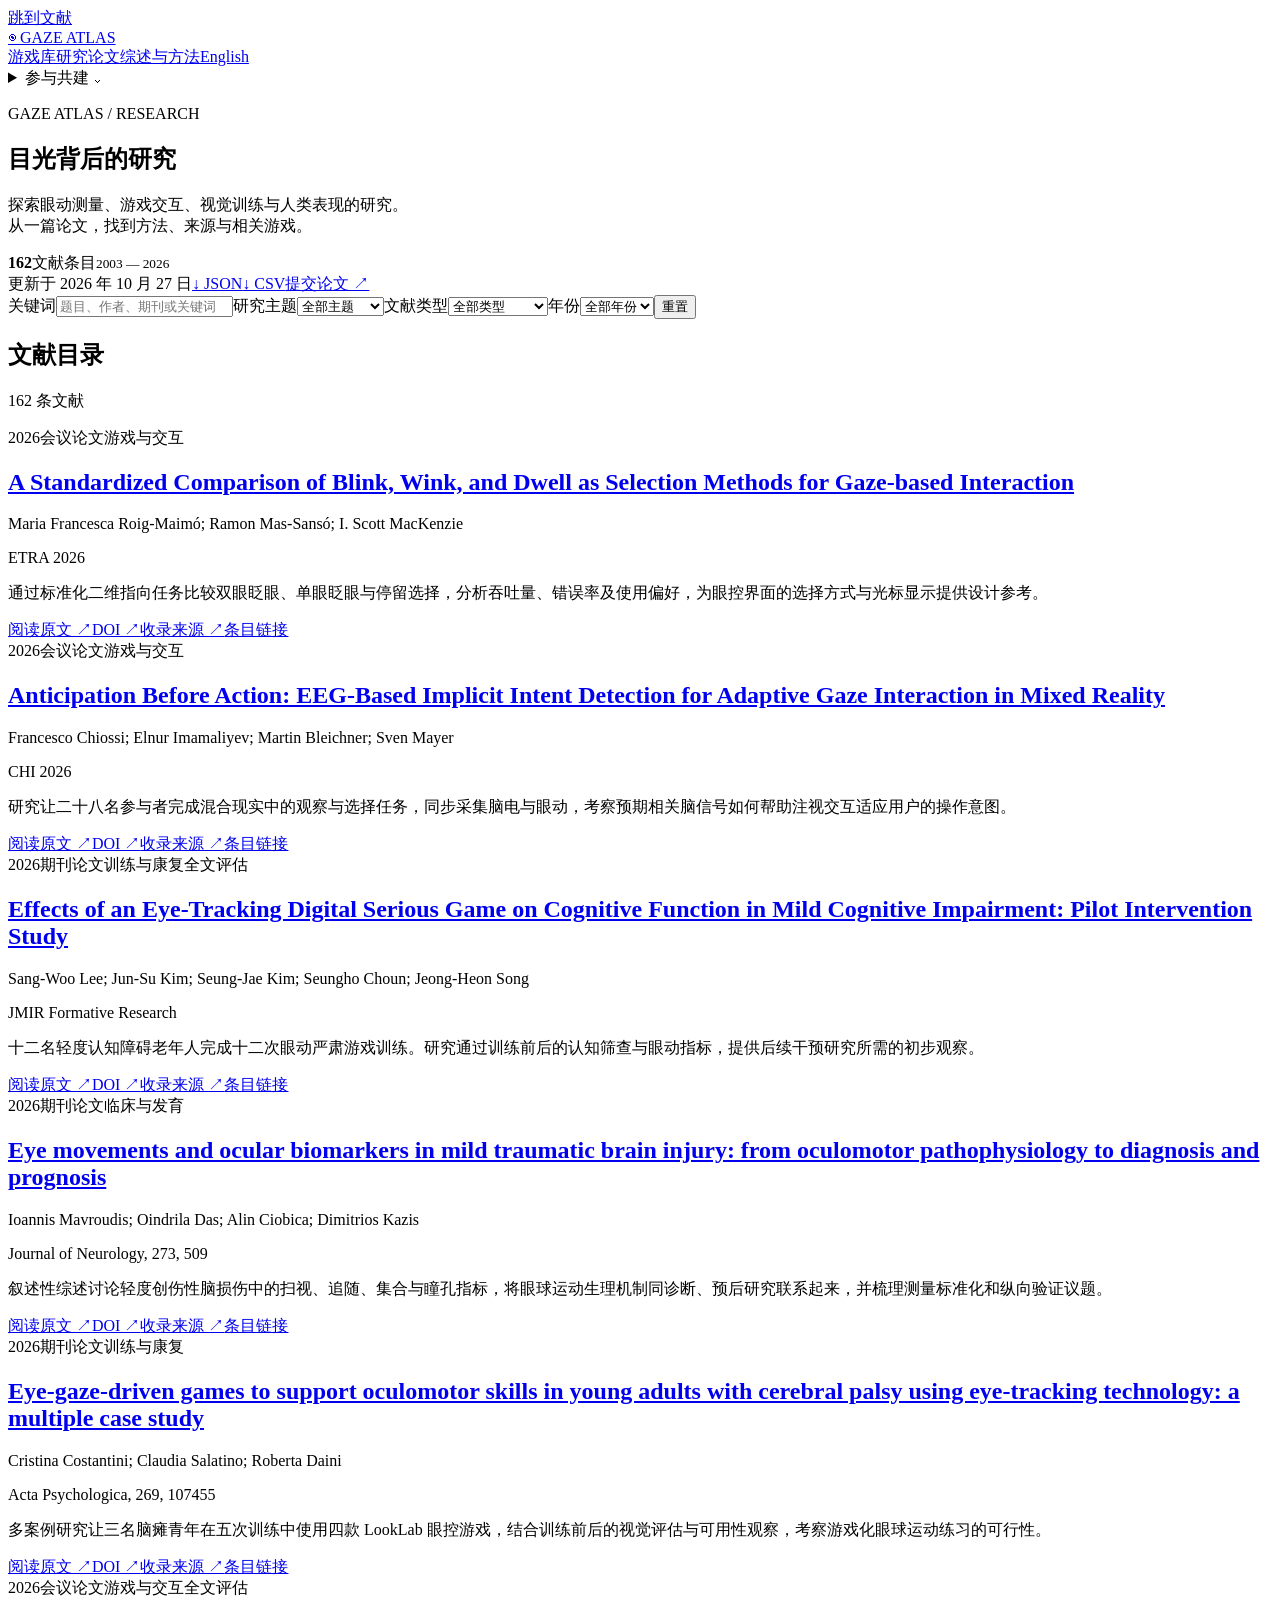
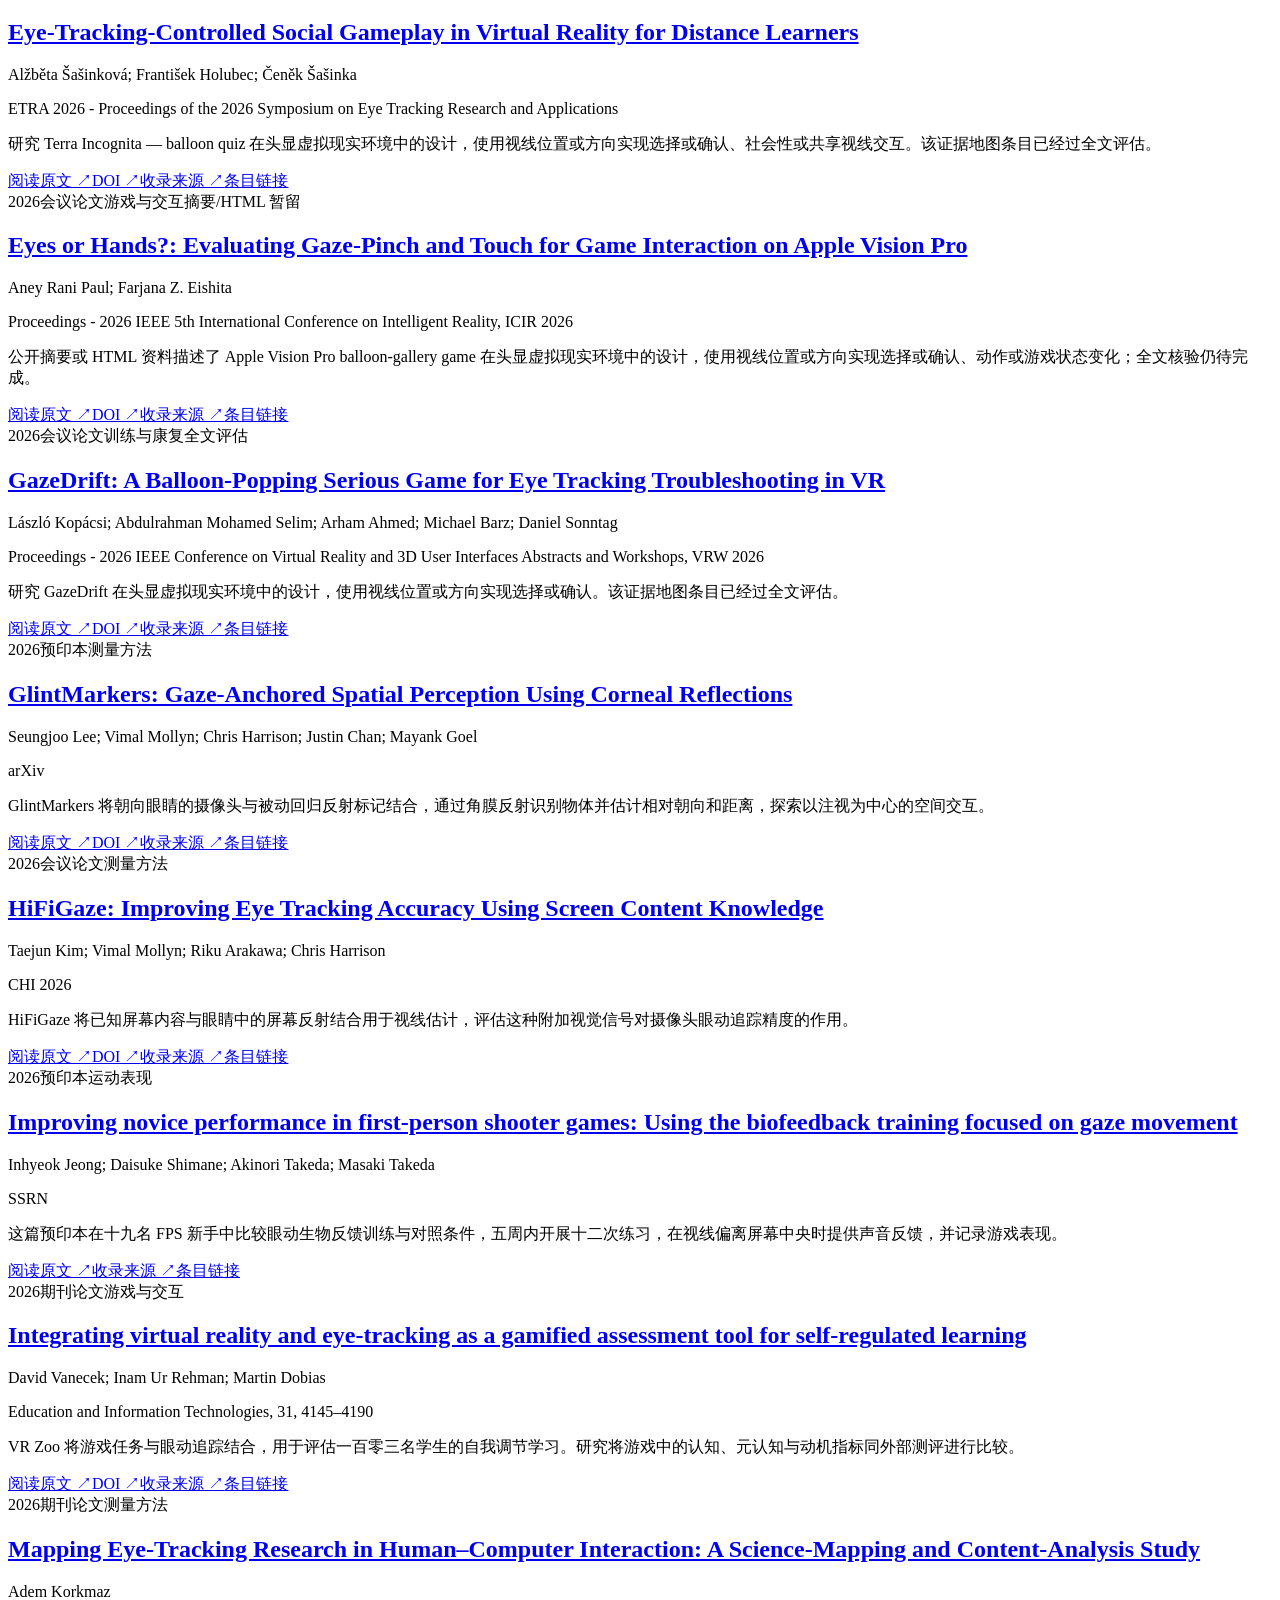
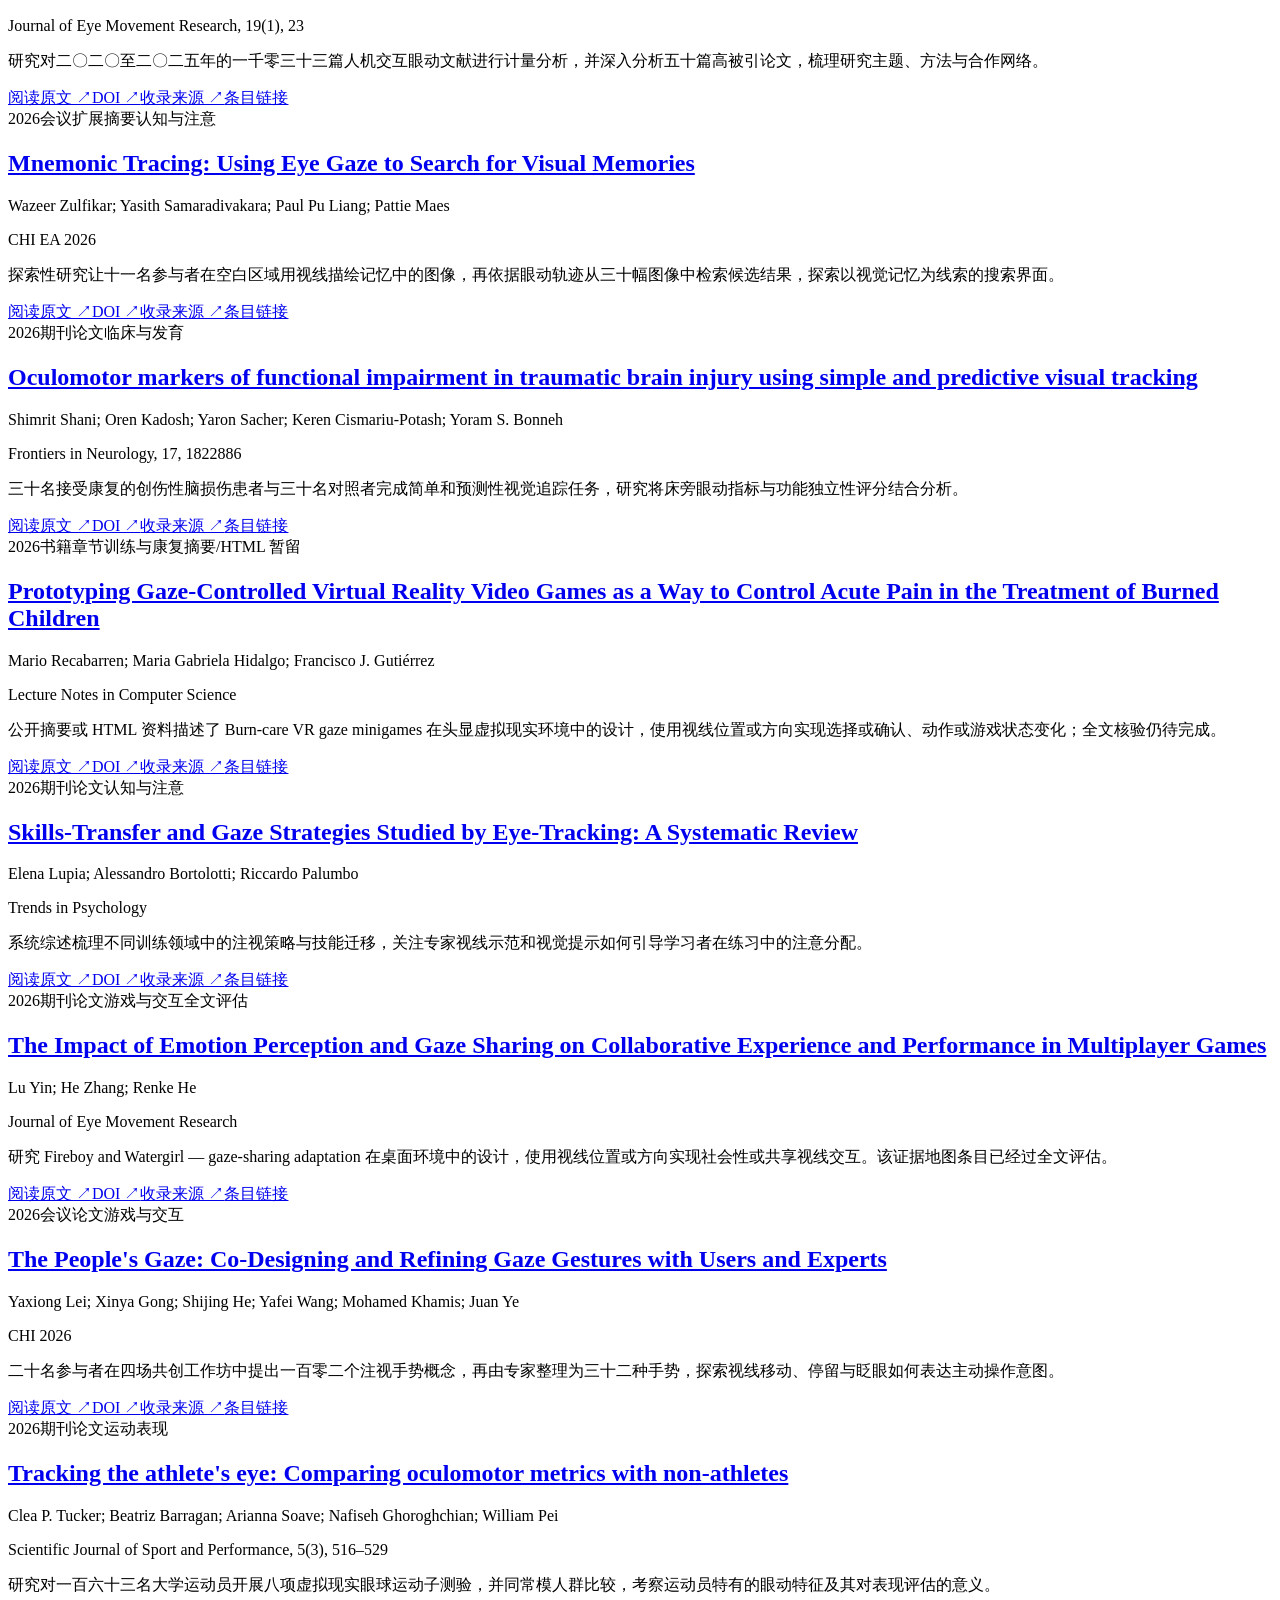
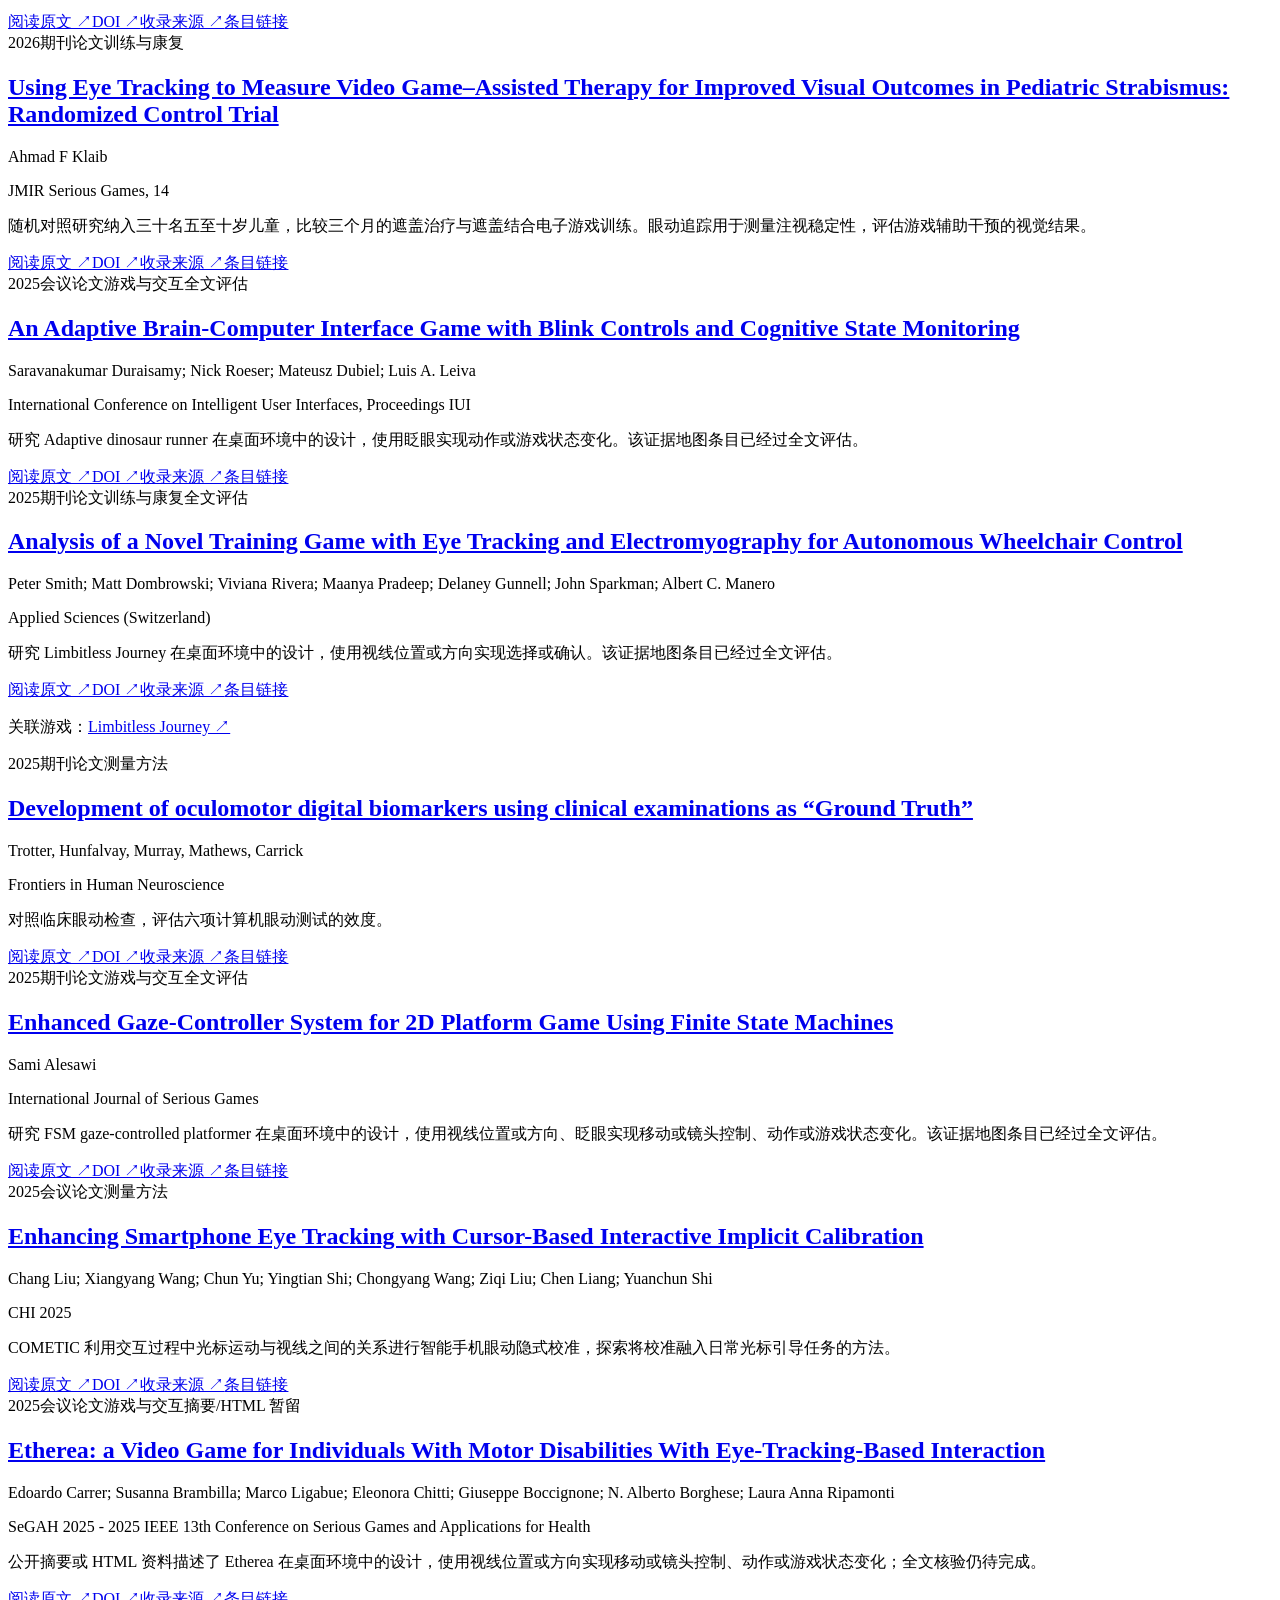
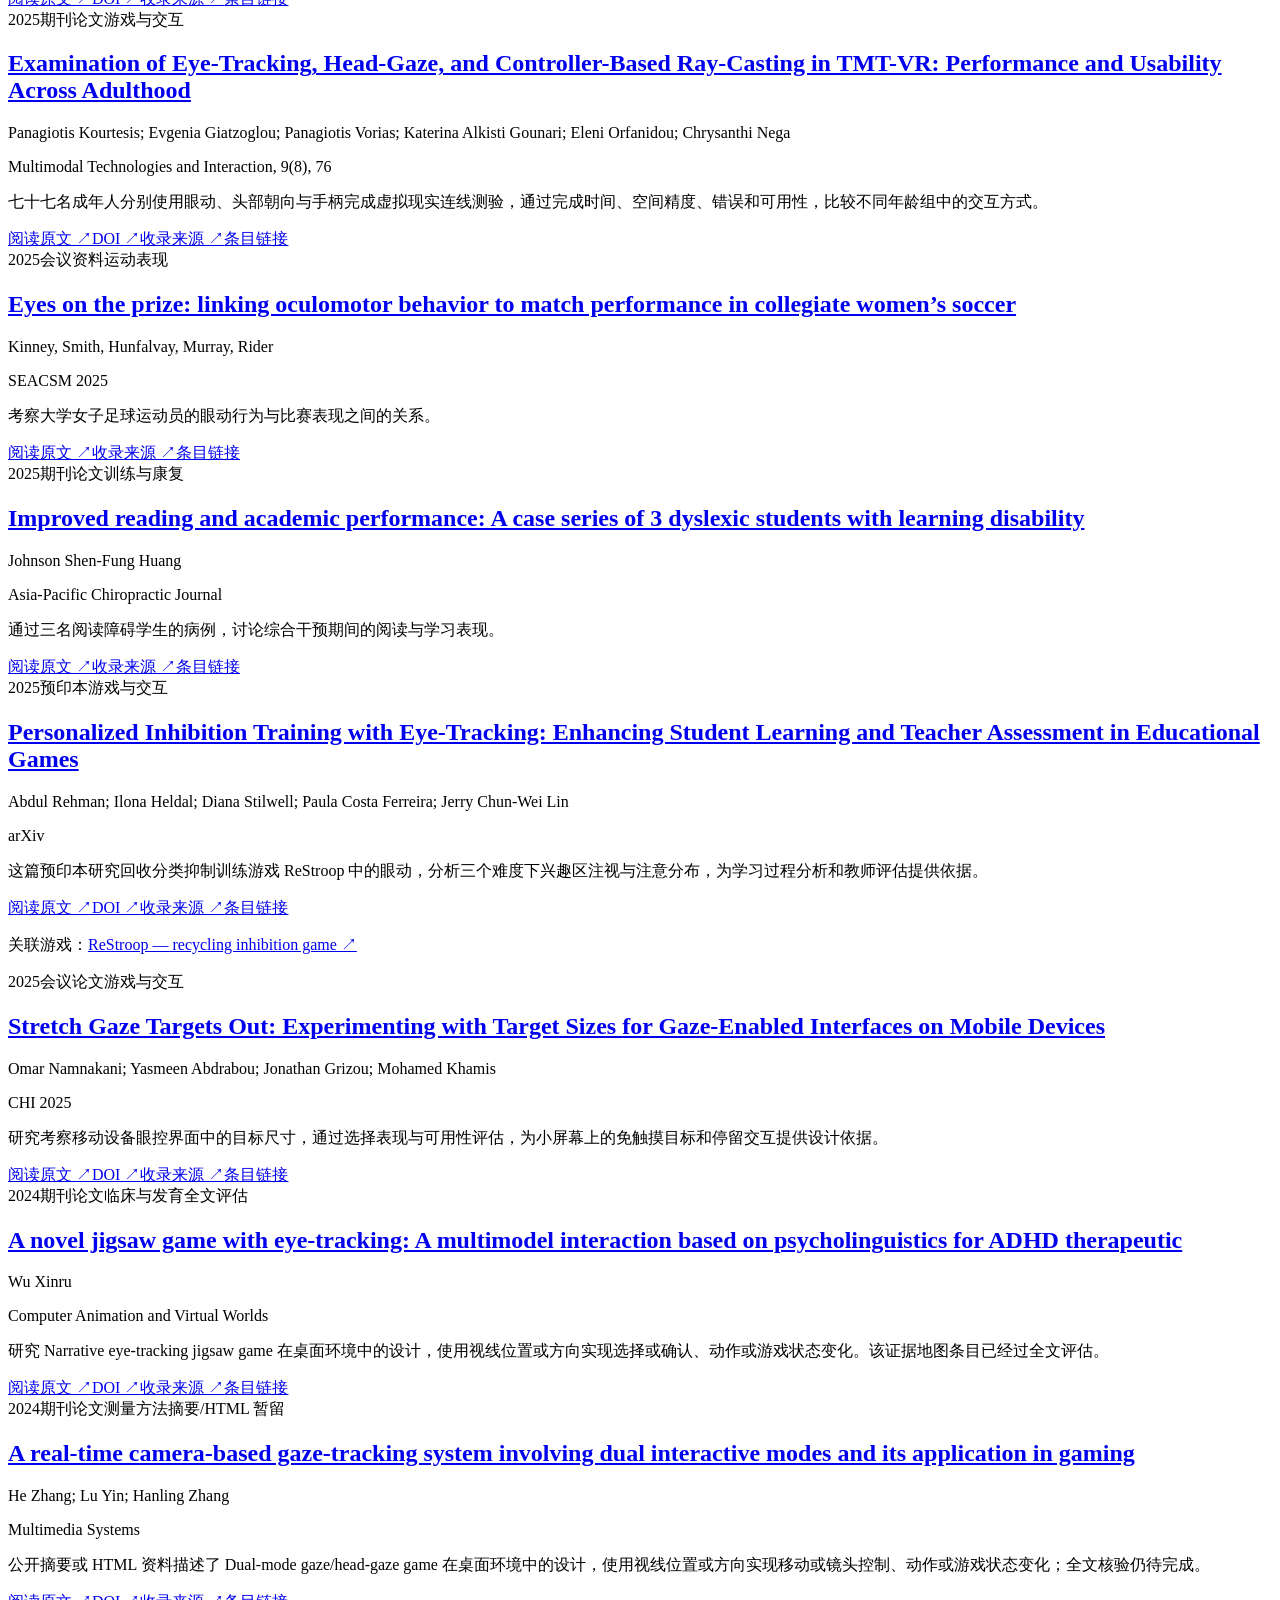
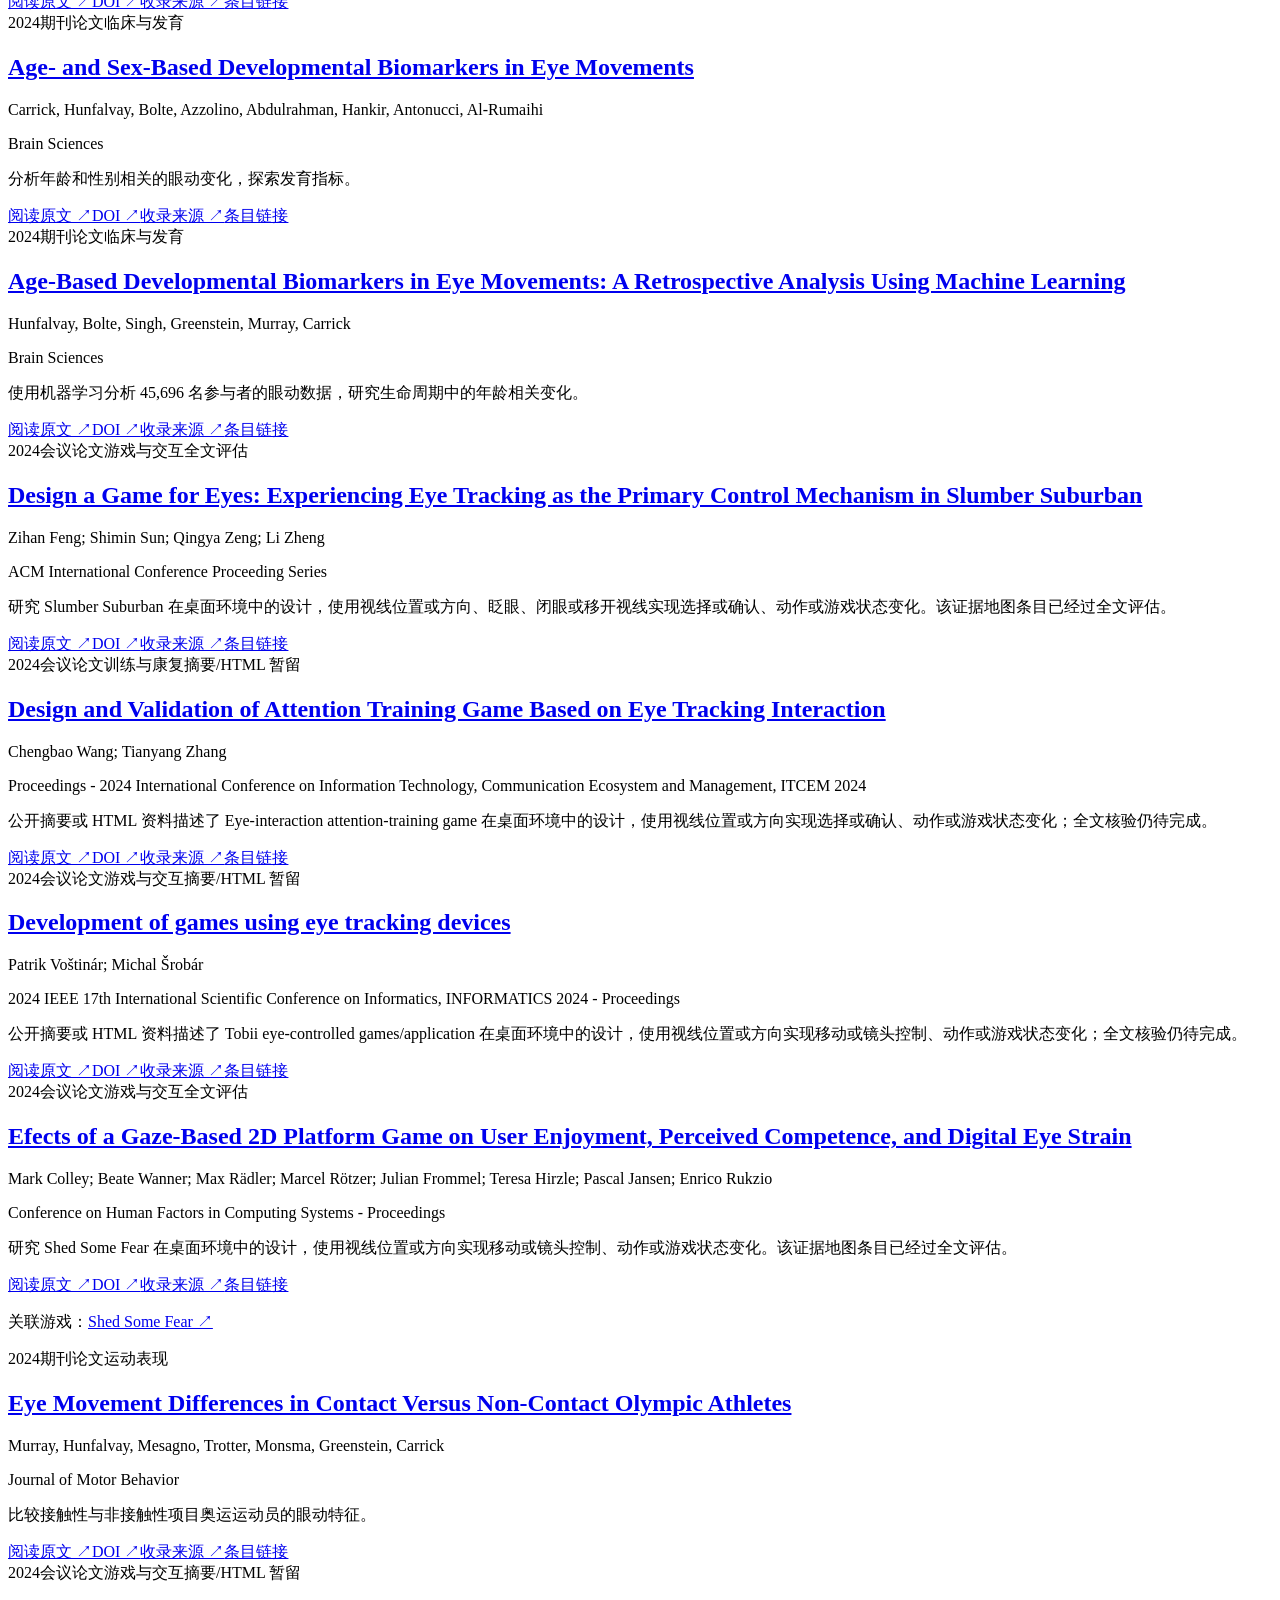
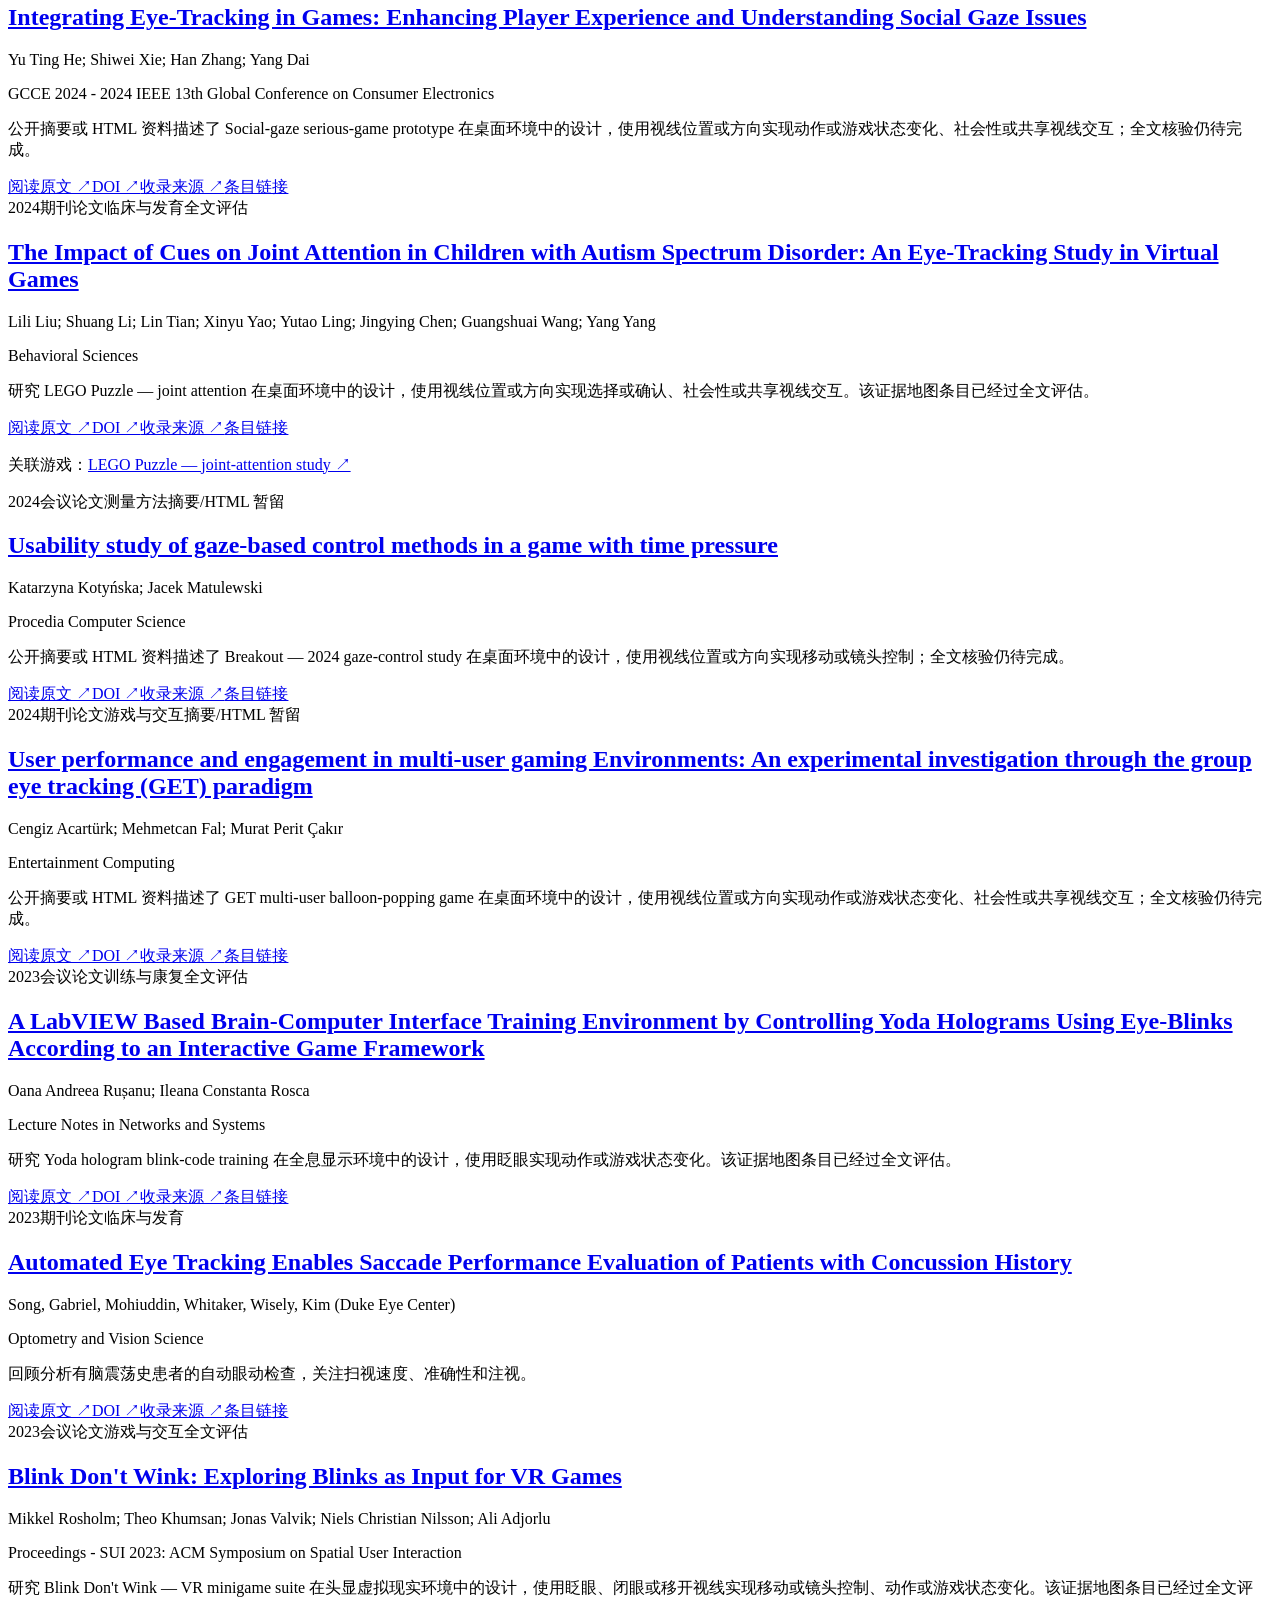
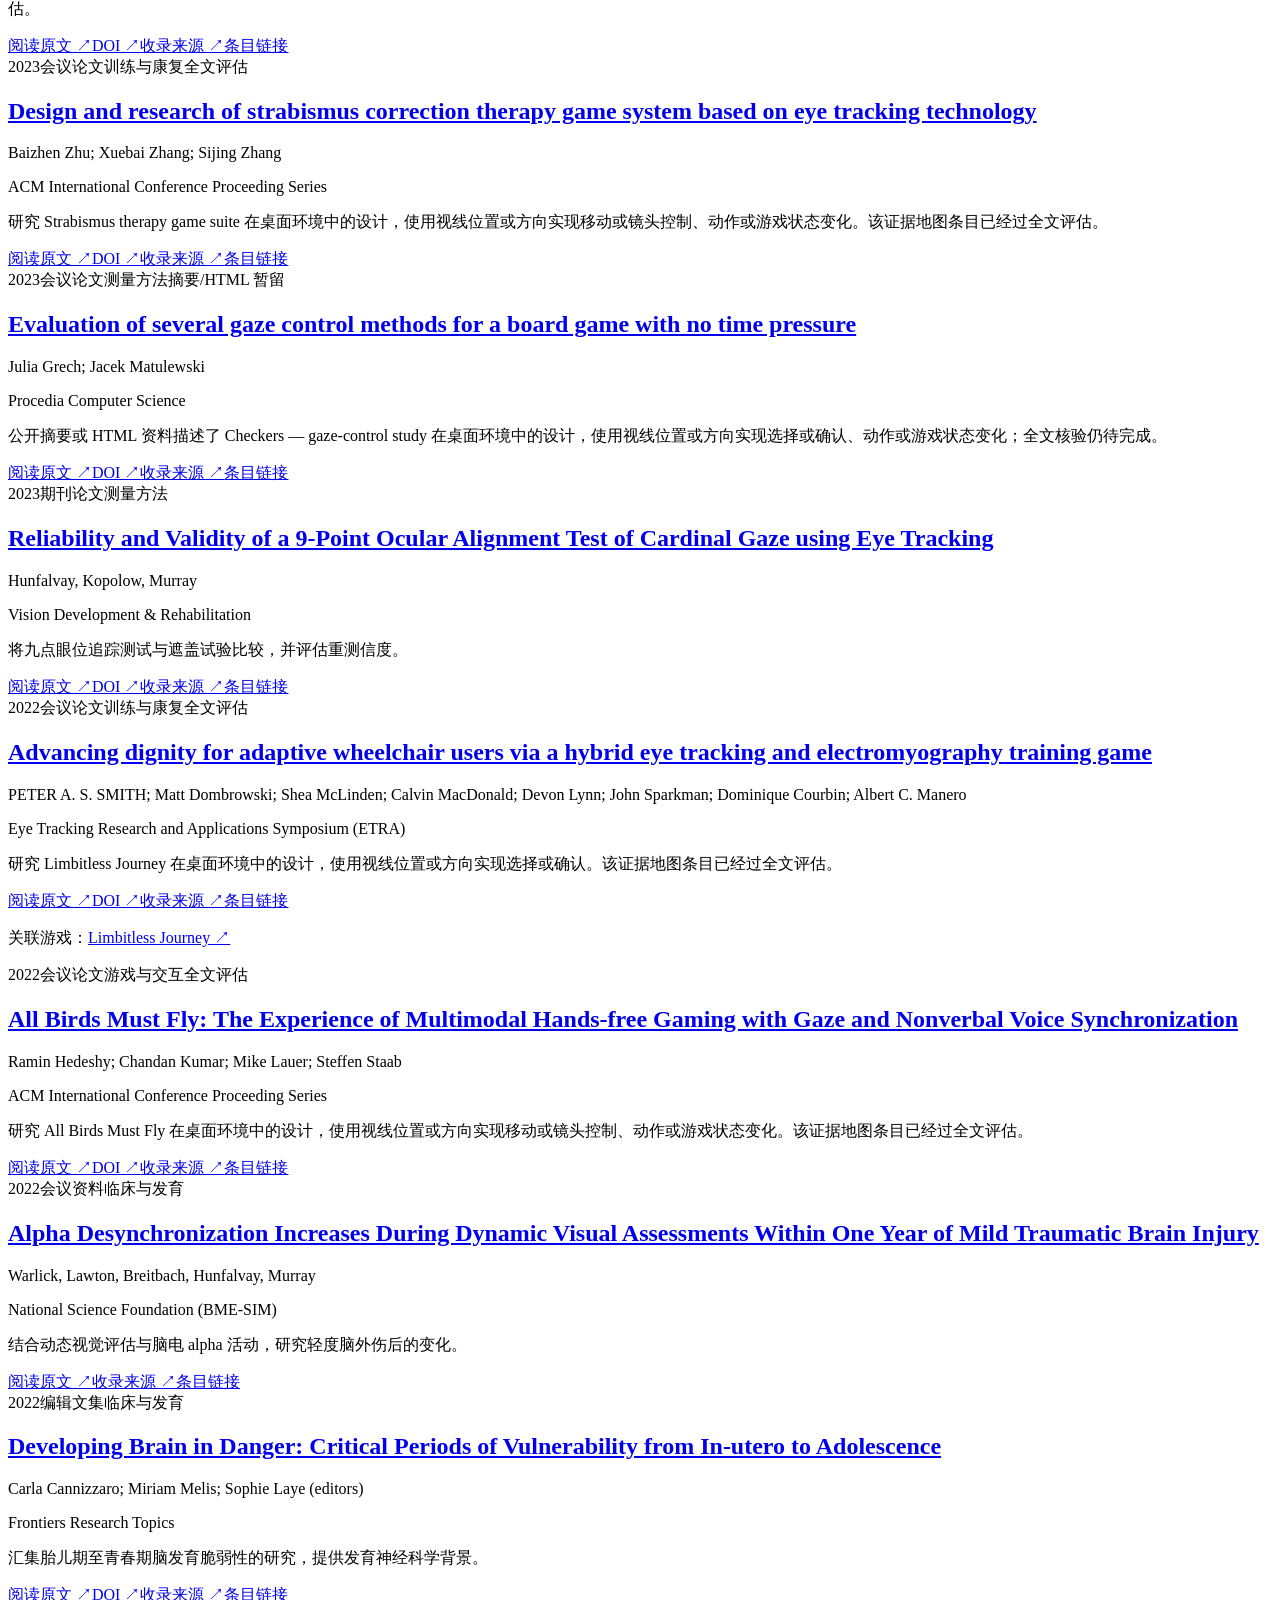
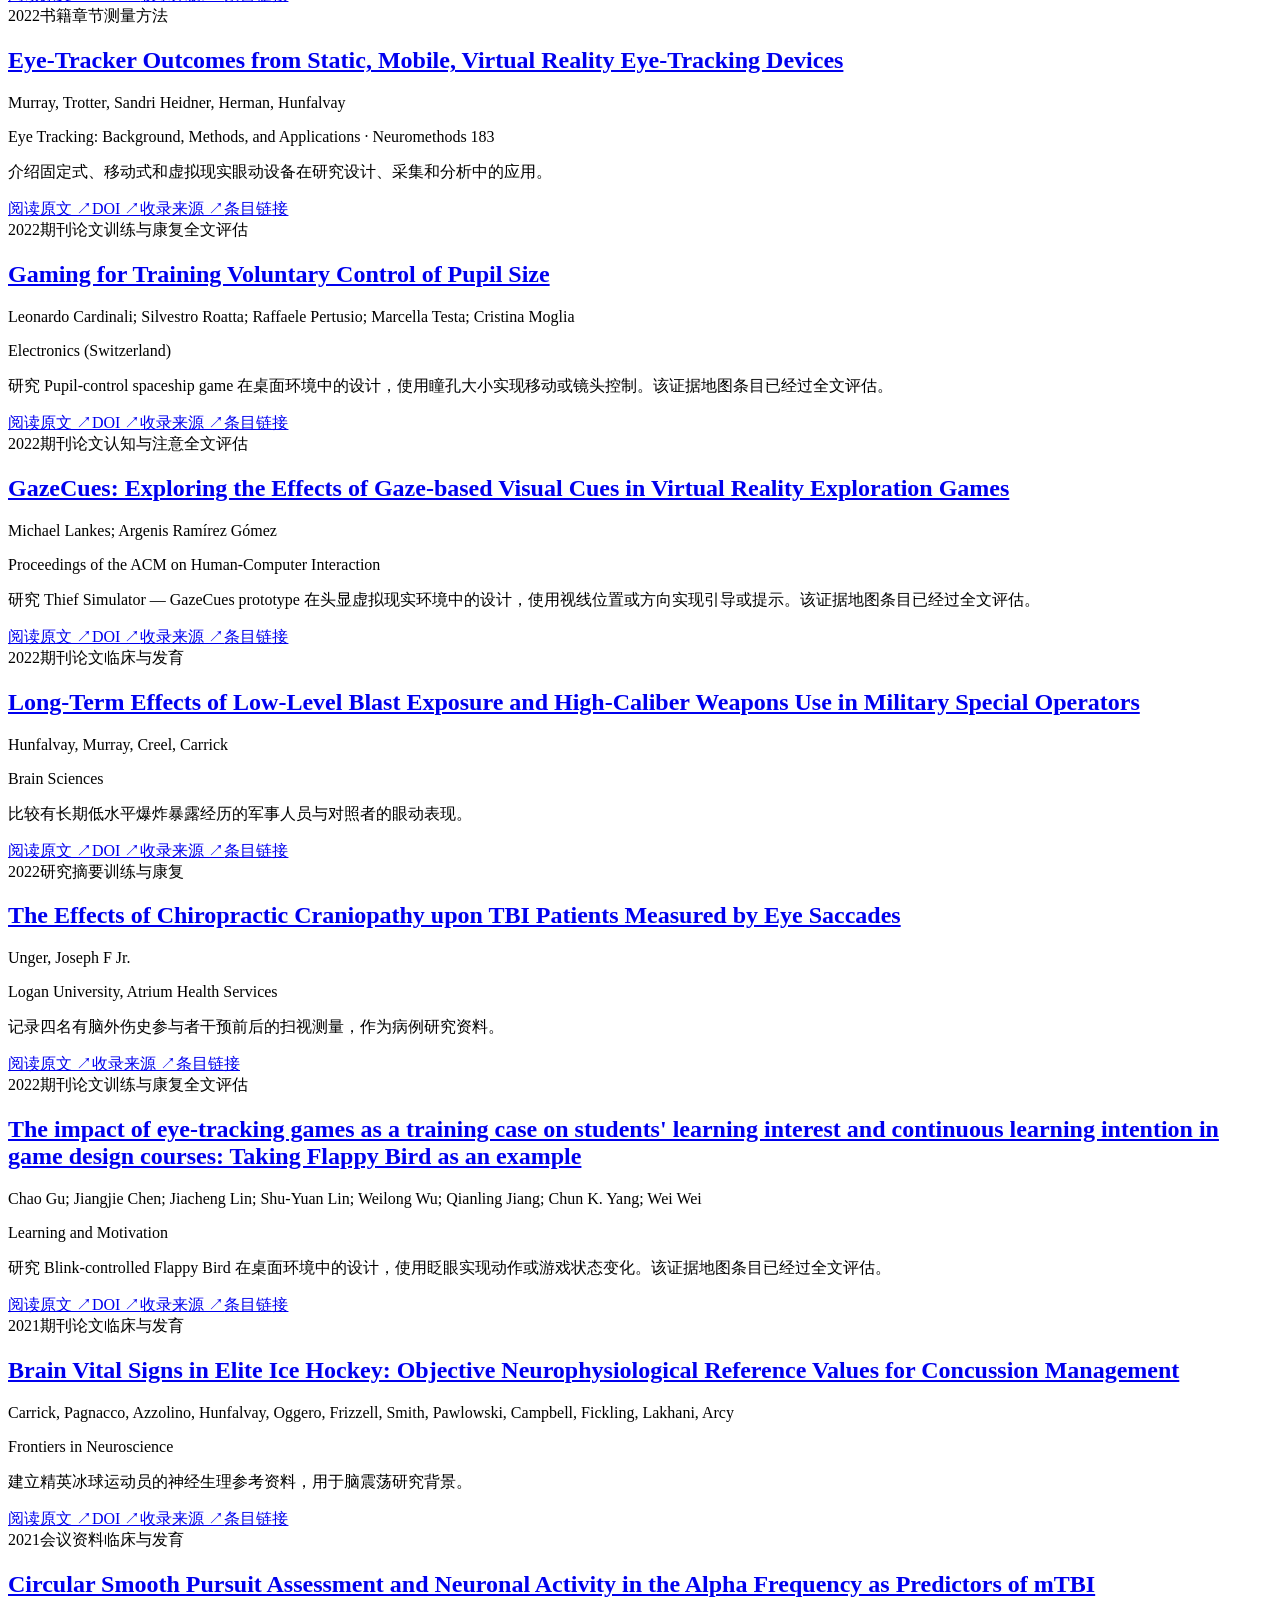
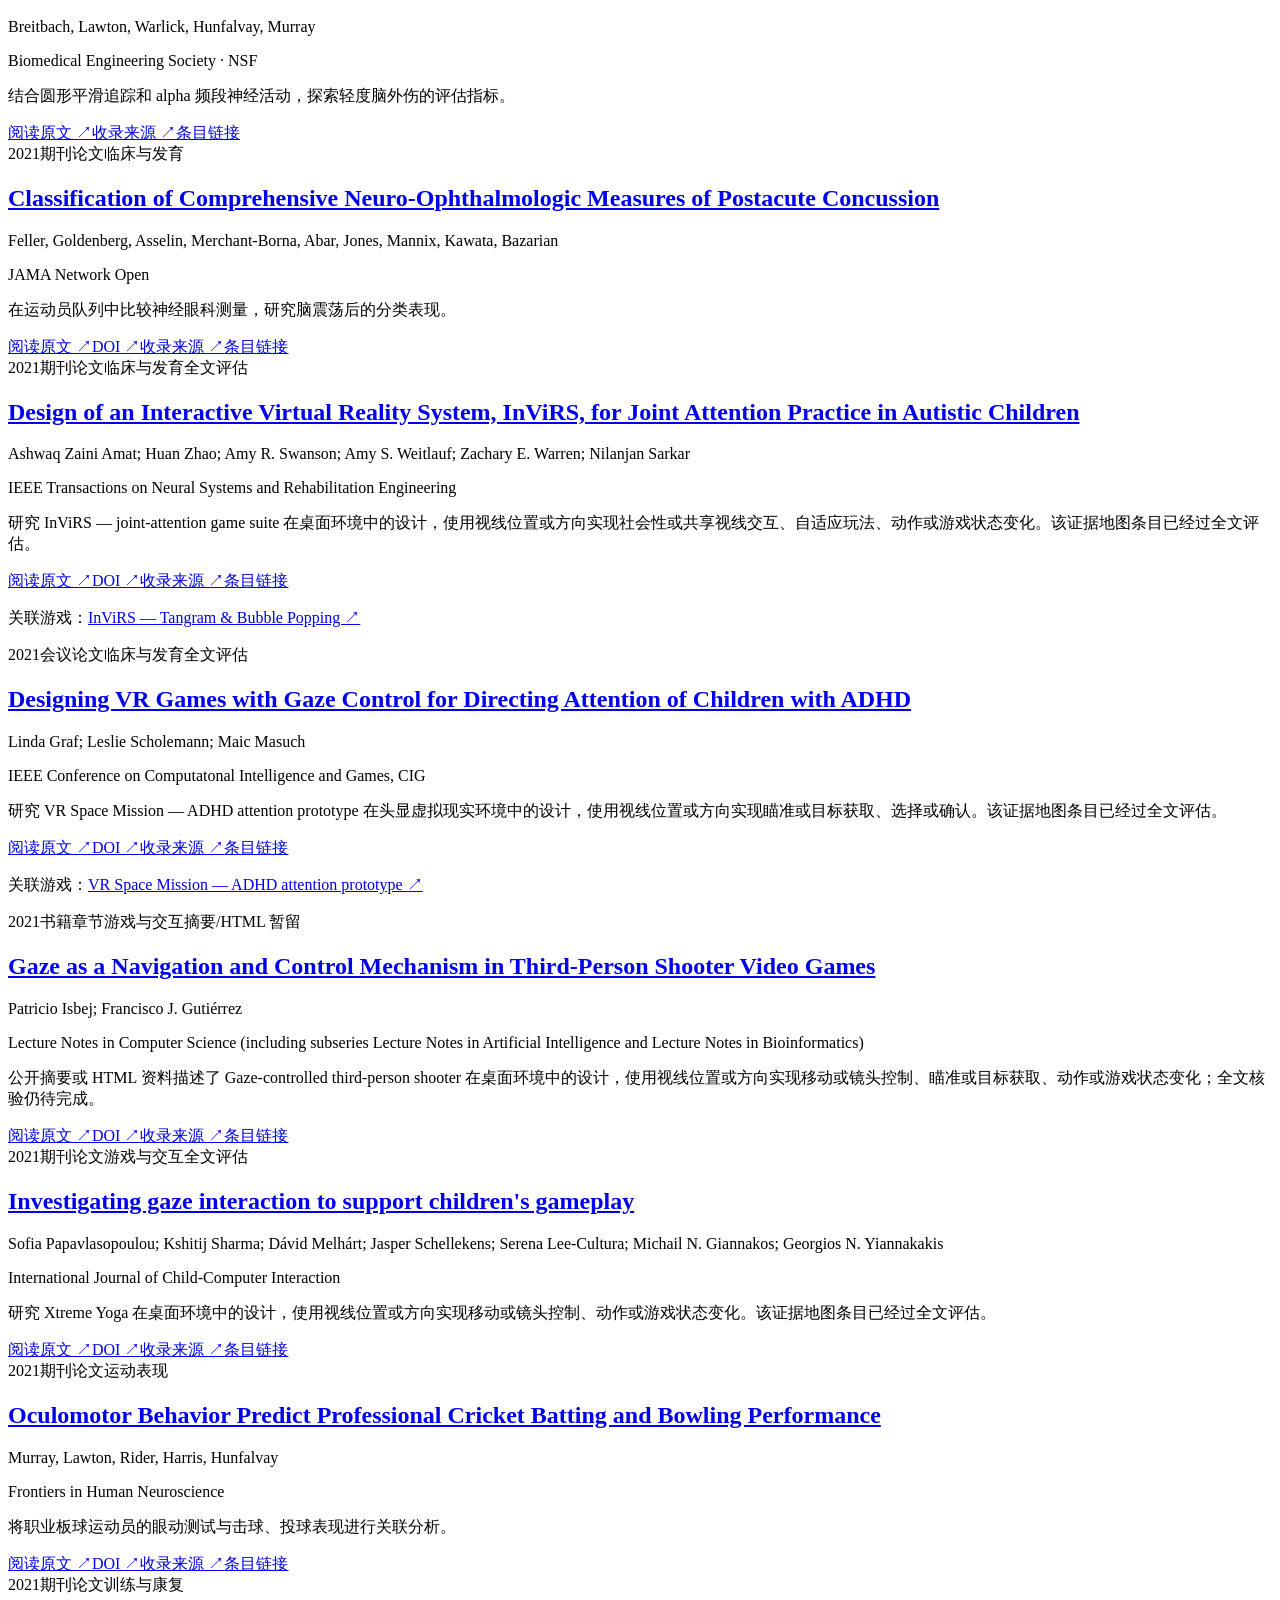
==== research.html @ 80faddd2 "Merge pull request #1 from WeiWu0115/add-scoping-review-papers Add 85 research records with reviewed" ====
<!doctype html><html lang="zh-CN"><head><meta charset="utf-8"><meta name="viewport" content="width=device-width,initial-scale=1"><meta name="description" content="眼动研究文献库：按主题、年份和文献类型检索，附双语简介与原文来源。"><title>研究论文 · Gaze Atlas</title><link rel="stylesheet" href="style.css?v=20261022-research"><link rel="stylesheet" href="research.css?v=20261022-research"><script src="research.js?v=20261022-research" defer></script><script src="community.js?v=20261022-research" defer></script></head><body>
<a class="skip" href="#papers">跳到文献</a><header><a class="brand" href="./"><span class="eye">◉</span> GAZE ATLAS</a><nav aria-label="主导航"><a href="./">游戏库</a><a href="research.html" aria-current="page">研究论文</a><a href="review.html">综述与方法</a><a href="en/research.html">English</a><details class="community-menu"><summary>参与共建 ⌄</summary><div class="community-dropdown"><a href="#contribute-paper">提交论文</a><a href="contribute.html">提交游戏与贡献指南</a><a href="contributors.html">贡献者致谢</a></div></details></nav></header>
<main class="research-page"><section class="research-hero"><div><p class="eyebrow">GAZE ATLAS / RESEARCH</p><h1>目光背后的研究</h1><p class="intro">探索眼动测量、游戏交互、视觉训练与人类表现的研究。<br>从一篇论文，找到方法、来源与相关游戏。</p></div><div class="research-total"><strong>162</strong><span>文献条目</span><small>2003 — 2026</small></div></section>
<div class="research-downloads"><span>更新于 2026 年 10 月 27 日</span><a href="data/papers.json" download>↓ JSON</a><a href="data/papers.csv" download>↓ CSV</a><a href="#contribute-paper">提交论文 ↗</a></div>
<section class="paper-controls" aria-label="文献筛选"><label class="paper-search">关键词<input type="search" id="paper-search" placeholder="题目、作者、期刊或关键词…"></label><label>研究主题<select id="paper-topic"><option value="">全部主题</option><option value="Clinical &amp; developmental">临床与发育</option><option value="Cognition &amp; attention">认知与注意</option><option value="Games &amp; interaction">游戏与交互</option><option value="Measurement &amp; methods">测量方法</option><option value="Sports performance">运动表现</option><option value="Training &amp; rehabilitation">训练与康复</option></select></label><label>文献类型<select id="paper-type"><option value="">全部类型</option><option value="Book chapter">书籍章节</option><option value="Conference extended abstract">会议扩展摘要</option><option value="Conference material">会议资料</option><option value="Conference paper">会议论文</option><option value="Edited volume">编辑文集</option><option value="Editorial">社论</option><option value="Journal article">期刊论文</option><option value="Preprint">预印本</option><option value="Research abstract">研究摘要</option></select></label><label>年份<select id="paper-year"><option value="">全部年份</option><option>2026</option><option>2025</option><option>2024</option><option>2023</option><option>2022</option><option>2021</option><option>2020</option><option>2019</option><option>2018</option><option>2017</option><option>2016</option><option>2015</option><option>2014</option><option>2013</option><option>2012</option><option>2011</option><option>2010</option><option>2009</option><option>2008</option><option>2007</option><option>2006</option><option>2005</option><option>2003</option></select></label><button id="paper-reset" type="button">重置</button></section>
<div class="research-list-heading"><h2>文献目录</h2><p id="paper-count" role="status" aria-live="polite">162 条文献</p></div><section id="papers" class="paper-list" aria-label="文献目录"><article class="paper" id="roig-maimo-2026-gaze-selection" data-topic="Games &amp; interaction" data-type="Conference paper" data-year="2026">
<div class="paper-meta"><span>2026</span><span>会议论文</span><span>游戏与交互</span></div>
<h2><a href="https://www.yorku.ca/mack/etra2026a.html" target="_blank" rel="noopener noreferrer">A Standardized Comparison of Blink, Wink, and Dwell as Selection Methods for Gaze-based Interaction</a></h2>
<p class="paper-authors">Maria Francesca Roig-Maimó; Ramon Mas-Sansó; I. Scott MacKenzie</p><p class="paper-venue">ETRA 2026</p>
<p class="paper-summary">通过标准化二维指向任务比较双眼眨眼、单眼眨眼与停留选择，分析吞吐量、错误率及使用偏好，为眼控界面的选择方式与光标显示提供设计参考。</p>
<div class="paper-links"><a href="https://www.yorku.ca/mack/etra2026a.html" target="_blank" rel="noopener noreferrer">阅读原文 ↗</a><a href="https://doi.org/10.1145/3797246.3803034" target="_blank" rel="noopener noreferrer">DOI ↗</a><a href="https://www.yorku.ca/mack/etra2026a.html" target="_blank" rel="noopener noreferrer">收录来源 ↗</a><a href="#roig-maimo-2026-gaze-selection" class="paper-permalink">条目链接</a></div>

</article><article class="paper" id="chiossi-2026-anticipation" data-topic="Games &amp; interaction" data-type="Conference paper" data-year="2026">
<div class="paper-meta"><span>2026</span><span>会议论文</span><span>游戏与交互</span></div>
<h2><a href="https://doi.org/10.1145/3772318.3790523" target="_blank" rel="noopener noreferrer">Anticipation Before Action: EEG-Based Implicit Intent Detection for Adaptive Gaze Interaction in Mixed Reality</a></h2>
<p class="paper-authors">Francesco Chiossi; Elnur Imamaliyev; Martin Bleichner; Sven Mayer</p><p class="paper-venue">CHI 2026</p>
<p class="paper-summary">研究让二十八名参与者完成混合现实中的观察与选择任务，同步采集脑电与眼动，考察预期相关脑信号如何帮助注视交互适应用户的操作意图。</p>
<div class="paper-links"><a href="https://doi.org/10.1145/3772318.3790523" target="_blank" rel="noopener noreferrer">阅读原文 ↗</a><a href="https://doi.org/10.1145/3772318.3790523" target="_blank" rel="noopener noreferrer">DOI ↗</a><a href="https://doi.org/10.1145/3772318.3790523" target="_blank" rel="noopener noreferrer">收录来源 ↗</a><a href="#chiossi-2026-anticipation" class="paper-permalink">条目链接</a></div>

</article><article class="paper" id="lee-2026-mci-serious-game" data-topic="Training &amp; rehabilitation" data-type="Journal article" data-year="2026">
<div class="paper-meta"><span>2026</span><span>期刊论文</span><span>训练与康复</span><span>全文评估</span></div>
<h2><a href="https://formative.jmir.org/2026/1/e88924" target="_blank" rel="noopener noreferrer">Effects of an Eye-Tracking Digital Serious Game on Cognitive Function in Mild Cognitive Impairment: Pilot Intervention Study</a></h2>
<p class="paper-authors">Sang-Woo Lee; Jun-Su Kim; Seung-Jae Kim; Seungho Choun; Jeong-Heon Song</p><p class="paper-venue">JMIR Formative Research</p>
<p class="paper-summary">十二名轻度认知障碍老年人完成十二次眼动严肃游戏训练。研究通过训练前后的认知筛查与眼动指标，提供后续干预研究所需的初步观察。</p>
<div class="paper-links"><a href="https://formative.jmir.org/2026/1/e88924" target="_blank" rel="noopener noreferrer">阅读原文 ↗</a><a href="https://doi.org/10.2196/88924" target="_blank" rel="noopener noreferrer">DOI ↗</a><a href="https://formative.jmir.org/2026/1/e88924" target="_blank" rel="noopener noreferrer">收录来源 ↗</a><a href="#lee-2026-mci-serious-game" class="paper-permalink">条目链接</a></div>

</article><article class="paper" id="mavroudis-2026-mtbi-review" data-topic="Clinical &amp; developmental" data-type="Journal article" data-year="2026">
<div class="paper-meta"><span>2026</span><span>期刊论文</span><span>临床与发育</span></div>
<h2><a href="https://link.springer.com/article/10.1007/s00415-026-14035-1" target="_blank" rel="noopener noreferrer">Eye movements and ocular biomarkers in mild traumatic brain injury: from oculomotor pathophysiology to diagnosis and prognosis</a></h2>
<p class="paper-authors">Ioannis Mavroudis; Oindrila Das; Alin Ciobica; Dimitrios Kazis</p><p class="paper-venue">Journal of Neurology, 273, 509</p>
<p class="paper-summary">叙述性综述讨论轻度创伤性脑损伤中的扫视、追随、集合与瞳孔指标，将眼球运动生理机制同诊断、预后研究联系起来，并梳理测量标准化和纵向验证议题。</p>
<div class="paper-links"><a href="https://link.springer.com/article/10.1007/s00415-026-14035-1" target="_blank" rel="noopener noreferrer">阅读原文 ↗</a><a href="https://doi.org/10.1007/s00415-026-14035-1" target="_blank" rel="noopener noreferrer">DOI ↗</a><a href="https://link.springer.com/article/10.1007/s00415-026-14035-1" target="_blank" rel="noopener noreferrer">收录来源 ↗</a><a href="#mavroudis-2026-mtbi-review" class="paper-permalink">条目链接</a></div>

</article><article class="paper" id="costantini-2026-gaze-games" data-topic="Training &amp; rehabilitation" data-type="Journal article" data-year="2026">
<div class="paper-meta"><span>2026</span><span>期刊论文</span><span>训练与康复</span></div>
<h2><a href="https://www.sciencedirect.com/science/article/pii/S0001691826012564" target="_blank" rel="noopener noreferrer">Eye-gaze-driven games to support oculomotor skills in young adults with cerebral palsy using eye-tracking technology: a multiple case study</a></h2>
<p class="paper-authors">Cristina Costantini; Claudia Salatino; Roberta Daini</p><p class="paper-venue">Acta Psychologica, 269, 107455</p>
<p class="paper-summary">多案例研究让三名脑瘫青年在五次训练中使用四款 LookLab 眼控游戏，结合训练前后的视觉评估与可用性观察，考察游戏化眼球运动练习的可行性。</p>
<div class="paper-links"><a href="https://www.sciencedirect.com/science/article/pii/S0001691826012564" target="_blank" rel="noopener noreferrer">阅读原文 ↗</a><a href="https://doi.org/10.1016/j.actpsy.2026.107455" target="_blank" rel="noopener noreferrer">DOI ↗</a><a href="https://www.sciencedirect.com/science/article/pii/S0001691826012564" target="_blank" rel="noopener noreferrer">收录来源 ↗</a><a href="#costantini-2026-gaze-games" class="paper-permalink">条目链接</a></div>

</article><article class="paper" id="sc01-00122" data-topic="Games &amp; interaction" data-type="Conference paper" data-year="2026">
<div class="paper-meta"><span>2026</span><span>会议论文</span><span>游戏与交互</span><span>全文评估</span></div>
<h2><a href="https://doi.org/10.1145/3797246.3806220" target="_blank" rel="noopener noreferrer">Eye-Tracking-Controlled Social Gameplay in Virtual Reality for Distance Learners</a></h2>
<p class="paper-authors">Alžběta Šašinková; František Holubec; Čeněk Šašinka</p><p class="paper-venue">ETRA 2026 - Proceedings of the 2026 Symposium on Eye Tracking Research and Applications</p>
<p class="paper-summary">研究 Terra Incognita — balloon quiz 在头显虚拟现实环境中的设计，使用视线位置或方向实现选择或确认、社会性或共享视线交互。该证据地图条目已经过全文评估。</p>
<div class="paper-links"><a href="https://doi.org/10.1145/3797246.3806220" target="_blank" rel="noopener noreferrer">阅读原文 ↗</a><a href="https://doi.org/10.1145/3797246.3806220" target="_blank" rel="noopener noreferrer">DOI ↗</a><a href="https://doi.org/10.1145/3797246.3806220" target="_blank" rel="noopener noreferrer">收录来源 ↗</a><a href="#sc01-00122" class="paper-permalink">条目链接</a></div>

</article><article class="paper" id="sc01-00302" data-topic="Games &amp; interaction" data-type="Conference paper" data-year="2026">
<div class="paper-meta"><span>2026</span><span>会议论文</span><span>游戏与交互</span><span>摘要/HTML 暂留</span></div>
<h2><a href="https://doi.org/10.1109/icir70631.2026.11628254" target="_blank" rel="noopener noreferrer">Eyes or Hands?: Evaluating Gaze-Pinch and Touch for Game Interaction on Apple Vision Pro</a></h2>
<p class="paper-authors">Aney Rani Paul; Farjana Z. Eishita</p><p class="paper-venue">Proceedings - 2026 IEEE 5th International Conference on Intelligent Reality, ICIR 2026</p>
<p class="paper-summary">公开摘要或 HTML 资料描述了 Apple Vision Pro balloon-gallery game 在头显虚拟现实环境中的设计，使用视线位置或方向实现选择或确认、动作或游戏状态变化；全文核验仍待完成。</p>
<div class="paper-links"><a href="https://doi.org/10.1109/icir70631.2026.11628254" target="_blank" rel="noopener noreferrer">阅读原文 ↗</a><a href="https://doi.org/10.1109/icir70631.2026.11628254" target="_blank" rel="noopener noreferrer">DOI ↗</a><a href="https://doi.org/10.1109/icir70631.2026.11628254" target="_blank" rel="noopener noreferrer">收录来源 ↗</a><a href="#sc01-00302" class="paper-permalink">条目链接</a></div>

</article><article class="paper" id="sc01-00186" data-topic="Training &amp; rehabilitation" data-type="Conference paper" data-year="2026">
<div class="paper-meta"><span>2026</span><span>会议论文</span><span>训练与康复</span><span>全文评估</span></div>
<h2><a href="https://doi.org/10.1109/vrw70859.2026.00380" target="_blank" rel="noopener noreferrer">GazeDrift: A Balloon-Popping Serious Game for Eye Tracking Troubleshooting in VR</a></h2>
<p class="paper-authors">László Kopácsi; Abdulrahman Mohamed Selim; Arham Ahmed; Michael Barz; Daniel Sonntag</p><p class="paper-venue">Proceedings - 2026 IEEE Conference on Virtual Reality and 3D User Interfaces Abstracts and Workshops, VRW 2026</p>
<p class="paper-summary">研究 GazeDrift 在头显虚拟现实环境中的设计，使用视线位置或方向实现选择或确认。该证据地图条目已经过全文评估。</p>
<div class="paper-links"><a href="https://doi.org/10.1109/vrw70859.2026.00380" target="_blank" rel="noopener noreferrer">阅读原文 ↗</a><a href="https://doi.org/10.1109/vrw70859.2026.00380" target="_blank" rel="noopener noreferrer">DOI ↗</a><a href="https://doi.org/10.1109/vrw70859.2026.00380" target="_blank" rel="noopener noreferrer">收录来源 ↗</a><a href="#sc01-00186" class="paper-permalink">条目链接</a></div>

</article><article class="paper" id="lee-2026-glintmarkers" data-topic="Measurement &amp; methods" data-type="Preprint" data-year="2026">
<div class="paper-meta"><span>2026</span><span>预印本</span><span>测量方法</span></div>
<h2><a href="https://arxiv.org/abs/2604.12949" target="_blank" rel="noopener noreferrer">GlintMarkers: Gaze-Anchored Spatial Perception Using Corneal Reflections</a></h2>
<p class="paper-authors">Seungjoo Lee; Vimal Mollyn; Chris Harrison; Justin Chan; Mayank Goel</p><p class="paper-venue">arXiv</p>
<p class="paper-summary">GlintMarkers 将朝向眼睛的摄像头与被动回归反射标记结合，通过角膜反射识别物体并估计相对朝向和距离，探索以注视为中心的空间交互。</p>
<div class="paper-links"><a href="https://arxiv.org/abs/2604.12949" target="_blank" rel="noopener noreferrer">阅读原文 ↗</a><a href="https://doi.org/10.48550/arXiv.2604.12949" target="_blank" rel="noopener noreferrer">DOI ↗</a><a href="https://arxiv.org/abs/2604.12949" target="_blank" rel="noopener noreferrer">收录来源 ↗</a><a href="#lee-2026-glintmarkers" class="paper-permalink">条目链接</a></div>

</article><article class="paper" id="kim-2026-hifigaze" data-topic="Measurement &amp; methods" data-type="Conference paper" data-year="2026">
<div class="paper-meta"><span>2026</span><span>会议论文</span><span>测量方法</span></div>
<h2><a href="https://chrisharrison.net/index.php/Research/HiFiGaze" target="_blank" rel="noopener noreferrer">HiFiGaze: Improving Eye Tracking Accuracy Using Screen Content Knowledge</a></h2>
<p class="paper-authors">Taejun Kim; Vimal Mollyn; Riku Arakawa; Chris Harrison</p><p class="paper-venue">CHI 2026</p>
<p class="paper-summary">HiFiGaze 将已知屏幕内容与眼睛中的屏幕反射结合用于视线估计，评估这种附加视觉信号对摄像头眼动追踪精度的作用。</p>
<div class="paper-links"><a href="https://chrisharrison.net/index.php/Research/HiFiGaze" target="_blank" rel="noopener noreferrer">阅读原文 ↗</a><a href="https://doi.org/10.1145/3772318.3791339" target="_blank" rel="noopener noreferrer">DOI ↗</a><a href="https://chrisharrison.net/index.php/Research/HiFiGaze" target="_blank" rel="noopener noreferrer">收录来源 ↗</a><a href="#kim-2026-hifigaze" class="paper-permalink">条目链接</a></div>

</article><article class="paper" id="jeong-2026-fps-biofeedback" data-topic="Sports performance" data-type="Preprint" data-year="2026">
<div class="paper-meta"><span>2026</span><span>预印本</span><span>运动表现</span></div>
<h2><a href="https://papers.ssrn.com/sol3/papers.cfm?abstract_id=7197186" target="_blank" rel="noopener noreferrer">Improving novice performance in first-person shooter games: Using the biofeedback training focused on gaze movement</a></h2>
<p class="paper-authors">Inhyeok Jeong; Daisuke Shimane; Akinori Takeda; Masaki Takeda</p><p class="paper-venue">SSRN</p>
<p class="paper-summary">这篇预印本在十九名 FPS 新手中比较眼动生物反馈训练与对照条件，五周内开展十二次练习，在视线偏离屏幕中央时提供声音反馈，并记录游戏表现。</p>
<div class="paper-links"><a href="https://papers.ssrn.com/sol3/papers.cfm?abstract_id=7197186" target="_blank" rel="noopener noreferrer">阅读原文 ↗</a><a href="https://papers.ssrn.com/sol3/papers.cfm?abstract_id=7197186" target="_blank" rel="noopener noreferrer">收录来源 ↗</a><a href="#jeong-2026-fps-biofeedback" class="paper-permalink">条目链接</a></div>

</article><article class="paper" id="vanecek-2026-vr-learning" data-topic="Games &amp; interaction" data-type="Journal article" data-year="2026">
<div class="paper-meta"><span>2026</span><span>期刊论文</span><span>游戏与交互</span></div>
<h2><a href="https://link.springer.com/article/10.1007/s10639-026-13967-5" target="_blank" rel="noopener noreferrer">Integrating virtual reality and eye-tracking as a gamified assessment tool for self-regulated learning</a></h2>
<p class="paper-authors">David Vanecek; Inam Ur Rehman; Martin Dobias</p><p class="paper-venue">Education and Information Technologies, 31, 4145–4190</p>
<p class="paper-summary">VR Zoo 将游戏任务与眼动追踪结合，用于评估一百零三名学生的自我调节学习。研究将游戏中的认知、元认知与动机指标同外部测评进行比较。</p>
<div class="paper-links"><a href="https://link.springer.com/article/10.1007/s10639-026-13967-5" target="_blank" rel="noopener noreferrer">阅读原文 ↗</a><a href="https://doi.org/10.1007/s10639-026-13967-5" target="_blank" rel="noopener noreferrer">DOI ↗</a><a href="https://link.springer.com/article/10.1007/s10639-026-13967-5" target="_blank" rel="noopener noreferrer">收录来源 ↗</a><a href="#vanecek-2026-vr-learning" class="paper-permalink">条目链接</a></div>

</article><article class="paper" id="korkmaz-2026-hci-mapping" data-topic="Measurement &amp; methods" data-type="Journal article" data-year="2026">
<div class="paper-meta"><span>2026</span><span>期刊论文</span><span>测量方法</span></div>
<h2><a href="https://doi.org/10.3390/jemr19010023" target="_blank" rel="noopener noreferrer">Mapping Eye-Tracking Research in Human–Computer Interaction: A Science-Mapping and Content-Analysis Study</a></h2>
<p class="paper-authors">Adem Korkmaz</p><p class="paper-venue">Journal of Eye Movement Research, 19(1), 23</p>
<p class="paper-summary">研究对二〇二〇至二〇二五年的一千零三十三篇人机交互眼动文献进行计量分析，并深入分析五十篇高被引论文，梳理研究主题、方法与合作网络。</p>
<div class="paper-links"><a href="https://doi.org/10.3390/jemr19010023" target="_blank" rel="noopener noreferrer">阅读原文 ↗</a><a href="https://doi.org/10.3390/jemr19010023" target="_blank" rel="noopener noreferrer">DOI ↗</a><a href="https://doi.org/10.3390/jemr19010023" target="_blank" rel="noopener noreferrer">收录来源 ↗</a><a href="#korkmaz-2026-hci-mapping" class="paper-permalink">条目链接</a></div>

</article><article class="paper" id="zulfikar-2026-mnemonic-tracing" data-topic="Cognition &amp; attention" data-type="Conference extended abstract" data-year="2026">
<div class="paper-meta"><span>2026</span><span>会议扩展摘要</span><span>认知与注意</span></div>
<h2><a href="https://www.media.mit.edu/publications/mnemonic-tracing/" target="_blank" rel="noopener noreferrer">Mnemonic Tracing: Using Eye Gaze to Search for Visual Memories</a></h2>
<p class="paper-authors">Wazeer Zulfikar; Yasith Samaradivakara; Paul Pu Liang; Pattie Maes</p><p class="paper-venue">CHI EA 2026</p>
<p class="paper-summary">探索性研究让十一名参与者在空白区域用视线描绘记忆中的图像，再依据眼动轨迹从三十幅图像中检索候选结果，探索以视觉记忆为线索的搜索界面。</p>
<div class="paper-links"><a href="https://www.media.mit.edu/publications/mnemonic-tracing/" target="_blank" rel="noopener noreferrer">阅读原文 ↗</a><a href="https://doi.org/10.1145/3772363.3799025" target="_blank" rel="noopener noreferrer">DOI ↗</a><a href="https://www.media.mit.edu/publications/mnemonic-tracing/" target="_blank" rel="noopener noreferrer">收录来源 ↗</a><a href="#zulfikar-2026-mnemonic-tracing" class="paper-permalink">条目链接</a></div>

</article><article class="paper" id="shani-2026-tbi-tracking" data-topic="Clinical &amp; developmental" data-type="Journal article" data-year="2026">
<div class="paper-meta"><span>2026</span><span>期刊论文</span><span>临床与发育</span></div>
<h2><a href="https://pmc.ncbi.nlm.nih.gov/articles/PMC13395607/" target="_blank" rel="noopener noreferrer">Oculomotor markers of functional impairment in traumatic brain injury using simple and predictive visual tracking</a></h2>
<p class="paper-authors">Shimrit Shani; Oren Kadosh; Yaron Sacher; Keren Cismariu-Potash; Yoram S. Bonneh</p><p class="paper-venue">Frontiers in Neurology, 17, 1822886</p>
<p class="paper-summary">三十名接受康复的创伤性脑损伤患者与三十名对照者完成简单和预测性视觉追踪任务，研究将床旁眼动指标与功能独立性评分结合分析。</p>
<div class="paper-links"><a href="https://pmc.ncbi.nlm.nih.gov/articles/PMC13395607/" target="_blank" rel="noopener noreferrer">阅读原文 ↗</a><a href="https://doi.org/10.3389/fneur.2026.1822886" target="_blank" rel="noopener noreferrer">DOI ↗</a><a href="https://pmc.ncbi.nlm.nih.gov/articles/PMC13395607/" target="_blank" rel="noopener noreferrer">收录来源 ↗</a><a href="#shani-2026-tbi-tracking" class="paper-permalink">条目链接</a></div>

</article><article class="paper" id="sc01-00261" data-topic="Training &amp; rehabilitation" data-type="Book chapter" data-year="2026">
<div class="paper-meta"><span>2026</span><span>书籍章节</span><span>训练与康复</span><span>摘要/HTML 暂留</span></div>
<h2><a href="https://doi.org/10.1007/978-3-032-30405-6_23" target="_blank" rel="noopener noreferrer">Prototyping Gaze-Controlled Virtual Reality Video Games as a Way to Control Acute Pain in the Treatment of Burned Children</a></h2>
<p class="paper-authors">Mario Recabarren; Maria Gabriela Hidalgo; Francisco J. Gutiérrez</p><p class="paper-venue">Lecture Notes in Computer Science</p>
<p class="paper-summary">公开摘要或 HTML 资料描述了 Burn-care VR gaze minigames 在头显虚拟现实环境中的设计，使用视线位置或方向实现选择或确认、动作或游戏状态变化；全文核验仍待完成。</p>
<div class="paper-links"><a href="https://doi.org/10.1007/978-3-032-30405-6_23" target="_blank" rel="noopener noreferrer">阅读原文 ↗</a><a href="https://doi.org/10.1007/978-3-032-30405-6_23" target="_blank" rel="noopener noreferrer">DOI ↗</a><a href="https://doi.org/10.1007/978-3-032-30405-6_23" target="_blank" rel="noopener noreferrer">收录来源 ↗</a><a href="#sc01-00261" class="paper-permalink">条目链接</a></div>

</article><article class="paper" id="lupia-2026-skills-transfer" data-topic="Cognition &amp; attention" data-type="Journal article" data-year="2026">
<div class="paper-meta"><span>2026</span><span>期刊论文</span><span>认知与注意</span></div>
<h2><a href="https://link.springer.com/article/10.1007/s43076-026-00535-6" target="_blank" rel="noopener noreferrer">Skills-Transfer and Gaze Strategies Studied by Eye-Tracking: A Systematic Review</a></h2>
<p class="paper-authors">Elena Lupia; Alessandro Bortolotti; Riccardo Palumbo</p><p class="paper-venue">Trends in Psychology</p>
<p class="paper-summary">系统综述梳理不同训练领域中的注视策略与技能迁移，关注专家视线示范和视觉提示如何引导学习者在练习中的注意分配。</p>
<div class="paper-links"><a href="https://link.springer.com/article/10.1007/s43076-026-00535-6" target="_blank" rel="noopener noreferrer">阅读原文 ↗</a><a href="https://doi.org/10.1007/s43076-026-00535-6" target="_blank" rel="noopener noreferrer">DOI ↗</a><a href="https://link.springer.com/article/10.1007/s43076-026-00535-6" target="_blank" rel="noopener noreferrer">收录来源 ↗</a><a href="#lupia-2026-skills-transfer" class="paper-permalink">条目链接</a></div>

</article><article class="paper" id="sc01-00009" data-topic="Games &amp; interaction" data-type="Journal article" data-year="2026">
<div class="paper-meta"><span>2026</span><span>期刊论文</span><span>游戏与交互</span><span>全文评估</span></div>
<h2><a href="https://doi.org/10.3390/jemr19020034" target="_blank" rel="noopener noreferrer">The Impact of Emotion Perception and Gaze Sharing on Collaborative Experience and Performance in Multiplayer Games</a></h2>
<p class="paper-authors">Lu Yin; He Zhang; Renke He</p><p class="paper-venue">Journal of Eye Movement Research</p>
<p class="paper-summary">研究 Fireboy and Watergirl — gaze-sharing adaptation 在桌面环境中的设计，使用视线位置或方向实现社会性或共享视线交互。该证据地图条目已经过全文评估。</p>
<div class="paper-links"><a href="https://doi.org/10.3390/jemr19020034" target="_blank" rel="noopener noreferrer">阅读原文 ↗</a><a href="https://doi.org/10.3390/jemr19020034" target="_blank" rel="noopener noreferrer">DOI ↗</a><a href="https://doi.org/10.3390/jemr19020034" target="_blank" rel="noopener noreferrer">收录来源 ↗</a><a href="#sc01-00009" class="paper-permalink">条目链接</a></div>

</article><article class="paper" id="lei-2026-peoples-gaze" data-topic="Games &amp; interaction" data-type="Conference paper" data-year="2026">
<div class="paper-meta"><span>2026</span><span>会议论文</span><span>游戏与交互</span></div>
<h2><a href="https://eprints.gla.ac.uk/377319/" target="_blank" rel="noopener noreferrer">The People&#x27;s Gaze: Co-Designing and Refining Gaze Gestures with Users and Experts</a></h2>
<p class="paper-authors">Yaxiong Lei; Xinya Gong; Shijing He; Yafei Wang; Mohamed Khamis; Juan Ye</p><p class="paper-venue">CHI 2026</p>
<p class="paper-summary">二十名参与者在四场共创工作坊中提出一百零二个注视手势概念，再由专家整理为三十二种手势，探索视线移动、停留与眨眼如何表达主动操作意图。</p>
<div class="paper-links"><a href="https://eprints.gla.ac.uk/377319/" target="_blank" rel="noopener noreferrer">阅读原文 ↗</a><a href="https://doi.org/10.1145/3772318.3791270" target="_blank" rel="noopener noreferrer">DOI ↗</a><a href="https://eprints.gla.ac.uk/377319/" target="_blank" rel="noopener noreferrer">收录来源 ↗</a><a href="#lei-2026-peoples-gaze" class="paper-permalink">条目链接</a></div>

</article><article class="paper" id="tucker-2026-athlete-eye" data-topic="Sports performance" data-type="Journal article" data-year="2026">
<div class="paper-meta"><span>2026</span><span>期刊论文</span><span>运动表现</span></div>
<h2><a href="https://sjsp.aearedo.es/index.php/sjsp/article/view/athlete-oculomotor-metrics-compared-non-athletes" target="_blank" rel="noopener noreferrer">Tracking the athlete&#x27;s eye: Comparing oculomotor metrics with non-athletes</a></h2>
<p class="paper-authors">Clea P. Tucker; Beatriz Barragan; Arianna Soave; Nafiseh Ghoroghchian; William Pei</p><p class="paper-venue">Scientific Journal of Sport and Performance, 5(3), 516–529</p>
<p class="paper-summary">研究对一百六十三名大学运动员开展八项虚拟现实眼球运动子测验，并同常模人群比较，考察运动员特有的眼动特征及其对表现评估的意义。</p>
<div class="paper-links"><a href="https://sjsp.aearedo.es/index.php/sjsp/article/view/athlete-oculomotor-metrics-compared-non-athletes" target="_blank" rel="noopener noreferrer">阅读原文 ↗</a><a href="https://doi.org/10.55860/TCXH2824" target="_blank" rel="noopener noreferrer">DOI ↗</a><a href="https://sjsp.aearedo.es/index.php/sjsp/article/view/athlete-oculomotor-metrics-compared-non-athletes" target="_blank" rel="noopener noreferrer">收录来源 ↗</a><a href="#tucker-2026-athlete-eye" class="paper-permalink">条目链接</a></div>

</article><article class="paper" id="klaib-2026-strabismus-game" data-topic="Training &amp; rehabilitation" data-type="Journal article" data-year="2026">
<div class="paper-meta"><span>2026</span><span>期刊论文</span><span>训练与康复</span></div>
<h2><a href="https://games.jmir.org/2026/1/e66538" target="_blank" rel="noopener noreferrer">Using Eye Tracking to Measure Video Game–Assisted Therapy for Improved Visual Outcomes in Pediatric Strabismus: Randomized Control Trial</a></h2>
<p class="paper-authors">Ahmad F Klaib</p><p class="paper-venue">JMIR Serious Games, 14</p>
<p class="paper-summary">随机对照研究纳入三十名五至十岁儿童，比较三个月的遮盖治疗与遮盖结合电子游戏训练。眼动追踪用于测量注视稳定性，评估游戏辅助干预的视觉结果。</p>
<div class="paper-links"><a href="https://games.jmir.org/2026/1/e66538" target="_blank" rel="noopener noreferrer">阅读原文 ↗</a><a href="https://doi.org/10.2196/66538" target="_blank" rel="noopener noreferrer">DOI ↗</a><a href="https://games.jmir.org/2026/1/e66538" target="_blank" rel="noopener noreferrer">收录来源 ↗</a><a href="#klaib-2026-strabismus-game" class="paper-permalink">条目链接</a></div>

</article><article class="paper" id="sc01-00909" data-topic="Games &amp; interaction" data-type="Conference paper" data-year="2025">
<div class="paper-meta"><span>2025</span><span>会议论文</span><span>游戏与交互</span><span>全文评估</span></div>
<h2><a href="https://doi.org/10.1145/3708557.3716365" target="_blank" rel="noopener noreferrer">An Adaptive Brain-Computer Interface Game with Blink Controls and Cognitive State Monitoring</a></h2>
<p class="paper-authors">Saravanakumar Duraisamy; Nick Roeser; Mateusz Dubiel; Luis A. Leiva</p><p class="paper-venue">International Conference on Intelligent User Interfaces, Proceedings IUI</p>
<p class="paper-summary">研究 Adaptive dinosaur runner 在桌面环境中的设计，使用眨眼实现动作或游戏状态变化。该证据地图条目已经过全文评估。</p>
<div class="paper-links"><a href="https://doi.org/10.1145/3708557.3716365" target="_blank" rel="noopener noreferrer">阅读原文 ↗</a><a href="https://doi.org/10.1145/3708557.3716365" target="_blank" rel="noopener noreferrer">DOI ↗</a><a href="https://doi.org/10.1145/3708557.3716365" target="_blank" rel="noopener noreferrer">收录来源 ↗</a><a href="#sc01-00909" class="paper-permalink">条目链接</a></div>

</article><article class="paper" id="sc01-00546" data-topic="Training &amp; rehabilitation" data-type="Journal article" data-year="2025">
<div class="paper-meta"><span>2025</span><span>期刊论文</span><span>训练与康复</span><span>全文评估</span></div>
<h2><a href="https://doi.org/10.3390/app15105268" target="_blank" rel="noopener noreferrer">Analysis of a Novel Training Game with Eye Tracking and Electromyography for Autonomous Wheelchair Control</a></h2>
<p class="paper-authors">Peter Smith; Matt Dombrowski; Viviana Rivera; Maanya Pradeep; Delaney Gunnell; John Sparkman; Albert C. Manero</p><p class="paper-venue">Applied Sciences (Switzerland)</p>
<p class="paper-summary">研究 Limbitless Journey 在桌面环境中的设计，使用视线位置或方向实现选择或确认。该证据地图条目已经过全文评估。</p>
<div class="paper-links"><a href="https://doi.org/10.3390/app15105268" target="_blank" rel="noopener noreferrer">阅读原文 ↗</a><a href="https://doi.org/10.3390/app15105268" target="_blank" rel="noopener noreferrer">DOI ↗</a><a href="https://doi.org/10.3390/app15105268" target="_blank" rel="noopener noreferrer">收录来源 ↗</a><a href="#sc01-00546" class="paper-permalink">条目链接</a></div>
<p class="paper-related">关联游戏：<a href="./?entry=limbitless-journey">Limbitless Journey ↗</a></p>
</article><article class="paper" id="paper-4019f69a1e49" data-topic="Measurement &amp; methods" data-type="Journal article" data-year="2025">
<div class="paper-meta"><span>2025</span><span>期刊论文</span><span>测量方法</span></div>
<h2><a href="https://www.harmoneyes.com/assets/science-papers/trotter-hunfalvay-murray-mathews-carrick-2025.pdf" target="_blank" rel="noopener noreferrer">Development of oculomotor digital biomarkers using clinical examinations as “Ground Truth”</a></h2>
<p class="paper-authors">Trotter, Hunfalvay, Murray, Mathews, Carrick</p><p class="paper-venue">Frontiers in Human Neuroscience</p>
<p class="paper-summary">对照临床眼动检查，评估六项计算机眼动测试的效度。</p>
<div class="paper-links"><a href="https://www.harmoneyes.com/assets/science-papers/trotter-hunfalvay-murray-mathews-carrick-2025.pdf" target="_blank" rel="noopener noreferrer">阅读原文 ↗</a><a href="https://doi.org/10.3389/fnhum.2025.1556451" target="_blank" rel="noopener noreferrer">DOI ↗</a><a href="https://www.harmoneyes.com/science" target="_blank" rel="noopener noreferrer">收录来源 ↗</a><a href="#paper-4019f69a1e49" class="paper-permalink">条目链接</a></div>

</article><article class="paper" id="sc01-00190" data-topic="Games &amp; interaction" data-type="Journal article" data-year="2025">
<div class="paper-meta"><span>2025</span><span>期刊论文</span><span>游戏与交互</span><span>全文评估</span></div>
<h2><a href="https://doi.org/10.17083/9gfnxh63" target="_blank" rel="noopener noreferrer">Enhanced Gaze-Controller System for 2D Platform Game Using Finite State Machines</a></h2>
<p class="paper-authors">Sami Alesawi</p><p class="paper-venue">International Journal of Serious Games</p>
<p class="paper-summary">研究 FSM gaze-controlled platformer 在桌面环境中的设计，使用视线位置或方向、眨眼实现移动或镜头控制、动作或游戏状态变化。该证据地图条目已经过全文评估。</p>
<div class="paper-links"><a href="https://doi.org/10.17083/9gfnxh63" target="_blank" rel="noopener noreferrer">阅读原文 ↗</a><a href="https://doi.org/10.17083/9gfnxh63" target="_blank" rel="noopener noreferrer">DOI ↗</a><a href="https://doi.org/10.17083/9gfnxh63" target="_blank" rel="noopener noreferrer">收录来源 ↗</a><a href="#sc01-00190" class="paper-permalink">条目链接</a></div>

</article><article class="paper" id="liu-2025-cometic" data-topic="Measurement &amp; methods" data-type="Conference paper" data-year="2025">
<div class="paper-meta"><span>2025</span><span>会议论文</span><span>测量方法</span></div>
<h2><a href="https://ziqidennisliu.github.io/projects/1_project/" target="_blank" rel="noopener noreferrer">Enhancing Smartphone Eye Tracking with Cursor-Based Interactive Implicit Calibration</a></h2>
<p class="paper-authors">Chang Liu; Xiangyang Wang; Chun Yu; Yingtian Shi; Chongyang Wang; Ziqi Liu; Chen Liang; Yuanchun Shi</p><p class="paper-venue">CHI 2025</p>
<p class="paper-summary">COMETIC 利用交互过程中光标运动与视线之间的关系进行智能手机眼动隐式校准，探索将校准融入日常光标引导任务的方法。</p>
<div class="paper-links"><a href="https://ziqidennisliu.github.io/projects/1_project/" target="_blank" rel="noopener noreferrer">阅读原文 ↗</a><a href="https://doi.org/10.1145/3706598.3713936" target="_blank" rel="noopener noreferrer">DOI ↗</a><a href="https://ziqidennisliu.github.io/projects/1_project/" target="_blank" rel="noopener noreferrer">收录来源 ↗</a><a href="#liu-2025-cometic" class="paper-permalink">条目链接</a></div>

</article><article class="paper" id="sc01-00877" data-topic="Games &amp; interaction" data-type="Conference paper" data-year="2025">
<div class="paper-meta"><span>2025</span><span>会议论文</span><span>游戏与交互</span><span>摘要/HTML 暂留</span></div>
<h2><a href="https://doi.org/10.1109/segah65397.2025.11168449" target="_blank" rel="noopener noreferrer">Etherea: a Video Game for Individuals With Motor Disabilities With Eye-Tracking-Based Interaction</a></h2>
<p class="paper-authors">Edoardo Carrer; Susanna Brambilla; Marco Ligabue; Eleonora Chitti; Giuseppe Boccignone; N. Alberto Borghese; Laura Anna Ripamonti</p><p class="paper-venue">SeGAH 2025 - 2025 IEEE 13th Conference on Serious Games and Applications for Health</p>
<p class="paper-summary">公开摘要或 HTML 资料描述了 Etherea 在桌面环境中的设计，使用视线位置或方向实现移动或镜头控制、动作或游戏状态变化；全文核验仍待完成。</p>
<div class="paper-links"><a href="https://doi.org/10.1109/segah65397.2025.11168449" target="_blank" rel="noopener noreferrer">阅读原文 ↗</a><a href="https://doi.org/10.1109/segah65397.2025.11168449" target="_blank" rel="noopener noreferrer">DOI ↗</a><a href="https://doi.org/10.1109/segah65397.2025.11168449" target="_blank" rel="noopener noreferrer">收录来源 ↗</a><a href="#sc01-00877" class="paper-permalink">条目链接</a></div>

</article><article class="paper" id="kourtesis-2025-tmt-vr" data-topic="Games &amp; interaction" data-type="Journal article" data-year="2025">
<div class="paper-meta"><span>2025</span><span>期刊论文</span><span>游戏与交互</span></div>
<h2><a href="https://www.mdpi.com/2414-4088/9/8/76" target="_blank" rel="noopener noreferrer">Examination of Eye-Tracking, Head-Gaze, and Controller-Based Ray-Casting in TMT-VR: Performance and Usability Across Adulthood</a></h2>
<p class="paper-authors">Panagiotis Kourtesis; Evgenia Giatzoglou; Panagiotis Vorias; Katerina Alkisti Gounari; Eleni Orfanidou; Chrysanthi Nega</p><p class="paper-venue">Multimodal Technologies and Interaction, 9(8), 76</p>
<p class="paper-summary">七十七名成年人分别使用眼动、头部朝向与手柄完成虚拟现实连线测验，通过完成时间、空间精度、错误和可用性，比较不同年龄组中的交互方式。</p>
<div class="paper-links"><a href="https://www.mdpi.com/2414-4088/9/8/76" target="_blank" rel="noopener noreferrer">阅读原文 ↗</a><a href="https://doi.org/10.3390/mti9080076" target="_blank" rel="noopener noreferrer">DOI ↗</a><a href="https://www.mdpi.com/2414-4088/9/8/76" target="_blank" rel="noopener noreferrer">收录来源 ↗</a><a href="#kourtesis-2025-tmt-vr" class="paper-permalink">条目链接</a></div>

</article><article class="paper" id="paper-3ff1a99cd1cf" data-topic="Sports performance" data-type="Conference material" data-year="2025">
<div class="paper-meta"><span>2025</span><span>会议资料</span><span>运动表现</span></div>
<h2><a href="https://www.harmoneyes.com/assets/science-papers/kinney-smoth-hunfalvay-et-al-2025.pdf" target="_blank" rel="noopener noreferrer">Eyes on the prize: linking oculomotor behavior to match performance in collegiate women’s soccer</a></h2>
<p class="paper-authors">Kinney, Smith, Hunfalvay, Murray, Rider</p><p class="paper-venue">SEACSM 2025</p>
<p class="paper-summary">考察大学女子足球运动员的眼动行为与比赛表现之间的关系。</p>
<div class="paper-links"><a href="https://www.harmoneyes.com/assets/science-papers/kinney-smoth-hunfalvay-et-al-2025.pdf" target="_blank" rel="noopener noreferrer">阅读原文 ↗</a><a href="https://www.harmoneyes.com/science" target="_blank" rel="noopener noreferrer">收录来源 ↗</a><a href="#paper-3ff1a99cd1cf" class="paper-permalink">条目链接</a></div>

</article><article class="paper" id="paper-2f278ff9aeea" data-topic="Training &amp; rehabilitation" data-type="Journal article" data-year="2025">
<div class="paper-meta"><span>2025</span><span>期刊论文</span><span>训练与康复</span></div>
<h2><a href="https://www.harmoneyes.com/assets/science-papers/huang-shen-2025.pdf" target="_blank" rel="noopener noreferrer">Improved reading and academic performance: A case series of 3 dyslexic students with learning disability</a></h2>
<p class="paper-authors">Johnson Shen-Fung Huang</p><p class="paper-venue">Asia-Pacific Chiropractic Journal</p>
<p class="paper-summary">通过三名阅读障碍学生的病例，讨论综合干预期间的阅读与学习表现。</p>
<div class="paper-links"><a href="https://www.harmoneyes.com/assets/science-papers/huang-shen-2025.pdf" target="_blank" rel="noopener noreferrer">阅读原文 ↗</a><a href="https://www.harmoneyes.com/science" target="_blank" rel="noopener noreferrer">收录来源 ↗</a><a href="#paper-2f278ff9aeea" class="paper-permalink">条目链接</a></div>

</article><article class="paper" id="rehman-2025-restroop" data-topic="Games &amp; interaction" data-type="Preprint" data-year="2025">
<div class="paper-meta"><span>2025</span><span>预印本</span><span>游戏与交互</span></div>
<h2><a href="https://arxiv.org/abs/2509.08357" target="_blank" rel="noopener noreferrer">Personalized Inhibition Training with Eye-Tracking: Enhancing Student Learning and Teacher Assessment in Educational Games</a></h2>
<p class="paper-authors">Abdul Rehman; Ilona Heldal; Diana Stilwell; Paula Costa Ferreira; Jerry Chun-Wei Lin</p><p class="paper-venue">arXiv</p>
<p class="paper-summary">这篇预印本研究回收分类抑制训练游戏 ReStroop 中的眼动，分析三个难度下兴趣区注视与注意分布，为学习过程分析和教师评估提供依据。</p>
<div class="paper-links"><a href="https://arxiv.org/abs/2509.08357" target="_blank" rel="noopener noreferrer">阅读原文 ↗</a><a href="https://doi.org/10.48550/arXiv.2509.08357" target="_blank" rel="noopener noreferrer">DOI ↗</a><a href="https://arxiv.org/abs/2509.08357" target="_blank" rel="noopener noreferrer">收录来源 ↗</a><a href="#rehman-2025-restroop" class="paper-permalink">条目链接</a></div>
<p class="paper-related">关联游戏：<a href="./?entry=restroop">ReStroop — recycling inhibition game ↗</a></p>
</article><article class="paper" id="namnakani-2025-gaze-targets" data-topic="Games &amp; interaction" data-type="Conference paper" data-year="2025">
<div class="paper-meta"><span>2025</span><span>会议论文</span><span>游戏与交互</span></div>
<h2><a href="https://www.mkhamis.com/data/papers/namnakani2025chi.pdf" target="_blank" rel="noopener noreferrer">Stretch Gaze Targets Out: Experimenting with Target Sizes for Gaze-Enabled Interfaces on Mobile Devices</a></h2>
<p class="paper-authors">Omar Namnakani; Yasmeen Abdrabou; Jonathan Grizou; Mohamed Khamis</p><p class="paper-venue">CHI 2025</p>
<p class="paper-summary">研究考察移动设备眼控界面中的目标尺寸，通过选择表现与可用性评估，为小屏幕上的免触摸目标和停留交互提供设计依据。</p>
<div class="paper-links"><a href="https://www.mkhamis.com/data/papers/namnakani2025chi.pdf" target="_blank" rel="noopener noreferrer">阅读原文 ↗</a><a href="https://doi.org/10.1145/3706598.3713092" target="_blank" rel="noopener noreferrer">DOI ↗</a><a href="https://www.mkhamis.com/data/papers/namnakani2025chi.pdf" target="_blank" rel="noopener noreferrer">收录来源 ↗</a><a href="#namnakani-2025-gaze-targets" class="paper-permalink">条目链接</a></div>

</article><article class="paper" id="sc01-01192" data-topic="Clinical &amp; developmental" data-type="Journal article" data-year="2024">
<div class="paper-meta"><span>2024</span><span>期刊论文</span><span>临床与发育</span><span>全文评估</span></div>
<h2><a href="https://doi.org/10.1002/cav.2214" target="_blank" rel="noopener noreferrer">A novel jigsaw game with eye-tracking: A multimodel interaction based on psycholinguistics for ADHD therapeutic</a></h2>
<p class="paper-authors">Wu Xinru</p><p class="paper-venue">Computer Animation and Virtual Worlds</p>
<p class="paper-summary">研究 Narrative eye-tracking jigsaw game 在桌面环境中的设计，使用视线位置或方向实现选择或确认、动作或游戏状态变化。该证据地图条目已经过全文评估。</p>
<div class="paper-links"><a href="https://doi.org/10.1002/cav.2214" target="_blank" rel="noopener noreferrer">阅读原文 ↗</a><a href="https://doi.org/10.1002/cav.2214" target="_blank" rel="noopener noreferrer">DOI ↗</a><a href="https://doi.org/10.1002/cav.2214" target="_blank" rel="noopener noreferrer">收录来源 ↗</a><a href="#sc01-01192" class="paper-permalink">条目链接</a></div>

</article><article class="paper" id="sc01-00983" data-topic="Measurement &amp; methods" data-type="Journal article" data-year="2024">
<div class="paper-meta"><span>2024</span><span>期刊论文</span><span>测量方法</span><span>摘要/HTML 暂留</span></div>
<h2><a href="https://doi.org/10.1007/s00530-023-01204-9" target="_blank" rel="noopener noreferrer">A real-time camera-based gaze-tracking system involving dual interactive modes and its application in gaming</a></h2>
<p class="paper-authors">He Zhang; Lu Yin; Hanling Zhang</p><p class="paper-venue">Multimedia Systems</p>
<p class="paper-summary">公开摘要或 HTML 资料描述了 Dual-mode gaze/head-gaze game 在桌面环境中的设计，使用视线位置或方向实现移动或镜头控制、动作或游戏状态变化；全文核验仍待完成。</p>
<div class="paper-links"><a href="https://doi.org/10.1007/s00530-023-01204-9" target="_blank" rel="noopener noreferrer">阅读原文 ↗</a><a href="https://doi.org/10.1007/s00530-023-01204-9" target="_blank" rel="noopener noreferrer">DOI ↗</a><a href="https://doi.org/10.1007/s00530-023-01204-9" target="_blank" rel="noopener noreferrer">收录来源 ↗</a><a href="#sc01-00983" class="paper-permalink">条目链接</a></div>

</article><article class="paper" id="paper-7ec12c5bdd19" data-topic="Clinical &amp; developmental" data-type="Journal article" data-year="2024">
<div class="paper-meta"><span>2024</span><span>期刊论文</span><span>临床与发育</span></div>
<h2><a href="https://www.harmoneyes.com/assets/science-papers/carrick-hunfalvay-bolte-et-al-2024.pdf" target="_blank" rel="noopener noreferrer">Age- and Sex-Based Developmental Biomarkers in Eye Movements</a></h2>
<p class="paper-authors">Carrick, Hunfalvay, Bolte, Azzolino, Abdulrahman, Hankir, Antonucci, Al-Rumaihi</p><p class="paper-venue">Brain Sciences</p>
<p class="paper-summary">分析年龄和性别相关的眼动变化，探索发育指标。</p>
<div class="paper-links"><a href="https://www.harmoneyes.com/assets/science-papers/carrick-hunfalvay-bolte-et-al-2024.pdf" target="_blank" rel="noopener noreferrer">阅读原文 ↗</a><a href="https://doi.org/10.3390/brainsci14121288" target="_blank" rel="noopener noreferrer">DOI ↗</a><a href="https://www.harmoneyes.com/science" target="_blank" rel="noopener noreferrer">收录来源 ↗</a><a href="#paper-7ec12c5bdd19" class="paper-permalink">条目链接</a></div>

</article><article class="paper" id="paper-75f0784a49e0" data-topic="Clinical &amp; developmental" data-type="Journal article" data-year="2024">
<div class="paper-meta"><span>2024</span><span>期刊论文</span><span>临床与发育</span></div>
<h2><a href="https://www.harmoneyes.com/assets/science-papers/hunfalvay-bolte-singh-greenstein-murray-carrick-2024.pdf" target="_blank" rel="noopener noreferrer">Age-Based Developmental Biomarkers in Eye Movements: A Retrospective Analysis Using Machine Learning</a></h2>
<p class="paper-authors">Hunfalvay, Bolte, Singh, Greenstein, Murray, Carrick</p><p class="paper-venue">Brain Sciences</p>
<p class="paper-summary">使用机器学习分析 45,696 名参与者的眼动数据，研究生命周期中的年龄相关变化。</p>
<div class="paper-links"><a href="https://www.harmoneyes.com/assets/science-papers/hunfalvay-bolte-singh-greenstein-murray-carrick-2024.pdf" target="_blank" rel="noopener noreferrer">阅读原文 ↗</a><a href="https://doi.org/10.3390/brainsci14070686" target="_blank" rel="noopener noreferrer">DOI ↗</a><a href="https://www.harmoneyes.com/science" target="_blank" rel="noopener noreferrer">收录来源 ↗</a><a href="#paper-75f0784a49e0" class="paper-permalink">条目链接</a></div>

</article><article class="paper" id="sc01-00829" data-topic="Games &amp; interaction" data-type="Conference paper" data-year="2024">
<div class="paper-meta"><span>2024</span><span>会议论文</span><span>游戏与交互</span><span>全文评估</span></div>
<h2><a href="https://doi.org/10.1145/3649921.3656972" target="_blank" rel="noopener noreferrer">Design a Game for Eyes: Experiencing Eye Tracking as the Primary Control Mechanism in Slumber Suburban</a></h2>
<p class="paper-authors">Zihan Feng; Shimin Sun; Qingya Zeng; Li Zheng</p><p class="paper-venue">ACM International Conference Proceeding Series</p>
<p class="paper-summary">研究 Slumber Suburban 在桌面环境中的设计，使用视线位置或方向、眨眼、闭眼或移开视线实现选择或确认、动作或游戏状态变化。该证据地图条目已经过全文评估。</p>
<div class="paper-links"><a href="https://doi.org/10.1145/3649921.3656972" target="_blank" rel="noopener noreferrer">阅读原文 ↗</a><a href="https://doi.org/10.1145/3649921.3656972" target="_blank" rel="noopener noreferrer">DOI ↗</a><a href="https://doi.org/10.1145/3649921.3656972" target="_blank" rel="noopener noreferrer">收录来源 ↗</a><a href="#sc01-00829" class="paper-permalink">条目链接</a></div>

</article><article class="paper" id="sc01-01026" data-topic="Training &amp; rehabilitation" data-type="Conference paper" data-year="2024">
<div class="paper-meta"><span>2024</span><span>会议论文</span><span>训练与康复</span><span>摘要/HTML 暂留</span></div>
<h2><a href="https://doi.org/10.1109/itcem65710.2024.00028" target="_blank" rel="noopener noreferrer">Design and Validation of Attention Training Game Based on Eye Tracking Interaction</a></h2>
<p class="paper-authors">Chengbao Wang; Tianyang Zhang</p><p class="paper-venue">Proceedings - 2024 International Conference on Information Technology, Communication Ecosystem and Management, ITCEM 2024</p>
<p class="paper-summary">公开摘要或 HTML 资料描述了 Eye-interaction attention-training game 在桌面环境中的设计，使用视线位置或方向实现选择或确认、动作或游戏状态变化；全文核验仍待完成。</p>
<div class="paper-links"><a href="https://doi.org/10.1109/itcem65710.2024.00028" target="_blank" rel="noopener noreferrer">阅读原文 ↗</a><a href="https://doi.org/10.1109/itcem65710.2024.00028" target="_blank" rel="noopener noreferrer">DOI ↗</a><a href="https://doi.org/10.1109/itcem65710.2024.00028" target="_blank" rel="noopener noreferrer">收录来源 ↗</a><a href="#sc01-01026" class="paper-permalink">条目链接</a></div>

</article><article class="paper" id="sc01-01160" data-topic="Games &amp; interaction" data-type="Conference paper" data-year="2024">
<div class="paper-meta"><span>2024</span><span>会议论文</span><span>游戏与交互</span><span>摘要/HTML 暂留</span></div>
<h2><a href="https://doi.org/10.1109/informatics62280.2024.10900747" target="_blank" rel="noopener noreferrer">Development of games using eye tracking devices</a></h2>
<p class="paper-authors">Patrik Voštinár; Michal Šrobár</p><p class="paper-venue">2024 IEEE 17th International Scientific Conference on Informatics, INFORMATICS 2024 - Proceedings</p>
<p class="paper-summary">公开摘要或 HTML 资料描述了 Tobii eye-controlled games/application 在桌面环境中的设计，使用视线位置或方向实现移动或镜头控制、动作或游戏状态变化；全文核验仍待完成。</p>
<div class="paper-links"><a href="https://doi.org/10.1109/informatics62280.2024.10900747" target="_blank" rel="noopener noreferrer">阅读原文 ↗</a><a href="https://doi.org/10.1109/informatics62280.2024.10900747" target="_blank" rel="noopener noreferrer">DOI ↗</a><a href="https://doi.org/10.1109/informatics62280.2024.10900747" target="_blank" rel="noopener noreferrer">收录来源 ↗</a><a href="#sc01-01160" class="paper-permalink">条目链接</a></div>

</article><article class="paper" id="sc01-00818" data-topic="Games &amp; interaction" data-type="Conference paper" data-year="2024">
<div class="paper-meta"><span>2024</span><span>会议论文</span><span>游戏与交互</span><span>全文评估</span></div>
<h2><a href="https://doi.org/10.1145/3613904.3641909" target="_blank" rel="noopener noreferrer">Efects of a Gaze-Based 2D Platform Game on User Enjoyment, Perceived Competence, and Digital Eye Strain</a></h2>
<p class="paper-authors">Mark Colley; Beate Wanner; Max Rädler; Marcel Rötzer; Julian Frommel; Teresa Hirzle; Pascal Jansen; Enrico Rukzio</p><p class="paper-venue">Conference on Human Factors in Computing Systems - Proceedings</p>
<p class="paper-summary">研究 Shed Some Fear 在桌面环境中的设计，使用视线位置或方向实现移动或镜头控制、动作或游戏状态变化。该证据地图条目已经过全文评估。</p>
<div class="paper-links"><a href="https://doi.org/10.1145/3613904.3641909" target="_blank" rel="noopener noreferrer">阅读原文 ↗</a><a href="https://doi.org/10.1145/3613904.3641909" target="_blank" rel="noopener noreferrer">DOI ↗</a><a href="https://doi.org/10.1145/3613904.3641909" target="_blank" rel="noopener noreferrer">收录来源 ↗</a><a href="#sc01-00818" class="paper-permalink">条目链接</a></div>
<p class="paper-related">关联游戏：<a href="./?entry=shed-some-fear">Shed Some Fear ↗</a></p>
</article><article class="paper" id="paper-f2b5d8485e3e" data-topic="Sports performance" data-type="Journal article" data-year="2024">
<div class="paper-meta"><span>2024</span><span>期刊论文</span><span>运动表现</span></div>
<h2><a href="https://www.harmoneyes.com/assets/science-papers/murray-hunfalvay-mesagno-trotter-monsma-greensteinf-carrick-2024.pdf" target="_blank" rel="noopener noreferrer">Eye Movement Differences in Contact Versus Non-Contact Olympic Athletes</a></h2>
<p class="paper-authors">Murray, Hunfalvay, Mesagno, Trotter, Monsma, Greenstein, Carrick</p><p class="paper-venue">Journal of Motor Behavior</p>
<p class="paper-summary">比较接触性与非接触性项目奥运运动员的眼动特征。</p>
<div class="paper-links"><a href="https://www.harmoneyes.com/assets/science-papers/murray-hunfalvay-mesagno-trotter-monsma-greensteinf-carrick-2024.pdf" target="_blank" rel="noopener noreferrer">阅读原文 ↗</a><a href="https://doi.org/10.1080/00222895.2024.2388769" target="_blank" rel="noopener noreferrer">DOI ↗</a><a href="https://www.harmoneyes.com/science" target="_blank" rel="noopener noreferrer">收录来源 ↗</a><a href="#paper-f2b5d8485e3e" class="paper-permalink">条目链接</a></div>

</article><article class="paper" id="sc01-01114" data-topic="Games &amp; interaction" data-type="Conference paper" data-year="2024">
<div class="paper-meta"><span>2024</span><span>会议论文</span><span>游戏与交互</span><span>摘要/HTML 暂留</span></div>
<h2><a href="https://doi.org/10.1109/gcce62371.2024.10760808" target="_blank" rel="noopener noreferrer">Integrating Eye-Tracking in Games: Enhancing Player Experience and Understanding Social Gaze Issues</a></h2>
<p class="paper-authors">Yu Ting He; Shiwei Xie; Han Zhang; Yang Dai</p><p class="paper-venue">GCCE 2024 - 2024 IEEE 13th Global Conference on Consumer Electronics</p>
<p class="paper-summary">公开摘要或 HTML 资料描述了 Social-gaze serious-game prototype 在桌面环境中的设计，使用视线位置或方向实现动作或游戏状态变化、社会性或共享视线交互；全文核验仍待完成。</p>
<div class="paper-links"><a href="https://doi.org/10.1109/gcce62371.2024.10760808" target="_blank" rel="noopener noreferrer">阅读原文 ↗</a><a href="https://doi.org/10.1109/gcce62371.2024.10760808" target="_blank" rel="noopener noreferrer">DOI ↗</a><a href="https://doi.org/10.1109/gcce62371.2024.10760808" target="_blank" rel="noopener noreferrer">收录来源 ↗</a><a href="#sc01-01114" class="paper-permalink">条目链接</a></div>

</article><article class="paper" id="sc01-00957" data-topic="Clinical &amp; developmental" data-type="Journal article" data-year="2024">
<div class="paper-meta"><span>2024</span><span>期刊论文</span><span>临床与发育</span><span>全文评估</span></div>
<h2><a href="https://doi.org/10.3390/bs14100871" target="_blank" rel="noopener noreferrer">The Impact of Cues on Joint Attention in Children with Autism Spectrum Disorder: An Eye-Tracking Study in Virtual Games</a></h2>
<p class="paper-authors">Lili Liu; Shuang Li; Lin Tian; Xinyu Yao; Yutao Ling; Jingying Chen; Guangshuai Wang; Yang Yang</p><p class="paper-venue">Behavioral Sciences</p>
<p class="paper-summary">研究 LEGO Puzzle — joint attention 在桌面环境中的设计，使用视线位置或方向实现选择或确认、社会性或共享视线交互。该证据地图条目已经过全文评估。</p>
<div class="paper-links"><a href="https://doi.org/10.3390/bs14100871" target="_blank" rel="noopener noreferrer">阅读原文 ↗</a><a href="https://doi.org/10.3390/bs14100871" target="_blank" rel="noopener noreferrer">DOI ↗</a><a href="https://doi.org/10.3390/bs14100871" target="_blank" rel="noopener noreferrer">收录来源 ↗</a><a href="#sc01-00957" class="paper-permalink">条目链接</a></div>
<p class="paper-related">关联游戏：<a href="./?entry=lego-puzzle-joint-attention">LEGO Puzzle — joint-attention study ↗</a></p>
</article><article class="paper" id="sc01-01024" data-topic="Measurement &amp; methods" data-type="Conference paper" data-year="2024">
<div class="paper-meta"><span>2024</span><span>会议论文</span><span>测量方法</span><span>摘要/HTML 暂留</span></div>
<h2><a href="https://doi.org/10.1016/j.procs.2024.09.427" target="_blank" rel="noopener noreferrer">Usability study of gaze-based control methods in a game with time pressure</a></h2>
<p class="paper-authors">Katarzyna Kotyńska; Jacek Matulewski</p><p class="paper-venue">Procedia Computer Science</p>
<p class="paper-summary">公开摘要或 HTML 资料描述了 Breakout — 2024 gaze-control study 在桌面环境中的设计，使用视线位置或方向实现移动或镜头控制；全文核验仍待完成。</p>
<div class="paper-links"><a href="https://doi.org/10.1016/j.procs.2024.09.427" target="_blank" rel="noopener noreferrer">阅读原文 ↗</a><a href="https://doi.org/10.1016/j.procs.2024.09.427" target="_blank" rel="noopener noreferrer">DOI ↗</a><a href="https://doi.org/10.1016/j.procs.2024.09.427" target="_blank" rel="noopener noreferrer">收录来源 ↗</a><a href="#sc01-01024" class="paper-permalink">条目链接</a></div>

</article><article class="paper" id="sc01-00595" data-topic="Games &amp; interaction" data-type="Journal article" data-year="2024">
<div class="paper-meta"><span>2024</span><span>期刊论文</span><span>游戏与交互</span><span>摘要/HTML 暂留</span></div>
<h2><a href="https://doi.org/10.1016/j.entcom.2024.100714" target="_blank" rel="noopener noreferrer">User performance and engagement in multi-user gaming Environments: An experimental investigation through the group eye tracking (GET) paradigm</a></h2>
<p class="paper-authors">Cengiz Acartürk; Mehmetcan Fal; Murat Perit Çakır</p><p class="paper-venue">Entertainment Computing</p>
<p class="paper-summary">公开摘要或 HTML 资料描述了 GET multi-user balloon-popping game 在桌面环境中的设计，使用视线位置或方向实现动作或游戏状态变化、社会性或共享视线交互；全文核验仍待完成。</p>
<div class="paper-links"><a href="https://doi.org/10.1016/j.entcom.2024.100714" target="_blank" rel="noopener noreferrer">阅读原文 ↗</a><a href="https://doi.org/10.1016/j.entcom.2024.100714" target="_blank" rel="noopener noreferrer">DOI ↗</a><a href="https://doi.org/10.1016/j.entcom.2024.100714" target="_blank" rel="noopener noreferrer">收录来源 ↗</a><a href="#sc01-00595" class="paper-permalink">条目链接</a></div>

</article><article class="paper" id="sc01-01600" data-topic="Training &amp; rehabilitation" data-type="Conference paper" data-year="2023">
<div class="paper-meta"><span>2023</span><span>会议论文</span><span>训练与康复</span><span>全文评估</span></div>
<h2><a href="https://doi.org/10.1007/978-3-031-26190-9_107" target="_blank" rel="noopener noreferrer">A LabVIEW Based Brain-Computer Interface Training Environment by Controlling Yoda Holograms Using Eye-Blinks According to an Interactive Game Framework</a></h2>
<p class="paper-authors">Oana Andreea Rușanu; Ileana Constanta Rosca</p><p class="paper-venue">Lecture Notes in Networks and Systems</p>
<p class="paper-summary">研究 Yoda hologram blink-code training 在全息显示环境中的设计，使用眨眼实现动作或游戏状态变化。该证据地图条目已经过全文评估。</p>
<div class="paper-links"><a href="https://doi.org/10.1007/978-3-031-26190-9_107" target="_blank" rel="noopener noreferrer">阅读原文 ↗</a><a href="https://doi.org/10.1007/978-3-031-26190-9_107" target="_blank" rel="noopener noreferrer">DOI ↗</a><a href="https://doi.org/10.1007/978-3-031-26190-9_107" target="_blank" rel="noopener noreferrer">收录来源 ↗</a><a href="#sc01-01600" class="paper-permalink">条目链接</a></div>

</article><article class="paper" id="paper-9a6faef76b40" data-topic="Clinical &amp; developmental" data-type="Journal article" data-year="2023">
<div class="paper-meta"><span>2023</span><span>期刊论文</span><span>临床与发育</span></div>
<h2><a href="https://www.harmoneyes.com/assets/science-papers/song-etal-2023.pdf" target="_blank" rel="noopener noreferrer">Automated Eye Tracking Enables Saccade Performance Evaluation of Patients with Concussion History</a></h2>
<p class="paper-authors">Song, Gabriel, Mohiuddin, Whitaker, Wisely, Kim (Duke Eye Center)</p><p class="paper-venue">Optometry and Vision Science</p>
<p class="paper-summary">回顾分析有脑震荡史患者的自动眼动检查，关注扫视速度、准确性和注视。</p>
<div class="paper-links"><a href="https://www.harmoneyes.com/assets/science-papers/song-etal-2023.pdf" target="_blank" rel="noopener noreferrer">阅读原文 ↗</a><a href="https://doi.org/10.1097/OPX.0000000000002090" target="_blank" rel="noopener noreferrer">DOI ↗</a><a href="https://www.harmoneyes.com/science" target="_blank" rel="noopener noreferrer">收录来源 ↗</a><a href="#paper-9a6faef76b40" class="paper-permalink">条目链接</a></div>

</article><article class="paper" id="sc01-01347" data-topic="Games &amp; interaction" data-type="Conference paper" data-year="2023">
<div class="paper-meta"><span>2023</span><span>会议论文</span><span>游戏与交互</span><span>全文评估</span></div>
<h2><a href="https://doi.org/10.1145/3607822.3614527" target="_blank" rel="noopener noreferrer">Blink Don&#x27;t Wink: Exploring Blinks as Input for VR Games</a></h2>
<p class="paper-authors">Mikkel Rosholm; Theo Khumsan; Jonas Valvik; Niels Christian Nilsson; Ali Adjorlu</p><p class="paper-venue">Proceedings - SUI 2023: ACM Symposium on Spatial User Interaction</p>
<p class="paper-summary">研究 Blink Don&#x27;t Wink — VR minigame suite 在头显虚拟现实环境中的设计，使用眨眼、闭眼或移开视线实现移动或镜头控制、动作或游戏状态变化。该证据地图条目已经过全文评估。</p>
<div class="paper-links"><a href="https://doi.org/10.1145/3607822.3614527" target="_blank" rel="noopener noreferrer">阅读原文 ↗</a><a href="https://doi.org/10.1145/3607822.3614527" target="_blank" rel="noopener noreferrer">DOI ↗</a><a href="https://doi.org/10.1145/3607822.3614527" target="_blank" rel="noopener noreferrer">收录来源 ↗</a><a href="#sc01-01347" class="paper-permalink">条目链接</a></div>

</article><article class="paper" id="sc01-01213" data-topic="Training &amp; rehabilitation" data-type="Conference paper" data-year="2023">
<div class="paper-meta"><span>2023</span><span>会议论文</span><span>训练与康复</span><span>全文评估</span></div>
<h2><a href="https://doi.org/10.1145/3644116.3644292" target="_blank" rel="noopener noreferrer">Design and research of strabismus correction therapy game system based on eye tracking technology</a></h2>
<p class="paper-authors">Baizhen Zhu; Xuebai Zhang; Sijing Zhang</p><p class="paper-venue">ACM International Conference Proceeding Series</p>
<p class="paper-summary">研究 Strabismus therapy game suite 在桌面环境中的设计，使用视线位置或方向实现移动或镜头控制、动作或游戏状态变化。该证据地图条目已经过全文评估。</p>
<div class="paper-links"><a href="https://doi.org/10.1145/3644116.3644292" target="_blank" rel="noopener noreferrer">阅读原文 ↗</a><a href="https://doi.org/10.1145/3644116.3644292" target="_blank" rel="noopener noreferrer">DOI ↗</a><a href="https://doi.org/10.1145/3644116.3644292" target="_blank" rel="noopener noreferrer">收录来源 ↗</a><a href="#sc01-01213" class="paper-permalink">条目链接</a></div>

</article><article class="paper" id="sc01-01104" data-topic="Measurement &amp; methods" data-type="Conference paper" data-year="2023">
<div class="paper-meta"><span>2023</span><span>会议论文</span><span>测量方法</span><span>摘要/HTML 暂留</span></div>
<h2><a href="https://doi.org/10.1016/j.procs.2023.10.237" target="_blank" rel="noopener noreferrer">Evaluation of several gaze control methods for a board game with no time pressure</a></h2>
<p class="paper-authors">Julia Grech; Jacek Matulewski</p><p class="paper-venue">Procedia Computer Science</p>
<p class="paper-summary">公开摘要或 HTML 资料描述了 Checkers — gaze-control study 在桌面环境中的设计，使用视线位置或方向实现选择或确认、动作或游戏状态变化；全文核验仍待完成。</p>
<div class="paper-links"><a href="https://doi.org/10.1016/j.procs.2023.10.237" target="_blank" rel="noopener noreferrer">阅读原文 ↗</a><a href="https://doi.org/10.1016/j.procs.2023.10.237" target="_blank" rel="noopener noreferrer">DOI ↗</a><a href="https://doi.org/10.1016/j.procs.2023.10.237" target="_blank" rel="noopener noreferrer">收录来源 ↗</a><a href="#sc01-01104" class="paper-permalink">条目链接</a></div>

</article><article class="paper" id="paper-c83f28963a06" data-topic="Measurement &amp; methods" data-type="Journal article" data-year="2023">
<div class="paper-meta"><span>2023</span><span>期刊论文</span><span>测量方法</span></div>
<h2><a href="https://www.harmoneyes.com/assets/science-papers/hunfalvay-kopolow-murray-2023.pdf" target="_blank" rel="noopener noreferrer">Reliability and Validity of a 9-Point Ocular Alignment Test of Cardinal Gaze using Eye Tracking</a></h2>
<p class="paper-authors">Hunfalvay, Kopolow, Murray</p><p class="paper-venue">Vision Development &amp; Rehabilitation</p>
<p class="paper-summary">将九点眼位追踪测试与遮盖试验比较，并评估重测信度。</p>
<div class="paper-links"><a href="https://www.harmoneyes.com/assets/science-papers/hunfalvay-kopolow-murray-2023.pdf" target="_blank" rel="noopener noreferrer">阅读原文 ↗</a><a href="https://doi.org/10.31707/VDR2023.9.4.p222" target="_blank" rel="noopener noreferrer">DOI ↗</a><a href="https://www.harmoneyes.com/science" target="_blank" rel="noopener noreferrer">收录来源 ↗</a><a href="#paper-c83f28963a06" class="paper-permalink">条目链接</a></div>

</article><article class="paper" id="sc01-01996" data-topic="Training &amp; rehabilitation" data-type="Conference paper" data-year="2022">
<div class="paper-meta"><span>2022</span><span>会议论文</span><span>训练与康复</span><span>全文评估</span></div>
<h2><a href="https://doi.org/10.1145/3517031.3529612" target="_blank" rel="noopener noreferrer">Advancing dignity for adaptive wheelchair users via a hybrid eye tracking and electromyography training game</a></h2>
<p class="paper-authors">PETER A. S. SMITH; Matt Dombrowski; Shea McLinden; Calvin MacDonald; Devon Lynn; John Sparkman; Dominique Courbin; Albert C. Manero</p><p class="paper-venue">Eye Tracking Research and Applications Symposium (ETRA)</p>
<p class="paper-summary">研究 Limbitless Journey 在桌面环境中的设计，使用视线位置或方向实现选择或确认。该证据地图条目已经过全文评估。</p>
<div class="paper-links"><a href="https://doi.org/10.1145/3517031.3529612" target="_blank" rel="noopener noreferrer">阅读原文 ↗</a><a href="https://doi.org/10.1145/3517031.3529612" target="_blank" rel="noopener noreferrer">DOI ↗</a><a href="https://doi.org/10.1145/3517031.3529612" target="_blank" rel="noopener noreferrer">收录来源 ↗</a><a href="#sc01-01996" class="paper-permalink">条目链接</a></div>
<p class="paper-related">关联游戏：<a href="./?entry=limbitless-journey">Limbitless Journey ↗</a></p>
</article><article class="paper" id="sc01-01945" data-topic="Games &amp; interaction" data-type="Conference paper" data-year="2022">
<div class="paper-meta"><span>2022</span><span>会议论文</span><span>游戏与交互</span><span>全文评估</span></div>
<h2><a href="https://doi.org/10.1145/3536221.3556593" target="_blank" rel="noopener noreferrer">All Birds Must Fly: The Experience of Multimodal Hands-free Gaming with Gaze and Nonverbal Voice Synchronization</a></h2>
<p class="paper-authors">Ramin Hedeshy; Chandan Kumar; Mike Lauer; Steffen Staab</p><p class="paper-venue">ACM International Conference Proceeding Series</p>
<p class="paper-summary">研究 All Birds Must Fly 在桌面环境中的设计，使用视线位置或方向实现移动或镜头控制、动作或游戏状态变化。该证据地图条目已经过全文评估。</p>
<div class="paper-links"><a href="https://doi.org/10.1145/3536221.3556593" target="_blank" rel="noopener noreferrer">阅读原文 ↗</a><a href="https://doi.org/10.1145/3536221.3556593" target="_blank" rel="noopener noreferrer">DOI ↗</a><a href="https://doi.org/10.1145/3536221.3556593" target="_blank" rel="noopener noreferrer">收录来源 ↗</a><a href="#sc01-01945" class="paper-permalink">条目链接</a></div>

</article><article class="paper" id="paper-9a2b7862c5f5" data-topic="Clinical &amp; developmental" data-type="Conference material" data-year="2022">
<div class="paper-meta"><span>2022</span><span>会议资料</span><span>临床与发育</span></div>
<h2><a href="https://www.harmoneyes.com/assets/science-papers/warlick-lawton-breitbach-hunfalvay-murray-2022.pdf" target="_blank" rel="noopener noreferrer">Alpha Desynchronization Increases During Dynamic Visual Assessments Within One Year of Mild Traumatic Brain Injury</a></h2>
<p class="paper-authors">Warlick, Lawton, Breitbach, Hunfalvay, Murray</p><p class="paper-venue">National Science Foundation (BME-SIM)</p>
<p class="paper-summary">结合动态视觉评估与脑电 alpha 活动，研究轻度脑外伤后的变化。</p>
<div class="paper-links"><a href="https://www.harmoneyes.com/assets/science-papers/warlick-lawton-breitbach-hunfalvay-murray-2022.pdf" target="_blank" rel="noopener noreferrer">阅读原文 ↗</a><a href="https://www.harmoneyes.com/science" target="_blank" rel="noopener noreferrer">收录来源 ↗</a><a href="#paper-9a2b7862c5f5" class="paper-permalink">条目链接</a></div>

</article><article class="paper" id="paper-bdb63a431a94" data-topic="Clinical &amp; developmental" data-type="Edited volume" data-year="2022">
<div class="paper-meta"><span>2022</span><span>编辑文集</span><span>临床与发育</span></div>
<h2><a href="https://www.harmoneyes.com/assets/science-papers/cannizzaro-et-al-2022.pdf" target="_blank" rel="noopener noreferrer">Developing Brain in Danger: Critical Periods of Vulnerability from In-utero to Adolescence</a></h2>
<p class="paper-authors">Carla Cannizzaro; Miriam Melis; Sophie Laye (editors)</p><p class="paper-venue">Frontiers Research Topics</p>
<p class="paper-summary">汇集胎儿期至青春期脑发育脆弱性的研究，提供发育神经科学背景。</p>
<div class="paper-links"><a href="https://www.harmoneyes.com/assets/science-papers/cannizzaro-et-al-2022.pdf" target="_blank" rel="noopener noreferrer">阅读原文 ↗</a><a href="https://doi.org/10.3389/978-2-88974-617-0" target="_blank" rel="noopener noreferrer">DOI ↗</a><a href="https://www.harmoneyes.com/science" target="_blank" rel="noopener noreferrer">收录来源 ↗</a><a href="#paper-bdb63a431a94" class="paper-permalink">条目链接</a></div>

</article><article class="paper" id="paper-7328b240b5cd" data-topic="Measurement &amp; methods" data-type="Book chapter" data-year="2022">
<div class="paper-meta"><span>2022</span><span>书籍章节</span><span>测量方法</span></div>
<h2><a href="https://link.springer.com/protocol/10.1007/978-1-0716-2391-6_7" target="_blank" rel="noopener noreferrer">Eye-Tracker Outcomes from Static, Mobile, Virtual Reality Eye-Tracking Devices</a></h2>
<p class="paper-authors">Murray, Trotter, Sandri Heidner, Herman, Hunfalvay</p><p class="paper-venue">Eye Tracking: Background, Methods, and Applications · Neuromethods 183</p>
<p class="paper-summary">介绍固定式、移动式和虚拟现实眼动设备在研究设计、采集和分析中的应用。</p>
<div class="paper-links"><a href="https://link.springer.com/protocol/10.1007/978-1-0716-2391-6_7" target="_blank" rel="noopener noreferrer">阅读原文 ↗</a><a href="https://doi.org/10.1007/978-1-0716-2391-6_7" target="_blank" rel="noopener noreferrer">DOI ↗</a><a href="https://www.harmoneyes.com/science" target="_blank" rel="noopener noreferrer">收录来源 ↗</a><a href="#paper-7328b240b5cd" class="paper-permalink">条目链接</a></div>

</article><article class="paper" id="sc01-01989" data-topic="Training &amp; rehabilitation" data-type="Journal article" data-year="2022">
<div class="paper-meta"><span>2022</span><span>期刊论文</span><span>训练与康复</span><span>全文评估</span></div>
<h2><a href="https://doi.org/10.3390/electronics11223713" target="_blank" rel="noopener noreferrer">Gaming for Training Voluntary Control of Pupil Size</a></h2>
<p class="paper-authors">Leonardo Cardinali; Silvestro Roatta; Raffaele Pertusio; Marcella Testa; Cristina Moglia</p><p class="paper-venue">Electronics (Switzerland)</p>
<p class="paper-summary">研究 Pupil-control spaceship game 在桌面环境中的设计，使用瞳孔大小实现移动或镜头控制。该证据地图条目已经过全文评估。</p>
<div class="paper-links"><a href="https://doi.org/10.3390/electronics11223713" target="_blank" rel="noopener noreferrer">阅读原文 ↗</a><a href="https://doi.org/10.3390/electronics11223713" target="_blank" rel="noopener noreferrer">DOI ↗</a><a href="https://doi.org/10.3390/electronics11223713" target="_blank" rel="noopener noreferrer">收录来源 ↗</a><a href="#sc01-01989" class="paper-permalink">条目链接</a></div>

</article><article class="paper" id="sc01-01568" data-topic="Cognition &amp; attention" data-type="Journal article" data-year="2022">
<div class="paper-meta"><span>2022</span><span>期刊论文</span><span>认知与注意</span><span>全文评估</span></div>
<h2><a href="https://doi.org/10.1145/3549500" target="_blank" rel="noopener noreferrer">GazeCues: Exploring the Effects of Gaze-based Visual Cues in Virtual Reality Exploration Games</a></h2>
<p class="paper-authors">Michael Lankes; Argenis Ramírez Gómez</p><p class="paper-venue">Proceedings of the ACM on Human-Computer Interaction</p>
<p class="paper-summary">研究 Thief Simulator — GazeCues prototype 在头显虚拟现实环境中的设计，使用视线位置或方向实现引导或提示。该证据地图条目已经过全文评估。</p>
<div class="paper-links"><a href="https://doi.org/10.1145/3549500" target="_blank" rel="noopener noreferrer">阅读原文 ↗</a><a href="https://doi.org/10.1145/3549500" target="_blank" rel="noopener noreferrer">DOI ↗</a><a href="https://doi.org/10.1145/3549500" target="_blank" rel="noopener noreferrer">收录来源 ↗</a><a href="#sc01-01568" class="paper-permalink">条目链接</a></div>

</article><article class="paper" id="paper-ad0cde9edfb7" data-topic="Clinical &amp; developmental" data-type="Journal article" data-year="2022">
<div class="paper-meta"><span>2022</span><span>期刊论文</span><span>临床与发育</span></div>
<h2><a href="https://www.harmoneyes.com/assets/science-papers/hunfalvay-murray-creel-carrick-2022.pdf" target="_blank" rel="noopener noreferrer">Long-Term Effects of Low-Level Blast Exposure and High-Caliber Weapons Use in Military Special Operators</a></h2>
<p class="paper-authors">Hunfalvay, Murray, Creel, Carrick</p><p class="paper-venue">Brain Sciences</p>
<p class="paper-summary">比较有长期低水平爆炸暴露经历的军事人员与对照者的眼动表现。</p>
<div class="paper-links"><a href="https://www.harmoneyes.com/assets/science-papers/hunfalvay-murray-creel-carrick-2022.pdf" target="_blank" rel="noopener noreferrer">阅读原文 ↗</a><a href="https://doi.org/10.3390/brainsci12050679" target="_blank" rel="noopener noreferrer">DOI ↗</a><a href="https://www.harmoneyes.com/science" target="_blank" rel="noopener noreferrer">收录来源 ↗</a><a href="#paper-ad0cde9edfb7" class="paper-permalink">条目链接</a></div>

</article><article class="paper" id="paper-de26ee68bd7e" data-topic="Training &amp; rehabilitation" data-type="Research abstract" data-year="2022">
<div class="paper-meta"><span>2022</span><span>研究摘要</span><span>训练与康复</span></div>
<h2><a href="https://www.harmoneyes.com/assets/science-papers/unger-2022.pdf" target="_blank" rel="noopener noreferrer">The Effects of Chiropractic Craniopathy upon TBI Patients Measured by Eye Saccades</a></h2>
<p class="paper-authors">Unger, Joseph F Jr.</p><p class="paper-venue">Logan University, Atrium Health Services</p>
<p class="paper-summary">记录四名有脑外伤史参与者干预前后的扫视测量，作为病例研究资料。</p>
<div class="paper-links"><a href="https://www.harmoneyes.com/assets/science-papers/unger-2022.pdf" target="_blank" rel="noopener noreferrer">阅读原文 ↗</a><a href="https://www.harmoneyes.com/science" target="_blank" rel="noopener noreferrer">收录来源 ↗</a><a href="#paper-de26ee68bd7e" class="paper-permalink">条目链接</a></div>

</article><article class="paper" id="sc01-01995" data-topic="Training &amp; rehabilitation" data-type="Journal article" data-year="2022">
<div class="paper-meta"><span>2022</span><span>期刊论文</span><span>训练与康复</span><span>全文评估</span></div>
<h2><a href="https://doi.org/10.1016/j.lmot.2022.101808" target="_blank" rel="noopener noreferrer">The impact of eye-tracking games as a training case on students&#x27; learning interest and continuous learning intention in game design courses: Taking Flappy Bird as an example</a></h2>
<p class="paper-authors">Chao Gu; Jiangjie Chen; Jiacheng Lin; Shu‐Yuan Lin; Weilong Wu; Qianling Jiang; Chun K. Yang; Wei Wei</p><p class="paper-venue">Learning and Motivation</p>
<p class="paper-summary">研究 Blink-controlled Flappy Bird 在桌面环境中的设计，使用眨眼实现动作或游戏状态变化。该证据地图条目已经过全文评估。</p>
<div class="paper-links"><a href="https://doi.org/10.1016/j.lmot.2022.101808" target="_blank" rel="noopener noreferrer">阅读原文 ↗</a><a href="https://doi.org/10.1016/j.lmot.2022.101808" target="_blank" rel="noopener noreferrer">DOI ↗</a><a href="https://doi.org/10.1016/j.lmot.2022.101808" target="_blank" rel="noopener noreferrer">收录来源 ↗</a><a href="#sc01-01995" class="paper-permalink">条目链接</a></div>

</article><article class="paper" id="paper-257f0a73bc48" data-topic="Clinical &amp; developmental" data-type="Journal article" data-year="2021">
<div class="paper-meta"><span>2021</span><span>期刊论文</span><span>临床与发育</span></div>
<h2><a href="https://www.harmoneyes.com/assets/science-papers/carrick-pagnacco-azzilino-hunfalvay-et-al-2021.pdf" target="_blank" rel="noopener noreferrer">Brain Vital Signs in Elite Ice Hockey: Objective Neurophysiological Reference Values for Concussion Management</a></h2>
<p class="paper-authors">Carrick, Pagnacco, Azzolino, Hunfalvay, Oggero, Frizzell, Smith, Pawlowski, Campbell, Fickling, Lakhani, Arcy</p><p class="paper-venue">Frontiers in Neuroscience</p>
<p class="paper-summary">建立精英冰球运动员的神经生理参考资料，用于脑震荡研究背景。</p>
<div class="paper-links"><a href="https://www.harmoneyes.com/assets/science-papers/carrick-pagnacco-azzilino-hunfalvay-et-al-2021.pdf" target="_blank" rel="noopener noreferrer">阅读原文 ↗</a><a href="https://doi.org/10.3389/fnins.2021.670563" target="_blank" rel="noopener noreferrer">DOI ↗</a><a href="https://www.harmoneyes.com/science" target="_blank" rel="noopener noreferrer">收录来源 ↗</a><a href="#paper-257f0a73bc48" class="paper-permalink">条目链接</a></div>

</article><article class="paper" id="paper-c3426337aba3" data-topic="Clinical &amp; developmental" data-type="Conference material" data-year="2021">
<div class="paper-meta"><span>2021</span><span>会议资料</span><span>临床与发育</span></div>
<h2><a href="https://www.harmoneyes.com/assets/science-papers/breitbach-lawton-warlick-hunfalvay-murray-2021.pptx" target="_blank" rel="noopener noreferrer">Circular Smooth Pursuit Assessment and Neuronal Activity in the Alpha Frequency as Predictors of mTBI</a></h2>
<p class="paper-authors">Breitbach, Lawton, Warlick, Hunfalvay, Murray</p><p class="paper-venue">Biomedical Engineering Society · NSF</p>
<p class="paper-summary">结合圆形平滑追踪和 alpha 频段神经活动，探索轻度脑外伤的评估指标。</p>
<div class="paper-links"><a href="https://www.harmoneyes.com/assets/science-papers/breitbach-lawton-warlick-hunfalvay-murray-2021.pptx" target="_blank" rel="noopener noreferrer">阅读原文 ↗</a><a href="https://www.harmoneyes.com/science" target="_blank" rel="noopener noreferrer">收录来源 ↗</a><a href="#paper-c3426337aba3" class="paper-permalink">条目链接</a></div>

</article><article class="paper" id="paper-687d668689bf" data-topic="Clinical &amp; developmental" data-type="Journal article" data-year="2021">
<div class="paper-meta"><span>2021</span><span>期刊论文</span><span>临床与发育</span></div>
<h2><a href="https://www.harmoneyes.com/assets/science-papers/feller-jama-eye-tracking-2021.pdf" target="_blank" rel="noopener noreferrer">Classification of Comprehensive Neuro-Ophthalmologic Measures of Postacute Concussion</a></h2>
<p class="paper-authors">Feller, Goldenberg, Asselin, Merchant-Borna, Abar, Jones, Mannix, Kawata, Bazarian</p><p class="paper-venue">JAMA Network Open</p>
<p class="paper-summary">在运动员队列中比较神经眼科测量，研究脑震荡后的分类表现。</p>
<div class="paper-links"><a href="https://www.harmoneyes.com/assets/science-papers/feller-jama-eye-tracking-2021.pdf" target="_blank" rel="noopener noreferrer">阅读原文 ↗</a><a href="https://doi.org/10.1001/jamanetworkopen.2021.0599" target="_blank" rel="noopener noreferrer">DOI ↗</a><a href="https://www.harmoneyes.com/science" target="_blank" rel="noopener noreferrer">收录来源 ↗</a><a href="#paper-687d668689bf" class="paper-permalink">条目链接</a></div>

</article><article class="paper" id="sc01-02422" data-topic="Clinical &amp; developmental" data-type="Journal article" data-year="2021">
<div class="paper-meta"><span>2021</span><span>期刊论文</span><span>临床与发育</span><span>全文评估</span></div>
<h2><a href="https://doi.org/10.1109/tnsre.2021.3108351" target="_blank" rel="noopener noreferrer">Design of an Interactive Virtual Reality System, InViRS, for Joint Attention Practice in Autistic Children</a></h2>
<p class="paper-authors">Ashwaq Zaini Amat; Huan Zhao; Amy R. Swanson; Amy S. Weitlauf; Zachary E. Warren; Nilanjan Sarkar</p><p class="paper-venue">IEEE Transactions on Neural Systems and Rehabilitation Engineering</p>
<p class="paper-summary">研究 InViRS — joint-attention game suite 在桌面环境中的设计，使用视线位置或方向实现社会性或共享视线交互、自适应玩法、动作或游戏状态变化。该证据地图条目已经过全文评估。</p>
<div class="paper-links"><a href="https://doi.org/10.1109/tnsre.2021.3108351" target="_blank" rel="noopener noreferrer">阅读原文 ↗</a><a href="https://doi.org/10.1109/tnsre.2021.3108351" target="_blank" rel="noopener noreferrer">DOI ↗</a><a href="https://doi.org/10.1109/tnsre.2021.3108351" target="_blank" rel="noopener noreferrer">收录来源 ↗</a><a href="#sc01-02422" class="paper-permalink">条目链接</a></div>
<p class="paper-related">关联游戏：<a href="./?entry=invirs">InViRS — Tangram &amp; Bubble Popping ↗</a></p>
</article><article class="paper" id="sc01-02089" data-topic="Clinical &amp; developmental" data-type="Conference paper" data-year="2021">
<div class="paper-meta"><span>2021</span><span>会议论文</span><span>临床与发育</span><span>全文评估</span></div>
<h2><a href="https://doi.org/10.1109/cog52621.2021.9619077" target="_blank" rel="noopener noreferrer">Designing VR Games with Gaze Control for Directing Attention of Children with ADHD</a></h2>
<p class="paper-authors">Linda Graf; Leslie Scholemann; Maic Masuch</p><p class="paper-venue">IEEE Conference on Computatonal Intelligence and Games, CIG</p>
<p class="paper-summary">研究 VR Space Mission — ADHD attention prototype 在头显虚拟现实环境中的设计，使用视线位置或方向实现瞄准或目标获取、选择或确认。该证据地图条目已经过全文评估。</p>
<div class="paper-links"><a href="https://doi.org/10.1109/cog52621.2021.9619077" target="_blank" rel="noopener noreferrer">阅读原文 ↗</a><a href="https://doi.org/10.1109/cog52621.2021.9619077" target="_blank" rel="noopener noreferrer">DOI ↗</a><a href="https://doi.org/10.1109/cog52621.2021.9619077" target="_blank" rel="noopener noreferrer">收录来源 ↗</a><a href="#sc01-02089" class="paper-permalink">条目链接</a></div>
<p class="paper-related">关联游戏：<a href="./?entry=adhd-vr-space-prototype">VR Space Mission — ADHD attention prototype ↗</a></p>
</article><article class="paper" id="sc01-02176" data-topic="Games &amp; interaction" data-type="Book chapter" data-year="2021">
<div class="paper-meta"><span>2021</span><span>书籍章节</span><span>游戏与交互</span><span>摘要/HTML 暂留</span></div>
<h2><a href="https://doi.org/10.1007/978-3-030-77277-2_4" target="_blank" rel="noopener noreferrer">Gaze as a Navigation and Control Mechanism in Third-Person Shooter Video Games</a></h2>
<p class="paper-authors">Patricio Isbej; Francisco J. Gutiérrez</p><p class="paper-venue">Lecture Notes in Computer Science (including subseries Lecture Notes in Artificial Intelligence and Lecture Notes in Bioinformatics)</p>
<p class="paper-summary">公开摘要或 HTML 资料描述了 Gaze-controlled third-person shooter 在桌面环境中的设计，使用视线位置或方向实现移动或镜头控制、瞄准或目标获取、动作或游戏状态变化；全文核验仍待完成。</p>
<div class="paper-links"><a href="https://doi.org/10.1007/978-3-030-77277-2_4" target="_blank" rel="noopener noreferrer">阅读原文 ↗</a><a href="https://doi.org/10.1007/978-3-030-77277-2_4" target="_blank" rel="noopener noreferrer">DOI ↗</a><a href="https://doi.org/10.1007/978-3-030-77277-2_4" target="_blank" rel="noopener noreferrer">收录来源 ↗</a><a href="#sc01-02176" class="paper-permalink">条目链接</a></div>

</article><article class="paper" id="sc01-01637" data-topic="Games &amp; interaction" data-type="Journal article" data-year="2021">
<div class="paper-meta"><span>2021</span><span>期刊论文</span><span>游戏与交互</span><span>全文评估</span></div>
<h2><a href="https://doi.org/10.1016/j.ijcci.2021.100349" target="_blank" rel="noopener noreferrer">Investigating gaze interaction to support children&#x27;s gameplay</a></h2>
<p class="paper-authors">Sofia Papavlasopoulou; Kshitij Sharma; Dávid Melhárt; Jasper Schellekens; Serena Lee‐Cultura; Michail N. Giannakos; Georgios N. Yiannakakis</p><p class="paper-venue">International Journal of Child-Computer Interaction</p>
<p class="paper-summary">研究 Xtreme Yoga 在桌面环境中的设计，使用视线位置或方向实现移动或镜头控制、动作或游戏状态变化。该证据地图条目已经过全文评估。</p>
<div class="paper-links"><a href="https://doi.org/10.1016/j.ijcci.2021.100349" target="_blank" rel="noopener noreferrer">阅读原文 ↗</a><a href="https://doi.org/10.1016/j.ijcci.2021.100349" target="_blank" rel="noopener noreferrer">DOI ↗</a><a href="https://doi.org/10.1016/j.ijcci.2021.100349" target="_blank" rel="noopener noreferrer">收录来源 ↗</a><a href="#sc01-01637" class="paper-permalink">条目链接</a></div>

</article><article class="paper" id="paper-0df6b5effe69" data-topic="Sports performance" data-type="Journal article" data-year="2021">
<div class="paper-meta"><span>2021</span><span>期刊论文</span><span>运动表现</span></div>
<h2><a href="https://www.harmoneyes.com/assets/science-papers/murray-lawton-rider-harris-hunfalvay-2021.pdf" target="_blank" rel="noopener noreferrer">Oculomotor Behavior Predict Professional Cricket Batting and Bowling Performance</a></h2>
<p class="paper-authors">Murray, Lawton, Rider, Harris, Hunfalvay</p><p class="paper-venue">Frontiers in Human Neuroscience</p>
<p class="paper-summary">将职业板球运动员的眼动测试与击球、投球表现进行关联分析。</p>
<div class="paper-links"><a href="https://www.harmoneyes.com/assets/science-papers/murray-lawton-rider-harris-hunfalvay-2021.pdf" target="_blank" rel="noopener noreferrer">阅读原文 ↗</a><a href="https://doi.org/10.3389/fnhum.2021.768585" target="_blank" rel="noopener noreferrer">DOI ↗</a><a href="https://www.harmoneyes.com/science" target="_blank" rel="noopener noreferrer">收录来源 ↗</a><a href="#paper-0df6b5effe69" class="paper-permalink">条目链接</a></div>

</article><article class="paper" id="paper-44a9b6720dd5" data-topic="Training &amp; rehabilitation" data-type="Journal article" data-year="2021">
<div class="paper-meta"><span>2021</span><span>期刊论文</span><span>训练与康复</span></div>
<h2><a href="https://www.harmoneyes.com/assets/science-papers/murray-hunfalvay-roberts-tyagi-whittaker-noel-2021.pdf" target="_blank" rel="noopener noreferrer">Oculomotor Training for Poor Saccades Improves Functional Vision Scores and Neurobehavioral Symptoms</a></h2>
<p class="paper-authors">Nicholas P. Murray; Melissa Hunfalvay; Claire-Marie Roberts; Ankur Tyagi; Jason Whittaker; Cedrick Noel</p><p class="paper-venue">Archives of Rehabilitation Research and Clinical Translation</p>
<p class="paper-summary">采用干预与对照组的前后测设计，评估眼动训练后的扫视和神经行为症状变化。</p>
<div class="paper-links"><a href="https://www.harmoneyes.com/assets/science-papers/murray-hunfalvay-roberts-tyagi-whittaker-noel-2021.pdf" target="_blank" rel="noopener noreferrer">阅读原文 ↗</a><a href="https://doi.org/10.1016/j.arrct.2021.100126" target="_blank" rel="noopener noreferrer">DOI ↗</a><a href="https://www.harmoneyes.com/science" target="_blank" rel="noopener noreferrer">收录来源 ↗</a><a href="#paper-44a9b6720dd5" class="paper-permalink">条目链接</a></div>

</article><article class="paper" id="paper-258d9fbf8a3b" data-topic="Clinical &amp; developmental" data-type="Journal article" data-year="2021">
<div class="paper-meta"><span>2021</span><span>期刊论文</span><span>临床与发育</span></div>
<h2><a href="https://www.harmoneyes.com/assets/science-papers/hunfalvay-murray-mani-carrick-2021.pdf" target="_blank" rel="noopener noreferrer">Smooth Pursuit Eye Movements as a Biomarker for Mild Concussion within 7-Days of Injury</a></h2>
<p class="paper-authors">Hunfalvay, Murray, Mani, Carrick</p><p class="paper-venue">Brain Injury</p>
<p class="paper-summary">比较受伤一周内青少年脑震荡患者与年龄匹配对照者的平滑追踪。</p>
<div class="paper-links"><a href="https://www.harmoneyes.com/assets/science-papers/hunfalvay-murray-mani-carrick-2021.pdf" target="_blank" rel="noopener noreferrer">阅读原文 ↗</a><a href="https://doi.org/10.1080/02699052.2021.2012825" target="_blank" rel="noopener noreferrer">DOI ↗</a><a href="https://www.harmoneyes.com/science" target="_blank" rel="noopener noreferrer">收录来源 ↗</a><a href="#paper-258d9fbf8a3b" class="paper-permalink">条目链接</a></div>

</article><article class="paper" id="paper-f930010de5dc" data-topic="Clinical &amp; developmental" data-type="Journal article" data-year="2021">
<div class="paper-meta"><span>2021</span><span>期刊论文</span><span>临床与发育</span></div>
<h2><a href="https://www.harmoneyes.com/assets/science-papers/carrick-pazzalino-hunfalvay-2021.pdf" target="_blank" rel="noopener noreferrer">The Pupillary Light Reflex as a Biomarker of Concussion</a></h2>
<p class="paper-authors">Carrick, Azzolino, Hunfalvay, Pagnacco, Oggero, Arcy, Abdulrahman, Sugaya</p><p class="paper-venue">Life</p>
<p class="paper-summary">回顾瞳孔对光反射测量，探索其与脑震荡状态的关系。</p>
<div class="paper-links"><a href="https://www.harmoneyes.com/assets/science-papers/carrick-pazzalino-hunfalvay-2021.pdf" target="_blank" rel="noopener noreferrer">阅读原文 ↗</a><a href="https://doi.org/10.3390/life11101104" target="_blank" rel="noopener noreferrer">DOI ↗</a><a href="https://www.harmoneyes.com/science" target="_blank" rel="noopener noreferrer">收录来源 ↗</a><a href="#paper-f930010de5dc" class="paper-permalink">条目链接</a></div>

</article><article class="paper" id="paper-1077632e263d" data-topic="Measurement &amp; methods" data-type="Journal article" data-year="2021">
<div class="paper-meta"><span>2021</span><span>期刊论文</span><span>测量方法</span></div>
<h2><a href="https://www.harmoneyes.com/assets/science-papers/kubota-etal-2021.pdf" target="_blank" rel="noopener noreferrer">Visual Performance as a Function of Clear Central Aperture Diameter with a Defocused Myopic Periphery</a></h2>
<p class="paper-authors">Kubota, Joshi, Samandarova, Oliva, Selenow, Gupta, Ali, Ciuffreda</p><p class="paper-venue">Optometry and Vision Science</p>
<p class="paper-summary">比较不同中央清晰孔径和周边离焦条件下的阅读、视觉搜索与扫视表现。</p>
<div class="paper-links"><a href="https://www.harmoneyes.com/assets/science-papers/kubota-etal-2021.pdf" target="_blank" rel="noopener noreferrer">阅读原文 ↗</a><a href="https://doi.org/10.1097/OPX.0000000000001750" target="_blank" rel="noopener noreferrer">DOI ↗</a><a href="https://www.harmoneyes.com/science" target="_blank" rel="noopener noreferrer">收录来源 ↗</a><a href="#paper-1077632e263d" class="paper-permalink">条目链接</a></div>

</article><article class="paper" id="paper-2fc0385c36b8" data-topic="Sports performance" data-type="Journal article" data-year="2020">
<div class="paper-meta"><span>2020</span><span>期刊论文</span><span>运动表现</span></div>
<h2><a href="https://www.harmoneyes.com/assets/science-papers/kubitz-roberts-hunfalvay-murray-2020.pdf" target="_blank" rel="noopener noreferrer">A Comparison of Cardinal Gaze Speed Between Major League Baseball Players, Amateur Prospects, and Nonathletes</a></h2>
<p class="paper-authors">Kubitz, Roberts, Hunfalvay, Murray</p><p class="paper-venue">Journal of Sports and Performance Vision</p>
<p class="paper-summary">比较职业棒球运动员、业余新秀与非运动员向主要注视方向转移目光的速度。</p>
<div class="paper-links"><a href="https://www.harmoneyes.com/assets/science-papers/kubitz-roberts-hunfalvay-murray-2020.pdf" target="_blank" rel="noopener noreferrer">阅读原文 ↗</a><a href="https://www.harmoneyes.com/science" target="_blank" rel="noopener noreferrer">收录来源 ↗</a><a href="#paper-2fc0385c36b8" class="paper-permalink">条目链接</a></div>

<p class="paper-related"><a href="#paper-60ee1052d445">相关发表版本 ↗</a></p></article><article class="paper" id="sc01-02439" data-topic="Games &amp; interaction" data-type="Conference paper" data-year="2020">
<div class="paper-meta"><span>2020</span><span>会议论文</span><span>游戏与交互</span><span>全文评估</span></div>
<h2><a href="https://doi.org/10.1145/3383668.3419867" target="_blank" rel="noopener noreferrer">Characterizing the coordinating behaviors in a three vs. One ball possession game using gaze interaction</a></h2>
<p class="paper-authors">Takumi Akiyama; Kentaro Go; Akifumi Kijima; Yuichiro Kinoshita</p><p class="paper-venue">CHI PLAY 2020 - Extended Abstracts of the 2020 Annual Symposium on Computer-Human Interaction in Play</p>
<p class="paper-summary">研究 Three-vs-one ball possession game 在桌面环境中的设计，使用视线位置或方向、平滑追踪实现移动或镜头控制、动作或游戏状态变化。该证据地图条目已经过全文评估。</p>
<div class="paper-links"><a href="https://doi.org/10.1145/3383668.3419867" target="_blank" rel="noopener noreferrer">阅读原文 ↗</a><a href="https://doi.org/10.1145/3383668.3419867" target="_blank" rel="noopener noreferrer">DOI ↗</a><a href="https://doi.org/10.1145/3383668.3419867" target="_blank" rel="noopener noreferrer">收录来源 ↗</a><a href="#sc01-02439" class="paper-permalink">条目链接</a></div>

</article><article class="paper" id="sc01-02269" data-topic="Games &amp; interaction" data-type="Conference paper" data-year="2020">
<div class="paper-meta"><span>2020</span><span>会议论文</span><span>游戏与交互</span><span>全文评估</span></div>
<h2><a href="https://doi.org/10.1145/3379156.3391841" target="_blank" rel="noopener noreferrer">Eye caramba: Gaze-based assistance for virtual reality aiming and throwing tasks in games</a></h2>
<p class="paper-authors">Martin Kocur; Martin Dechant; Michael Lankes; Christian G. Wolff; Regan Lee Mandryk</p><p class="paper-venue">Eye Tracking Research and Applications Symposium (ETRA)</p>
<p class="paper-summary">研究 Eye Caramba 在桌面环境中的设计，使用视线位置或方向实现瞄准或目标获取。该证据地图条目已经过全文评估。</p>
<div class="paper-links"><a href="https://doi.org/10.1145/3379156.3391841" target="_blank" rel="noopener noreferrer">阅读原文 ↗</a><a href="https://doi.org/10.1145/3379156.3391841" target="_blank" rel="noopener noreferrer">DOI ↗</a><a href="https://doi.org/10.1145/3379156.3391841" target="_blank" rel="noopener noreferrer">收录来源 ↗</a><a href="#sc01-02269" class="paper-permalink">条目链接</a></div>

</article><article class="paper" id="paper-5eb738fede2e" data-topic="Clinical &amp; developmental" data-type="Journal article" data-year="2020">
<div class="paper-meta"><span>2020</span><span>期刊论文</span><span>临床与发育</span></div>
<h2><a href="https://www.harmoneyes.com/assets/science-papers/hunfalvay-murray-carrick-2020.pdf" target="_blank" rel="noopener noreferrer">Fixation Stability as a Biomarker for Differentiating Mild Traumatic Brain Injury from Age-Matched Controls in Pediatrics</a></h2>
<p class="paper-authors">Hunfalvay, Murray, Carrick</p><p class="paper-venue">Brain Injury</p>
<p class="paper-summary">比较儿童轻度脑外伤患者与年龄匹配对照者的注视稳定性。</p>
<div class="paper-links"><a href="https://www.harmoneyes.com/assets/science-papers/hunfalvay-murray-carrick-2020.pdf" target="_blank" rel="noopener noreferrer">阅读原文 ↗</a><a href="https://doi.org/10.1080/02699052.2020.1865566" target="_blank" rel="noopener noreferrer">DOI ↗</a><a href="https://www.harmoneyes.com/science" target="_blank" rel="noopener noreferrer">收录来源 ↗</a><a href="#paper-5eb738fede2e" class="paper-permalink">条目链接</a></div>

</article><article class="paper" id="paper-6a0a1d169d2f" data-topic="Clinical &amp; developmental" data-type="Journal article" data-year="2020">
<div class="paper-meta"><span>2020</span><span>期刊论文</span><span>临床与发育</span></div>
<h2><a href="https://www.harmoneyes.com/assets/science-papers/carrick-pagnacco-hunfalvay-azzolino-oggero-2020.pdf" target="_blank" rel="noopener noreferrer">Head Position and Posturography: A Novel Biomarker to Identify Concussion Sufferers</a></h2>
<p class="paper-authors">Carrick, Pagnacco, Hunfalvay, Azzolino, Oggero</p><p class="paper-venue">Brain Sciences</p>
<p class="paper-summary">研究不同头位下的姿势稳定性，提供脑震荡相关平衡评估资料。</p>
<div class="paper-links"><a href="https://www.harmoneyes.com/assets/science-papers/carrick-pagnacco-hunfalvay-azzolino-oggero-2020.pdf" target="_blank" rel="noopener noreferrer">阅读原文 ↗</a><a href="https://doi.org/10.3390/brainsci10121003" target="_blank" rel="noopener noreferrer">DOI ↗</a><a href="https://www.harmoneyes.com/science" target="_blank" rel="noopener noreferrer">收录来源 ↗</a><a href="#paper-6a0a1d169d2f" class="paper-permalink">条目链接</a></div>

</article><article class="paper" id="sc01-02258" data-topic="Games &amp; interaction" data-type="Conference paper" data-year="2020">
<div class="paper-meta"><span>2020</span><span>会议论文</span><span>游戏与交互</span><span>全文评估</span></div>
<h2><a href="https://doi.org/10.1145/3410404.3414240" target="_blank" rel="noopener noreferrer">More than Looking: Using Eye Movements behind the Eyelids as a New Game Mechanic</a></h2>
<p class="paper-authors">Argenis Ramírez Gómez; Hans W. Gellersen</p><p class="paper-venue">CHI PLAY 2020 - Proceedings of the Annual Symposium on Computer-Human Interaction in Play</p>
<p class="paper-summary">研究 KryptonEyed 在桌面环境中的设计，使用视线位置或方向、闭眼或移开视线实现移动或镜头控制、动作或游戏状态变化。该证据地图条目已经过全文评估。</p>
<div class="paper-links"><a href="https://doi.org/10.1145/3410404.3414240" target="_blank" rel="noopener noreferrer">阅读原文 ↗</a><a href="https://doi.org/10.1145/3410404.3414240" target="_blank" rel="noopener noreferrer">DOI ↗</a><a href="https://doi.org/10.1145/3410404.3414240" target="_blank" rel="noopener noreferrer">收录来源 ↗</a><a href="#sc01-02258" class="paper-permalink">条目链接</a></div>
<p class="paper-related">关联游戏：<a href="./?entry=kryptoneyed">KryptonEyed ↗</a></p>
</article><article class="paper" id="paper-c3a6772f3a6a" data-topic="Clinical &amp; developmental" data-type="Journal article" data-year="2020">
<div class="paper-meta"><span>2020</span><span>期刊论文</span><span>临床与发育</span></div>
<h2><a href="https://www.harmoneyes.com/assets/science-papers/hunfalvay-murray-roberts-tyagi-barclay-carrick-2020.pdf" target="_blank" rel="noopener noreferrer">Oculomotor Behavior as a Biomarker for Differentiating Pediatric Patients With Mild Traumatic Brain Injury and Age-Matched Controls</a></h2>
<p class="paper-authors">Hunfalvay, Murray, Roberts, Tyagi, Barclay, Carrick</p><p class="paper-venue">Frontiers in Behavioral Neuroscience</p>
<p class="paper-summary">比较儿童轻度脑外伤患者与对照者的眼动行为指标。</p>
<div class="paper-links"><a href="https://www.harmoneyes.com/assets/science-papers/hunfalvay-murray-roberts-tyagi-barclay-carrick-2020.pdf" target="_blank" rel="noopener noreferrer">阅读原文 ↗</a><a href="https://doi.org/10.3389/fnbeh.2020.581819" target="_blank" rel="noopener noreferrer">DOI ↗</a><a href="https://www.harmoneyes.com/science" target="_blank" rel="noopener noreferrer">收录来源 ↗</a><a href="#paper-c3a6772f3a6a" class="paper-permalink">条目链接</a></div>

</article><article class="paper" id="sc01-02252" data-topic="Games &amp; interaction" data-type="Conference paper" data-year="2020">
<div class="paper-meta"><span>2020</span><span>会议论文</span><span>游戏与交互</span><span>全文评估</span></div>
<h2><a href="https://doi.org/10.1145/3410404.3414265" target="_blank" rel="noopener noreferrer">Social Gaze in Minimalist Games</a></h2>
<p class="paper-authors">Michael Lankes</p><p class="paper-venue">CHI PLAY 2020 - Proceedings of the Annual Symposium on Computer-Human Interaction in Play</p>
<p class="paper-summary">研究 Contact 在桌面环境中的设计，使用视线位置或方向实现社会性或共享视线交互、动作或游戏状态变化。该证据地图条目已经过全文评估。</p>
<div class="paper-links"><a href="https://doi.org/10.1145/3410404.3414265" target="_blank" rel="noopener noreferrer">阅读原文 ↗</a><a href="https://doi.org/10.1145/3410404.3414265" target="_blank" rel="noopener noreferrer">DOI ↗</a><a href="https://doi.org/10.1145/3410404.3414265" target="_blank" rel="noopener noreferrer">收录来源 ↗</a><a href="#sc01-02252" class="paper-permalink">条目链接</a></div>

</article><article class="paper" id="paper-22c5a9881b3f" data-topic="Clinical &amp; developmental" data-type="Journal article" data-year="2020">
<div class="paper-meta"><span>2020</span><span>期刊论文</span><span>临床与发育</span></div>
<h2><a href="https://www.harmoneyes.com/assets/science-papers/hunfalvay-roberts-murray-tyagi-barclay-bolte-kelly-carrick-2020.pdf" target="_blank" rel="noopener noreferrer">Vertical smooth pursuit as a diagnostic marker of traumatic brain injury</a></h2>
<p class="paper-authors">Hunfalvay, Roberts, Murray, Tyagi, Barclay, Bolte, Kelly, Carrick</p><p class="paper-venue">Concussion</p>
<p class="paper-summary">比较不同脑外伤严重程度组与健康对照者的垂直平滑追踪。</p>
<div class="paper-links"><a href="https://www.harmoneyes.com/assets/science-papers/hunfalvay-roberts-murray-tyagi-barclay-bolte-kelly-carrick-2020.pdf" target="_blank" rel="noopener noreferrer">阅读原文 ↗</a><a href="https://doi.org/10.2217/cnc-2019-0013" target="_blank" rel="noopener noreferrer">DOI ↗</a><a href="https://www.harmoneyes.com/science" target="_blank" rel="noopener noreferrer">收录来源 ↗</a><a href="#paper-22c5a9881b3f" class="paper-permalink">条目链接</a></div>

</article><article class="paper" id="paper-0ac61020f075" data-topic="Sports performance" data-type="Journal article" data-year="2020">
<div class="paper-meta"><span>2020</span><span>期刊论文</span><span>运动表现</span></div>
<h2><a href="https://www.harmoneyes.com/assets/science-papers/2020-liu-etal-ijpas.pdf" target="_blank" rel="noopener noreferrer">Visual and Oculomotor Abilities Predict Professional Baseball Batting Performance</a></h2>
<p class="paper-authors">Liu, Edmunds, Burris, Appelbaum</p><p class="paper-venue">Int. Journal of Performance Analysis in Sport</p>
<p class="paper-summary">结合季前视觉与眼动测试及赛季数据，研究职业棒球击球表现。</p>
<div class="paper-links"><a href="https://www.harmoneyes.com/assets/science-papers/2020-liu-etal-ijpas.pdf" target="_blank" rel="noopener noreferrer">阅读原文 ↗</a><a href="https://doi.org/10.1080/24748668.2020.1777819" target="_blank" rel="noopener noreferrer">DOI ↗</a><a href="https://www.harmoneyes.com/science" target="_blank" rel="noopener noreferrer">收录来源 ↗</a><a href="#paper-0ac61020f075" class="paper-permalink">条目链接</a></div>

</article><article class="paper" id="paper-60ee1052d445" data-topic="Sports performance" data-type="Conference material" data-year="2019">
<div class="paper-meta"><span>2019</span><span>会议资料</span><span>运动表现</span></div>
<h2><a href="https://www.harmoneyes.com/assets/science-papers/kubitz-roberts-hunfalvay-murray-2019.pdf" target="_blank" rel="noopener noreferrer">A Comparison of Visual Speed to the Cardinal Gaze Positions Between Major League Baseball Players and Amateur Prospects</a></h2>
<p class="paper-authors">Kubitz, Roberts, Hunfalvay, Murray</p><p class="paper-venue">NASPSPA</p>
<p class="paper-summary">会议报告比较职业棒球运动员与业余新秀的主要注视方向转移速度。</p>
<div class="paper-links"><a href="https://www.harmoneyes.com/assets/science-papers/kubitz-roberts-hunfalvay-murray-2019.pdf" target="_blank" rel="noopener noreferrer">阅读原文 ↗</a><a href="https://www.harmoneyes.com/science" target="_blank" rel="noopener noreferrer">收录来源 ↗</a><a href="#paper-60ee1052d445" class="paper-permalink">条目链接</a></div>

<p class="paper-related"><a href="#paper-2fc0385c36b8">相关发表版本 ↗</a></p></article><article class="paper" id="paper-5adc6926ec2c" data-topic="Measurement &amp; methods" data-type="Conference material" data-year="2019">
<div class="paper-meta"><span>2019</span><span>会议资料</span><span>测量方法</span></div>
<h2><a href="https://www.harmoneyes.com/assets/science-papers/bolte-kubitz-roberts-hunfalvay-tyagi-murray-2019.pdf" target="_blank" rel="noopener noreferrer">An Examination of the Oculomotor Behavior Metrics Within a Suite of Digitized Eye Tracking Tests</a></h2>
<p class="paper-authors">Bolte, Kubitz, Roberts, Hunfalvay, Tyagi, Murray</p><p class="paper-venue">NASPSPA</p>
<p class="paper-summary">会议报告讨论数字化眼动测试组合中的眼动指标及常模。</p>
<div class="paper-links"><a href="https://www.harmoneyes.com/assets/science-papers/bolte-kubitz-roberts-hunfalvay-tyagi-murray-2019.pdf" target="_blank" rel="noopener noreferrer">阅读原文 ↗</a><a href="https://www.harmoneyes.com/science" target="_blank" rel="noopener noreferrer">收录来源 ↗</a><a href="#paper-5adc6926ec2c" class="paper-permalink">条目链接</a></div>

<p class="paper-related"><a href="#paper-1e1a2c6a6770">相关发表版本 ↗</a></p></article><article class="paper" id="paper-1e1a2c6a6770" data-topic="Measurement &amp; methods" data-type="Journal article" data-year="2019">
<div class="paper-meta"><span>2019</span><span>期刊论文</span><span>测量方法</span></div>
<h2><a href="https://www.harmoneyes.com/assets/science-papers/murray-kubitz-roberts-hunfalvay-bolte-tyagi-2019.pdf" target="_blank" rel="noopener noreferrer">An Examination of the Oculomotor Behavior Metrics Within a Suite of Digitized Eye Tracking Tests</a></h2>
<p class="paper-authors">Murray, Kubitz, Roberts, Hunfalvay, Bolte, Tyagi</p><p class="paper-venue">Vision Development and Rehabilitation (COVD)</p>
<p class="paper-summary">评估数字化眼动测试的信度、常模及年龄组间差异。</p>
<div class="paper-links"><a href="https://www.harmoneyes.com/assets/science-papers/murray-kubitz-roberts-hunfalvay-bolte-tyagi-2019.pdf" target="_blank" rel="noopener noreferrer">阅读原文 ↗</a><a href="https://doi.org/10.31707/VDR2019.5.4.p269" target="_blank" rel="noopener noreferrer">DOI ↗</a><a href="https://www.harmoneyes.com/science" target="_blank" rel="noopener noreferrer">收录来源 ↗</a><a href="#paper-1e1a2c6a6770" class="paper-permalink">条目链接</a></div>

<p class="paper-related"><a href="#paper-5adc6926ec2c">相关发表版本 ↗</a></p></article><article class="paper" id="zhang-2019-atari-head" data-topic="Games &amp; interaction" data-type="Preprint" data-year="2019">
<div class="paper-meta"><span>2019</span><span>预印本</span><span>游戏与交互</span></div>
<h2><a href="https://arxiv.org/abs/1903.06754" target="_blank" rel="noopener noreferrer">Atari-HEAD: Atari Human Eye-Tracking and Demonstration Dataset</a></h2>
<p class="paper-authors">Ruohan Zhang; Calen Walshe; Zhuode Liu; Lin Guan; Karl S. Muller; Jake A. Whritner; Luxin Zhang; Mary M. Hayhoe; Dana H. Ballard</p><p class="paper-venue">arXiv:1903.06754</p>
<p class="paper-summary">提供二十款 Atari 游戏中的玩家操作与同步眼动记录，支持视觉注意、注视预测和模仿学习研究。</p>
<div class="paper-links"><a href="https://arxiv.org/abs/1903.06754" target="_blank" rel="noopener noreferrer">阅读原文 ↗</a><a href="https://doi.org/10.48550/arXiv.1903.06754" target="_blank" rel="noopener noreferrer">DOI ↗</a><a href="https://arxiv.org/abs/1903.06754" target="_blank" rel="noopener noreferrer">收录来源 ↗</a><a href="#zhang-2019-atari-head" class="paper-permalink">条目链接</a></div>
<p class="paper-related">关联游戏：<a href="./?entry=atari-head">Atari-HEAD — Atari research game suite ↗</a></p>
</article><article class="paper" id="paper-0a62d3849b88" data-topic="Clinical &amp; developmental" data-type="Journal article" data-year="2019">
<div class="paper-meta"><span>2019</span><span>期刊论文</span><span>临床与发育</span></div>
<h2><a href="https://www.harmoneyes.com/assets/science-papers/hunfalvay-roberts-murray-tyagi-kelly-bolte-2019.pdf" target="_blank" rel="noopener noreferrer">Horizontal and Vertical Self-Paced Saccades as a Diagnostic Marker of Traumatic Brain Injury</a></h2>
<p class="paper-authors">Hunfalvay, Roberts, Murray, Tyagi, Kelly, Bolte</p><p class="paper-venue">Concussion</p>
<p class="paper-summary">研究水平和垂直自定节奏扫视在脑外伤评估中的应用。</p>
<div class="paper-links"><a href="https://www.harmoneyes.com/assets/science-papers/hunfalvay-roberts-murray-tyagi-kelly-bolte-2019.pdf" target="_blank" rel="noopener noreferrer">阅读原文 ↗</a><a href="https://doi.org/10.2217/cnc-2019-0001" target="_blank" rel="noopener noreferrer">DOI ↗</a><a href="https://www.harmoneyes.com/science" target="_blank" rel="noopener noreferrer">收录来源 ↗</a><a href="#paper-0a62d3849b88" class="paper-permalink">条目链接</a></div>

</article><article class="paper" id="sc01-02782" data-topic="Games &amp; interaction" data-type="Conference paper" data-year="2019">
<div class="paper-meta"><span>2019</span><span>会议论文</span><span>游戏与交互</span><span>全文评估</span></div>
<h2><a href="https://doi.org/10.1145/3311350.3347150" target="_blank" rel="noopener noreferrer">Looking outside the box: Reflecting on gaze interaction in gameplay</a></h2>
<p class="paper-authors">Argenis Ramírez Gómez; Hans W. Gellersen</p><p class="paper-venue">CHI PLAY 2019 - Proceedings of the Annual Symposium on Computer-Human Interaction in Play</p>
<p class="paper-summary">研究 Twileyed 在桌面环境中的设计，使用视线位置或方向、眨眼、闭眼或移开视线实现动作或游戏状态变化。该证据地图条目已经过全文评估。</p>
<div class="paper-links"><a href="https://doi.org/10.1145/3311350.3347150" target="_blank" rel="noopener noreferrer">阅读原文 ↗</a><a href="https://doi.org/10.1145/3311350.3347150" target="_blank" rel="noopener noreferrer">DOI ↗</a><a href="https://doi.org/10.1145/3311350.3347150" target="_blank" rel="noopener noreferrer">收录来源 ↗</a><a href="#sc01-02782" class="paper-permalink">条目链接</a></div>
<p class="paper-related">关联游戏：<a href="./?entry=twileyed">Twileyed ↗</a></p>
</article><article class="paper" id="sc01-02522" data-topic="Cognition &amp; attention" data-type="Conference paper" data-year="2019">
<div class="paper-meta"><span>2019</span><span>会议论文</span><span>认知与注意</span><span>全文评估</span></div>
<h2><a href="https://doi.org/10.1145/3341215.3356275" target="_blank" rel="noopener noreferrer">Lost &amp; Found: Gaze-based player guidance feedback in exploration games</a></h2>
<p class="paper-authors">Michael Lankes; Andreas Haslinger</p><p class="paper-venue">CHI PLAY 2019 - Extended Abstracts of the Annual Symposium on Computer-Human Interaction in Play</p>
<p class="paper-summary">研究 Lost and Found 在桌面环境中的设计，使用视线位置或方向实现引导或提示。该证据地图条目已经过全文评估。</p>
<div class="paper-links"><a href="https://doi.org/10.1145/3341215.3356275" target="_blank" rel="noopener noreferrer">阅读原文 ↗</a><a href="https://doi.org/10.1145/3341215.3356275" target="_blank" rel="noopener noreferrer">DOI ↗</a><a href="https://doi.org/10.1145/3341215.3356275" target="_blank" rel="noopener noreferrer">收录来源 ↗</a><a href="#sc01-02522" class="paper-permalink">条目链接</a></div>

</article><article class="paper" id="paper-899643376f05" data-topic="Training &amp; rehabilitation" data-type="Conference material" data-year="2019">
<div class="paper-meta"><span>2019</span><span>会议资料</span><span>训练与康复</span></div>
<h2><a href="https://www.harmoneyes.com/assets/science-papers/nora-2019-poster.pdf" target="_blank" rel="noopener noreferrer">Oculomotor Behavior of Acutely Concussed Patients undergoing Hyperbaric Oxygen Treatment</a></h2>
<p class="paper-authors">Hunfalvay, Murray, Tyagi, Denham, Biberdorf, Wegge</p><p class="paper-venue">Neuro Optometric Rehabilitation Association</p>
<p class="paper-summary">记录接受高压氧治疗的急性脑震荡患者的眼动行为变化。</p>
<div class="paper-links"><a href="https://www.harmoneyes.com/assets/science-papers/nora-2019-poster.pdf" target="_blank" rel="noopener noreferrer">阅读原文 ↗</a><a href="https://www.harmoneyes.com/science" target="_blank" rel="noopener noreferrer">收录来源 ↗</a><a href="#paper-899643376f05" class="paper-permalink">条目链接</a></div>

</article><article class="paper" id="sc01-02918" data-topic="Games &amp; interaction" data-type="Journal article" data-year="2019">
<div class="paper-meta"><span>2019</span><span>期刊论文</span><span>游戏与交互</span><span>全文评估</span></div>
<h2><a href="https://doi.org/10.3390/mti3040065" target="_blank" rel="noopener noreferrer">Towards designing diegetic gaze in games: The use of gaze roles and metaphors</a></h2>
<p class="paper-authors">Argenis Ramírez Gómez; Michael Lankes</p><p class="paper-venue">Multimodal Technologies and Interaction</p>
<p class="paper-summary">研究 Twileyed 在桌面环境中的设计，使用视线位置或方向、眨眼、闭眼或移开视线实现动作或游戏状态变化。该证据地图条目已经过全文评估。</p>
<div class="paper-links"><a href="https://doi.org/10.3390/mti3040065" target="_blank" rel="noopener noreferrer">阅读原文 ↗</a><a href="https://doi.org/10.3390/mti3040065" target="_blank" rel="noopener noreferrer">DOI ↗</a><a href="https://doi.org/10.3390/mti3040065" target="_blank" rel="noopener noreferrer">收录来源 ↗</a><a href="#sc01-02918" class="paper-permalink">条目链接</a></div>
<p class="paper-related">关联游戏：<a href="./?entry=twileyed">Twileyed ↗</a></p>
</article><article class="paper" id="sc01-02956" data-topic="Cognition &amp; attention" data-type="Conference paper" data-year="2019">
<div class="paper-meta"><span>2019</span><span>会议论文</span><span>认知与注意</span><span>全文评估</span></div>
<h2><a href="https://doi.org/10.1145/3317697.3325118" target="_blank" rel="noopener noreferrer">Understanding user attention in VR using gaze controlled games</a></h2>
<p class="paper-authors">Murtada Dohan; Mu Mu</p><p class="paper-venue">TVX 2019 - Proceedings of the 2019 ACM International Conference on Interactive Experiences for TV and Online Video</p>
<p class="paper-summary">研究 VR alien-cube pursuit game 在头显虚拟现实环境中的设计，使用视线位置或方向、平滑追踪实现动作或游戏状态变化。该证据地图条目已经过全文评估。</p>
<div class="paper-links"><a href="https://doi.org/10.1145/3317697.3325118" target="_blank" rel="noopener noreferrer">阅读原文 ↗</a><a href="https://doi.org/10.1145/3317697.3325118" target="_blank" rel="noopener noreferrer">DOI ↗</a><a href="https://doi.org/10.1145/3317697.3325118" target="_blank" rel="noopener noreferrer">收录来源 ↗</a><a href="#sc01-02956" class="paper-permalink">条目链接</a></div>

</article><article class="paper" id="paper-449e25f2771d" data-topic="Sports performance" data-type="Conference material" data-year="2019">
<div class="paper-meta"><span>2019</span><span>会议资料</span><span>运动表现</span></div>
<h2><a href="https://www.harmoneyes.com/assets/science-papers/edmunds-visual-assessments-predict-swing-propensity-in-pro-baseball-aao-2019-final.pdf" target="_blank" rel="noopener noreferrer">Visual Assessments Predict Swing Propensity in Professional Baseball</a></h2>
<p class="paper-authors">Edmunds, Liu, Appelbaum</p><p class="paper-venue">American Academy of Optometry</p>
<p class="paper-summary">通过职业棒球数据探索视觉测评与挥棒倾向之间的关系。</p>
<div class="paper-links"><a href="https://www.harmoneyes.com/assets/science-papers/edmunds-visual-assessments-predict-swing-propensity-in-pro-baseball-aao-2019-final.pdf" target="_blank" rel="noopener noreferrer">阅读原文 ↗</a><a href="https://www.harmoneyes.com/science" target="_blank" rel="noopener noreferrer">收录来源 ↗</a><a href="#paper-449e25f2771d" class="paper-permalink">条目链接</a></div>

</article><article class="paper" id="chukoskie-2018-gaze-training" data-topic="Games &amp; interaction" data-type="Journal article" data-year="2018">
<div class="paper-meta"><span>2018</span><span>期刊论文</span><span>游戏与交互</span></div>
<h2><a href="https://pmc.ncbi.nlm.nih.gov/articles/PMC5897171/" target="_blank" rel="noopener noreferrer">A Novel Approach to Training Attention and Gaze in ASD: A Feasibility and Efficacy Pilot Study</a></h2>
<p class="paper-authors">Leanne Chukoskie; Marissa Westerfield; Jeanne Townsend</p><p class="paper-venue">Developmental Neurobiology</p>
<p class="paper-summary">面向自闭症青少年的居家注视响应游戏试点研究，训练注意与眼动控制；八人入组，六人完成八周训练。</p>
<div class="paper-links"><a href="https://pmc.ncbi.nlm.nih.gov/articles/PMC5897171/" target="_blank" rel="noopener noreferrer">阅读原文 ↗</a><a href="https://doi.org/10.1002/dneu.22563" target="_blank" rel="noopener noreferrer">DOI ↗</a><a href="https://pmc.ncbi.nlm.nih.gov/articles/PMC5897171/" target="_blank" rel="noopener noreferrer">收录来源 ↗</a><a href="#chukoskie-2018-gaze-training" class="paper-permalink">条目链接</a></div>
<p class="paper-related">关联游戏：<a href="./?entry=mole-whack-ucsd">Mole Whack (UCSD research) ↗</a> · <a href="./?entry=space-race-ucsd">Space Race ↗</a> · <a href="./?entry=shroom-digger-ucsd">Shroom Digger ↗</a></p>
</article><article class="paper" id="sc01-03214" data-topic="Games &amp; interaction" data-type="Journal article" data-year="2018">
<div class="paper-meta"><span>2018</span><span>期刊论文</span><span>游戏与交互</span><span>全文评估</span></div>
<h2><a href="https://doi.org/10.3390/mti2020023" target="_blank" rel="noopener noreferrer">A study on the use of eye tracking to adapt gameplay and procedural content generation in first-person shooter games</a></h2>
<p class="paper-authors">João Antunes; Pedro Santana</p><p class="paper-venue">Multimodal Technologies and Interaction</p>
<p class="paper-summary">研究 Zombie Runner 在桌面环境中的设计，使用视线位置或方向实现自适应玩法。该证据地图条目已经过全文评估。</p>
<div class="paper-links"><a href="https://doi.org/10.3390/mti2020023" target="_blank" rel="noopener noreferrer">阅读原文 ↗</a><a href="https://doi.org/10.3390/mti2020023" target="_blank" rel="noopener noreferrer">DOI ↗</a><a href="https://doi.org/10.3390/mti2020023" target="_blank" rel="noopener noreferrer">收录来源 ↗</a><a href="#sc01-03214" class="paper-permalink">条目链接</a></div>

</article><article class="paper" id="paper-d08a2ef267bc" data-topic="Training &amp; rehabilitation" data-type="Book chapter" data-year="2018">
<div class="paper-meta"><span>2018</span><span>书籍章节</span><span>训练与康复</span></div>
<h2><a href="https://www.harmoneyes.com/assets/science-papers/smith-hunfalvay-herzog-beauchamp-2018.pdf" target="_blank" rel="noopener noreferrer">Applied Psychophysiology: Using Biofeedback, Neurofeedback, and Visual Feedback</a></h2>
<p class="paper-authors">Smith, Hunfalvay, Herzog, Beauchamp</p><p class="paper-venue">Assessment in Applied Sport Psychology</p>
<p class="paper-summary">书籍章节介绍生物反馈、神经反馈和视觉反馈在应用心理生理学中的使用。</p>
<div class="paper-links"><a href="https://www.harmoneyes.com/assets/science-papers/smith-hunfalvay-herzog-beauchamp-2018.pdf" target="_blank" rel="noopener noreferrer">阅读原文 ↗</a><a href="https://www.harmoneyes.com/science" target="_blank" rel="noopener noreferrer">收录来源 ↗</a><a href="#paper-d08a2ef267bc" class="paper-permalink">条目链接</a></div>

</article><article class="paper" id="paper-3f93c5835c0c" data-topic="Measurement &amp; methods" data-type="Journal article" data-year="2018">
<div class="paper-meta"><span>2018</span><span>期刊论文</span><span>测量方法</span></div>
<h2><a href="https://www.harmoneyes.com/assets/science-papers/byrombrainmonitoringcpt2018.pdf" target="_blank" rel="noopener noreferrer">Brain Monitoring Devices in Neuroscience Clinical Research: The Potential of Remote Monitoring Using Sensors, Wearables, and Mobile Devices</a></h2>
<p class="paper-authors">Bill Byrom; Marie McCarthy; Peter Schueler; Willie Muehlhausen</p><p class="paper-venue">Clinical Pharmacology &amp; Therapeutics</p>
<p class="paper-summary">综述传感器、可穿戴设备和移动设备用于远程脑功能监测的研究方法。</p>
<div class="paper-links"><a href="https://www.harmoneyes.com/assets/science-papers/byrombrainmonitoringcpt2018.pdf" target="_blank" rel="noopener noreferrer">阅读原文 ↗</a><a href="https://doi.org/10.1002/cpt.1077" target="_blank" rel="noopener noreferrer">DOI ↗</a><a href="https://www.harmoneyes.com/science" target="_blank" rel="noopener noreferrer">收录来源 ↗</a><a href="#paper-3f93c5835c0c" class="paper-permalink">条目链接</a></div>

</article><article class="paper" id="sc01-03351" data-topic="Training &amp; rehabilitation" data-type="Journal article" data-year="2018">
<div class="paper-meta"><span>2018</span><span>期刊论文</span><span>训练与康复</span><span>摘要/HTML 暂留</span></div>
<h2><a href="https://doi.org/10.1016/j.measurement.2018.06.017" target="_blank" rel="noopener noreferrer">Development of an EOG-based system to control a serious game</a></h2>
<p class="paper-authors">Alberto López; Marta Fernández; Héctor Rodríguez; Francisco Javier Ferrero; Octavian Adrian Postolache</p><p class="paper-venue">Measurement: Journal of the International Measurement Confederation</p>
<p class="paper-summary">公开摘要或 HTML 资料描述了 EOG serious game 在桌面环境中的设计，使用视线位置或方向实现移动或镜头控制、动作或游戏状态变化；全文核验仍待完成。</p>
<div class="paper-links"><a href="https://doi.org/10.1016/j.measurement.2018.06.017" target="_blank" rel="noopener noreferrer">阅读原文 ↗</a><a href="https://doi.org/10.1016/j.measurement.2018.06.017" target="_blank" rel="noopener noreferrer">DOI ↗</a><a href="https://doi.org/10.1016/j.measurement.2018.06.017" target="_blank" rel="noopener noreferrer">收录来源 ↗</a><a href="#sc01-03351" class="paper-permalink">条目链接</a></div>

</article><article class="paper" id="sc01-03477" data-topic="Measurement &amp; methods" data-type="Conference paper" data-year="2018">
<div class="paper-meta"><span>2018</span><span>会议论文</span><span>测量方法</span><span>全文评估</span></div>
<h2><a href="https://doi.org/10.1109/icce-china.2018.8448632" target="_blank" rel="noopener noreferrer">Ergonomic and Human-Centered Design of Wearable Gaming Controller Using Eye Movements and Facial Expressions</a></h2>
<p class="paper-authors">Ker-Jiun Wang; Anna Zhang; Kaiwen You; Fangyi Chen; Quanbo Liu; Yu Liu; Zaiwang Li; Hsiao-Wei Tung; Zhi‐Hong Mao</p><p class="paper-venue">2018 IEEE International Conference on Consumer Electronics-Taiwan, ICCE-TW 2018</p>
<p class="paper-summary">研究 Super Mario Bros — EXGbuds adaptation 在桌面环境中的设计，使用视线位置或方向实现移动或镜头控制、动作或游戏状态变化。该证据地图条目已经过全文评估。</p>
<div class="paper-links"><a href="https://doi.org/10.1109/icce-china.2018.8448632" target="_blank" rel="noopener noreferrer">阅读原文 ↗</a><a href="https://doi.org/10.1109/icce-china.2018.8448632" target="_blank" rel="noopener noreferrer">DOI ↗</a><a href="https://doi.org/10.1109/icce-china.2018.8448632" target="_blank" rel="noopener noreferrer">收录来源 ↗</a><a href="#sc01-03477" class="paper-permalink">条目链接</a></div>

</article><article class="paper" id="paper-da11e7c0b5c2" data-topic="Measurement &amp; methods" data-type="Editorial" data-year="2018">
<div class="paper-meta"><span>2018</span><span>社论</span><span>测量方法</span></div>
<h2><a href="https://www.harmoneyes.com/assets/science-papers/hunfalvay-2018.pdf" target="_blank" rel="noopener noreferrer">Eye Tracking Technology for Clinical Practice: Benefits, Limitations, and Considerations</a></h2>
<p class="paper-authors">Hunfalvay</p><p class="paper-venue">Optometry and Visual Performance</p>
<p class="paper-summary">临床视角的社论讨论眼动技术的应用与测量考虑。</p>
<div class="paper-links"><a href="https://www.harmoneyes.com/assets/science-papers/hunfalvay-2018.pdf" target="_blank" rel="noopener noreferrer">阅读原文 ↗</a><a href="https://www.harmoneyes.com/science" target="_blank" rel="noopener noreferrer">收录来源 ↗</a><a href="#paper-da11e7c0b5c2" class="paper-permalink">条目链接</a></div>

</article><article class="paper" id="sc01-03032" data-topic="Training &amp; rehabilitation" data-type="Conference paper" data-year="2018">
<div class="paper-meta"><span>2018</span><span>会议论文</span><span>训练与康复</span><span>全文评估</span></div>
<h2><a href="https://doi.org/10.1007/978-3-319-98572-5_50" target="_blank" rel="noopener noreferrer">Eye-Tracking for User Attention Evaluation in Adaptive Serious Games</a></h2>
<p class="paper-authors">Alexander Streicher; Sebastian Leidig; Wolfgang Roller</p><p class="paper-venue">Lecture Notes in Computer Science (including subseries Lecture Notes in Artificial Intelligence and Lecture Notes in Bioinformatics)</p>
<p class="paper-summary">研究 SaFIRa 在桌面环境中的设计，使用视线位置或方向实现自适应玩法、引导或提示。该证据地图条目已经过全文评估。</p>
<div class="paper-links"><a href="https://doi.org/10.1007/978-3-319-98572-5_50" target="_blank" rel="noopener noreferrer">阅读原文 ↗</a><a href="https://doi.org/10.1007/978-3-319-98572-5_50" target="_blank" rel="noopener noreferrer">DOI ↗</a><a href="https://doi.org/10.1007/978-3-319-98572-5_50" target="_blank" rel="noopener noreferrer">收录来源 ↗</a><a href="#sc01-03032" class="paper-permalink">条目链接</a></div>

</article><article class="paper" id="paper-4597b3c0e6c6" data-topic="Sports performance" data-type="Journal article" data-year="2018">
<div class="paper-meta"><span>2018</span><span>期刊论文</span><span>运动表现</span></div>
<h2><a href="https://www.harmoneyes.com/assets/science-papers/hunfalvay-kubitz-murray-tibbert-bolte-2018.pdf" target="_blank" rel="noopener noreferrer">Interpupillary Distance and Pupil Diameter of Baseball Athletes and Non-Athletes</a></h2>
<p class="paper-authors">Hunfalvay, Kubitz, Murray, Tibbert, Bolte</p><p class="paper-venue">Optometry and Visual Performance</p>
<p class="paper-summary">比较棒球运动员与非运动员的瞳距和瞳孔直径。</p>
<div class="paper-links"><a href="https://www.harmoneyes.com/assets/science-papers/hunfalvay-kubitz-murray-tibbert-bolte-2018.pdf" target="_blank" rel="noopener noreferrer">阅读原文 ↗</a><a href="https://www.harmoneyes.com/science" target="_blank" rel="noopener noreferrer">收录来源 ↗</a><a href="#paper-4597b3c0e6c6" class="paper-permalink">条目链接</a></div>

</article><article class="paper" id="sc01-03194" data-topic="Games &amp; interaction" data-type="Conference paper" data-year="2018">
<div class="paper-meta"><span>2018</span><span>会议论文</span><span>游戏与交互</span><span>摘要/HTML 暂留</span></div>
<h2><a href="https://doi.org/10.1109/segah.2018.8401359" target="_blank" rel="noopener noreferrer">Measuring the impact of reinforcement learning on an electrooculography-only computer game</a></h2>
<p class="paper-authors">João Perdiz; Luís Garrote; Gabriel Pires; Urbano Nunes</p><p class="paper-venue">2018 IEEE 6th International Conference on Serious Games and Applications for Health, SeGAH 2018</p>
<p class="paper-summary">公开摘要或 HTML 资料描述了 EOG go-kart obstacle game 在桌面环境中的设计，使用视线位置或方向、眨眼实现移动或镜头控制、动作或游戏状态变化、自适应玩法；全文核验仍待完成。</p>
<div class="paper-links"><a href="https://doi.org/10.1109/segah.2018.8401359" target="_blank" rel="noopener noreferrer">阅读原文 ↗</a><a href="https://doi.org/10.1109/segah.2018.8401359" target="_blank" rel="noopener noreferrer">DOI ↗</a><a href="https://doi.org/10.1109/segah.2018.8401359" target="_blank" rel="noopener noreferrer">收录来源 ↗</a><a href="#sc01-03194" class="paper-permalink">条目链接</a></div>

</article><article class="paper" id="paper-cf76619acc40" data-topic="Measurement &amp; methods" data-type="Journal article" data-year="2018">
<div class="paper-meta"><span>2018</span><span>期刊论文</span><span>测量方法</span></div>
<h2><a href="https://www.harmoneyes.com/assets/science-papers/lange-hunfalvay-roberts-murray-bolte-2018.pdf" target="_blank" rel="noopener noreferrer">Reliability of Computerized Eye-tracking Reaction Time Tests in Non-athletes, Athletes, and Individuals with Traumatic Brain Injury</a></h2>
<p class="paper-authors">Lange, Hunfalvay, Murray, Roberts, Bolte</p><p class="paper-venue">Optometry and Visual Performance</p>
<p class="paper-summary">评估简单、选择和辨别反应时眼动测试的信度。</p>
<div class="paper-links"><a href="https://www.harmoneyes.com/assets/science-papers/lange-hunfalvay-roberts-murray-bolte-2018.pdf" target="_blank" rel="noopener noreferrer">阅读原文 ↗</a><a href="https://www.harmoneyes.com/science" target="_blank" rel="noopener noreferrer">收录来源 ↗</a><a href="#paper-cf76619acc40" class="paper-permalink">条目链接</a></div>

</article><article class="paper" id="sc01-03336" data-topic="Games &amp; interaction" data-type="Conference paper" data-year="2018">
<div class="paper-meta"><span>2018</span><span>会议论文</span><span>游戏与交互</span><span>全文评估</span></div>
<h2><a href="https://doi.org/10.1145/3235765.3235766" target="_blank" rel="noopener noreferrer">Socialeyes: Social gaze in collaborative 3D games</a></h2>
<p class="paper-authors">Michael Lankes; Matej Rajtár; Oleg Denisov; Bernhard Maurer</p><p class="paper-venue">ACM International Conference Proceeding Series</p>
<p class="paper-summary">研究 Socialeyes — collaborative building prototype 在桌面环境中的设计，使用视线位置或方向实现社会性或共享视线交互。该证据地图条目已经过全文评估。</p>
<div class="paper-links"><a href="https://doi.org/10.1145/3235765.3235766" target="_blank" rel="noopener noreferrer">阅读原文 ↗</a><a href="https://doi.org/10.1145/3235765.3235766" target="_blank" rel="noopener noreferrer">DOI ↗</a><a href="https://doi.org/10.1145/3235765.3235766" target="_blank" rel="noopener noreferrer">收录来源 ↗</a><a href="#sc01-03336" class="paper-permalink">条目链接</a></div>

</article><article class="paper" id="paper-7c5add33905e" data-topic="Sports performance" data-type="Journal article" data-year="2018">
<div class="paper-meta"><span>2018</span><span>期刊论文</span><span>运动表现</span></div>
<h2><a href="https://www.harmoneyes.com/assets/science-papers/hunfalvay-murray-2018.pdf" target="_blank" rel="noopener noreferrer">The Effect of Prior Tennis Experience on Wheelchair Tennis Players’ Visual Search</a></h2>
<p class="paper-authors">Hunfalvay, Murray</p><p class="paper-venue">Adapted Physical Activity Quarterly</p>
<p class="paper-summary">研究既往站立网球经验与轮椅网球运动员视觉搜索策略的关系。</p>
<div class="paper-links"><a href="https://www.harmoneyes.com/assets/science-papers/hunfalvay-murray-2018.pdf" target="_blank" rel="noopener noreferrer">阅读原文 ↗</a><a href="https://doi.org/10.1123/apaq.2017-0117" target="_blank" rel="noopener noreferrer">DOI ↗</a><a href="https://www.harmoneyes.com/science" target="_blank" rel="noopener noreferrer">收录来源 ↗</a><a href="#paper-7c5add33905e" class="paper-permalink">条目链接</a></div>

</article><article class="paper" id="sc01-03210" data-topic="Games &amp; interaction" data-type="Conference paper" data-year="2018">
<div class="paper-meta"><span>2018</span><span>会议论文</span><span>游戏与交互</span><span>全文评估</span></div>
<h2><a href="https://doi.org/10.1007/978-3-319-91250-9_31" target="_blank" rel="noopener noreferrer">TrackMaze: A comparison of head-tracking, eye-tracking, and tilt as input methods for mobile games</a></h2>
<p class="paper-authors">Mahdieh Abbaszadegan; Sohrab Yaghoubi; Ian Scott MacKenzie</p><p class="paper-venue">Lecture Notes in Computer Science (including subseries Lecture Notes in Artificial Intelligence and Lecture Notes in Bioinformatics)</p>
<p class="paper-summary">研究 TrackMaze 在移动设备环境中的设计，使用视线位置或方向实现移动或镜头控制。该证据地图条目已经过全文评估。</p>
<div class="paper-links"><a href="https://doi.org/10.1007/978-3-319-91250-9_31" target="_blank" rel="noopener noreferrer">阅读原文 ↗</a><a href="https://doi.org/10.1007/978-3-319-91250-9_31" target="_blank" rel="noopener noreferrer">DOI ↗</a><a href="https://doi.org/10.1007/978-3-319-91250-9_31" target="_blank" rel="noopener noreferrer">收录来源 ↗</a><a href="#sc01-03210" class="paper-permalink">条目链接</a></div>
<p class="paper-related">关联游戏：<a href="./?entry=trackmaze">TrackMaze ↗</a></p>
</article><article class="paper" id="sc01-03309" data-topic="Games &amp; interaction" data-type="Journal article" data-year="2018">
<div class="paper-meta"><span>2018</span><span>期刊论文</span><span>游戏与交互</span><span>全文评估</span></div>
<h2><a href="https://doi.org/10.3906/elk-1710-128" target="_blank" rel="noopener noreferrer">User interaction in hands-free gaming: A comparative study of gaze-voice and touchscreen interface control</a></h2>
<p class="paper-authors">Muhtar Çağkan Uludağlı; Cengiz Acartürk</p><p class="paper-venue">Turkish Journal of Electrical Engineering and Computer Sciences</p>
<p class="paper-summary">研究 Neon Glider 在桌面环境中的设计，使用视线位置或方向实现移动或镜头控制。该证据地图条目已经过全文评估。</p>
<div class="paper-links"><a href="https://doi.org/10.3906/elk-1710-128" target="_blank" rel="noopener noreferrer">阅读原文 ↗</a><a href="https://doi.org/10.3906/elk-1710-128" target="_blank" rel="noopener noreferrer">DOI ↗</a><a href="https://doi.org/10.3906/elk-1710-128" target="_blank" rel="noopener noreferrer">收录来源 ↗</a><a href="#sc01-03309" class="paper-permalink">条目链接</a></div>

</article><article class="paper" id="paper-a3671448e443" data-topic="Sports performance" data-type="Journal article" data-year="2017">
<div class="paper-meta"><span>2017</span><span>期刊论文</span><span>运动表现</span></div>
<h2><a href="https://www.harmoneyes.com/assets/science-papers/hunfalvay-roberts-ryan-murray-tabano-martin-2017.pdf" target="_blank" rel="noopener noreferrer">An Exploration of Shifts in Visual Fixation Prior to the Execution of Baseball Batting</a></h2>
<p class="paper-authors">Hunfalvay, Roberts, Ryan, Murray, Tabano, Martin</p><p class="paper-venue">International Journal of Sports Science</p>
<p class="paper-summary">使用移动眼动设备观察职业棒球运动员击球准备阶段的注视转移。</p>
<div class="paper-links"><a href="https://www.harmoneyes.com/assets/science-papers/hunfalvay-roberts-ryan-murray-tabano-martin-2017.pdf" target="_blank" rel="noopener noreferrer">阅读原文 ↗</a><a href="https://doi.org/10.5923/j.sports.20170706.02" target="_blank" rel="noopener noreferrer">DOI ↗</a><a href="https://www.harmoneyes.com/science" target="_blank" rel="noopener noreferrer">收录来源 ↗</a><a href="#paper-a3671448e443" class="paper-permalink">条目链接</a></div>

</article><article class="paper" id="sc01-03273" data-topic="Games &amp; interaction" data-type="Conference paper" data-year="2017">
<div class="paper-meta"><span>2017</span><span>会议论文</span><span>游戏与交互</span><span>摘要/HTML 暂留</span></div>
<h2><a href="https://doi.org/10.1109/embc.2017.8037354" target="_blank" rel="noopener noreferrer">Effects of galvanic skin response feedback on user experience in gaze-controlled gaming: A pilot study</a></h2>
<p class="paper-authors">Fanny Larradet; Giacinto Barresi; Leonardo S. Mattos</p><p class="paper-venue">Proceedings of the Annual International Conference of the IEEE Engineering in Medicine and Biology Society, EMBS</p>
<p class="paper-summary">公开摘要或 HTML 资料描述了 Gaze-controlled game with GSR relaxation command 在桌面环境中的设计，使用视线位置或方向实现动作或游戏状态变化、自适应玩法；全文核验仍待完成。</p>
<div class="paper-links"><a href="https://doi.org/10.1109/embc.2017.8037354" target="_blank" rel="noopener noreferrer">阅读原文 ↗</a><a href="https://doi.org/10.1109/embc.2017.8037354" target="_blank" rel="noopener noreferrer">DOI ↗</a><a href="https://doi.org/10.1109/embc.2017.8037354" target="_blank" rel="noopener noreferrer">收录来源 ↗</a><a href="#sc01-03273" class="paper-permalink">条目链接</a></div>

</article><article class="paper" id="paper-e842c74f3389" data-topic="Sports performance" data-type="Journal article" data-year="2017">
<div class="paper-meta"><span>2017</span><span>期刊论文</span><span>运动表现</span></div>
<h2><a href="https://www.harmoneyes.com/assets/science-papers/hunfalvay-orr-murray-roberts-2017.pdf" target="_blank" rel="noopener noreferrer">Evaluation of Stereo Acuity in Professional Baseball and LPGA Athletes Compared to Non-Athletes</a></h2>
<p class="paper-authors">Hunfalvay, Orr, Murray, Roberts</p><p class="paper-venue">Vision Development and Rehabilitation (COVD)</p>
<p class="paper-summary">比较职业棒球、高尔夫与非运动员的立体视敏度，并评估数字化测试。</p>
<div class="paper-links"><a href="https://www.harmoneyes.com/assets/science-papers/hunfalvay-orr-murray-roberts-2017.pdf" target="_blank" rel="noopener noreferrer">阅读原文 ↗</a><a href="https://www.harmoneyes.com/science" target="_blank" rel="noopener noreferrer">收录来源 ↗</a><a href="#paper-e842c74f3389" class="paper-permalink">条目链接</a></div>

</article><article class="paper" id="sc01-03400" data-topic="Games &amp; interaction" data-type="Conference paper" data-year="2017">
<div class="paper-meta"><span>2017</span><span>会议论文</span><span>游戏与交互</span><span>全文评估</span></div>
<h2><a href="https://doi.org/10.1145/3130859.3131296" target="_blank" rel="noopener noreferrer">Exploring gaze and hand gestures for non-verbal in-game communication</a></h2>
<p class="paper-authors">Bernhard Maurer; Alina Krischkowsky; Manfred Tscheligi</p><p class="paper-venue">CHI PLAY 2017 Extended Abstracts - Extended Abstracts Publication of the Annual Symposium on Computer-Human Interaction in Play</p>
<p class="paper-summary">研究 Gaze-and-hand cooperative game suite 在桌面环境中的设计，使用视线位置或方向实现社会性或共享视线交互。该证据地图条目已经过全文评估。</p>
<div class="paper-links"><a href="https://doi.org/10.1145/3130859.3131296" target="_blank" rel="noopener noreferrer">阅读原文 ↗</a><a href="https://doi.org/10.1145/3130859.3131296" target="_blank" rel="noopener noreferrer">DOI ↗</a><a href="https://doi.org/10.1145/3130859.3131296" target="_blank" rel="noopener noreferrer">收录来源 ↗</a><a href="#sc01-03400" class="paper-permalink">条目链接</a></div>

</article><article class="paper" id="paper-c4b08e294cb7" data-topic="Training &amp; rehabilitation" data-type="Journal article" data-year="2017">
<div class="paper-meta"><span>2017</span><span>期刊论文</span><span>训练与康复</span></div>
<h2><a href="https://www.harmoneyes.com/assets/science-papers/hunfalvay-2017.pdf" target="_blank" rel="noopener noreferrer">Lingering Binocular Vision Issues after a Suspected Concussion: A Case Study</a></h2>
<p class="paper-authors">Hunfalvay</p><p class="paper-venue">Translational Biomedicine</p>
<p class="paper-summary">以单病例随访记录疑似脑震荡后的双眼视觉问题与视觉训练过程。</p>
<div class="paper-links"><a href="https://www.harmoneyes.com/assets/science-papers/hunfalvay-2017.pdf" target="_blank" rel="noopener noreferrer">阅读原文 ↗</a><a href="https://doi.org/10.21767/2172-0479.100115" target="_blank" rel="noopener noreferrer">DOI ↗</a><a href="https://www.harmoneyes.com/science" target="_blank" rel="noopener noreferrer">收录来源 ↗</a><a href="#paper-c4b08e294cb7" class="paper-permalink">条目链接</a></div>

</article><article class="paper" id="sc01-03245" data-topic="Measurement &amp; methods" data-type="Book chapter" data-year="2017">
<div class="paper-meta"><span>2017</span><span>书籍章节</span><span>测量方法</span><span>摘要/HTML 暂留</span></div>
<h2><a href="https://doi.org/10.1007/978-3-319-58460-7_16" target="_blank" rel="noopener noreferrer">Live gaze-based authentication and gaming system</a></h2>
<p class="paper-authors">Quan Wang; Lelai Deng; Hao Cheng; Hualei Fan; Xiaoping Du; Qinghong Yang</p><p class="paper-venue">Lecture Notes in Computer Science (including subseries Lecture Notes in Artificial Intelligence and Lecture Notes in Bioinformatics)</p>
<p class="paper-summary">公开摘要或 HTML 资料描述了 Authenticated gaze-controlled game 在桌面环境中的设计，使用视线位置或方向实现移动或镜头控制、动作或游戏状态变化；全文核验仍待完成。</p>
<div class="paper-links"><a href="https://doi.org/10.1007/978-3-319-58460-7_16" target="_blank" rel="noopener noreferrer">阅读原文 ↗</a><a href="https://doi.org/10.1007/978-3-319-58460-7_16" target="_blank" rel="noopener noreferrer">DOI ↗</a><a href="https://doi.org/10.1007/978-3-319-58460-7_16" target="_blank" rel="noopener noreferrer">收录来源 ↗</a><a href="#sc01-03245" class="paper-permalink">条目链接</a></div>

</article><article class="paper" id="sc01-03474" data-topic="Games &amp; interaction" data-type="Conference paper" data-year="2017">
<div class="paper-meta"><span>2017</span><span>会议论文</span><span>游戏与交互</span><span>全文评估</span></div>
<h2><a href="https://doi.org/10.1145/3136755.3136805" target="_blank" rel="noopener noreferrer">Meyendtris: A hands-free, multimodal tetris clone using eye tracking and passive BCI for intuitive neuroadaptive gaming</a></h2>
<p class="paper-authors">Laurens Ruben Krol; Sarah-Christin Freytag; Thorsten O. Zander</p><p class="paper-venue">ICMI 2017 - Proceedings of the 19th ACM International Conference on Multimodal Interaction</p>
<p class="paper-summary">研究 Meyendtris 在桌面环境中的设计，使用视线位置或方向实现移动或镜头控制、动作或游戏状态变化。该证据地图条目已经过全文评估。</p>
<div class="paper-links"><a href="https://doi.org/10.1145/3136755.3136805" target="_blank" rel="noopener noreferrer">阅读原文 ↗</a><a href="https://doi.org/10.1145/3136755.3136805" target="_blank" rel="noopener noreferrer">DOI ↗</a><a href="https://doi.org/10.1145/3136755.3136805" target="_blank" rel="noopener noreferrer">收录来源 ↗</a><a href="#sc01-03474" class="paper-permalink">条目链接</a></div>

</article><article class="paper" id="paper-30028c012bac" data-topic="Measurement &amp; methods" data-type="Journal article" data-year="2017">
<div class="paper-meta"><span>2017</span><span>期刊论文</span><span>测量方法</span></div>
<h2><a href="https://www.harmoneyes.com/assets/science-papers/murray-hunfalvay-roberts-lange-2017.pdf" target="_blank" rel="noopener noreferrer">Reliability and Normative Data of Computerized Dynamic Visual Acuity Tests</a></h2>
<p class="paper-authors">Murray, Hunfalvay, Roberts, Lange</p><p class="paper-venue">Vision Development and Rehabilitation (COVD)</p>
<p class="paper-summary">研究计算机化动态视力测试的信度与常模。</p>
<div class="paper-links"><a href="https://www.harmoneyes.com/assets/science-papers/murray-hunfalvay-roberts-lange-2017.pdf" target="_blank" rel="noopener noreferrer">阅读原文 ↗</a><a href="https://www.harmoneyes.com/science" target="_blank" rel="noopener noreferrer">收录来源 ↗</a><a href="#paper-30028c012bac" class="paper-permalink">条目链接</a></div>

</article><article class="paper" id="sc01-03009" data-topic="Games &amp; interaction" data-type="Conference paper" data-year="2017">
<div class="paper-meta"><span>2017</span><span>会议论文</span><span>游戏与交互</span><span>全文评估</span></div>
<h2><a href="https://doi.org/10.1145/3145749.3149446" target="_blank" rel="noopener noreferrer">Simplifying game mechanics: Gaze as an implicit interaction method</a></h2>
<p class="paper-authors">Diego Navarro; Veronica Sundstedt</p><p class="paper-venue">SIGGRAPH Asia 2017 Technical Briefs, SA 2017</p>
<p class="paper-summary">研究 Boss-shooter — implicit gaze prototype 在桌面环境中的设计，使用视线位置或方向实现动作或游戏状态变化。该证据地图条目已经过全文评估。</p>
<div class="paper-links"><a href="https://doi.org/10.1145/3145749.3149446" target="_blank" rel="noopener noreferrer">阅读原文 ↗</a><a href="https://doi.org/10.1145/3145749.3149446" target="_blank" rel="noopener noreferrer">DOI ↗</a><a href="https://doi.org/10.1145/3145749.3149446" target="_blank" rel="noopener noreferrer">收录来源 ↗</a><a href="#sc01-03009" class="paper-permalink">条目链接</a></div>

</article><article class="paper" id="paper-042bf0f9c663" data-topic="Measurement &amp; methods" data-type="Journal article" data-year="2017">
<div class="paper-meta"><span>2017</span><span>期刊论文</span><span>测量方法</span></div>
<h2><a href="https://www.harmoneyes.com/assets/science-papers/murray-hunfalvay-bolte-2017.pdf" target="_blank" rel="noopener noreferrer">The Reliability, Validity, and Normative Data of Interpupillary Distance and Pupil Diameter Using Eye-Tracking Technology</a></h2>
<p class="paper-authors">Murray, Hunfalvay, Bolte</p><p class="paper-venue">Translational Vision Science and Technology</p>
<p class="paper-summary">对照临床工具评估眼动设备测量瞳距、瞳孔直径的信效度与常模。</p>
<div class="paper-links"><a href="https://www.harmoneyes.com/assets/science-papers/murray-hunfalvay-bolte-2017.pdf" target="_blank" rel="noopener noreferrer">阅读原文 ↗</a><a href="https://doi.org/10.1167/tvst.6.4.2" target="_blank" rel="noopener noreferrer">DOI ↗</a><a href="https://www.harmoneyes.com/science" target="_blank" rel="noopener noreferrer">收录来源 ↗</a><a href="#paper-042bf0f9c663" class="paper-permalink">条目链接</a></div>

</article><article class="paper" id="paper-37e4a677ecf9" data-topic="Sports performance" data-type="Journal article" data-year="2016">
<div class="paper-meta"><span>2016</span><span>期刊论文</span><span>运动表现</span></div>
<h2><a href="https://www.harmoneyes.com/assets/science-papers/murray-hunfalvay-2016.pdf" target="_blank" rel="noopener noreferrer">A Comparison of Visual Search Strategies of Elite and Non-Elite Tennis Players Through Cluster Analysis</a></h2>
<p class="paper-authors">Murray, Hunfalvay</p><p class="paper-venue">Journal of Sports Sciences</p>
<p class="paper-summary">使用聚类分析比较高水平与非高水平网球运动员的视觉搜索策略。</p>
<div class="paper-links"><a href="https://www.harmoneyes.com/assets/science-papers/murray-hunfalvay-2016.pdf" target="_blank" rel="noopener noreferrer">阅读原文 ↗</a><a href="https://doi.org/10.1080/02640414.2016.1161215" target="_blank" rel="noopener noreferrer">DOI ↗</a><a href="https://www.harmoneyes.com/science" target="_blank" rel="noopener noreferrer">收录来源 ↗</a><a href="#paper-37e4a677ecf9" class="paper-permalink">条目链接</a></div>

</article><article class="paper" id="sc01-03979" data-topic="Games &amp; interaction" data-type="Conference paper" data-year="2016">
<div class="paper-meta"><span>2016</span><span>会议论文</span><span>游戏与交互</span><span>全文评估</span></div>
<h2><a href="https://doi.org/10.1145/3001773.3001774" target="_blank" rel="noopener noreferrer">An eye for an eye: Gaze input in competitive online games and its effects on social presence</a></h2>
<p class="paper-authors">Michael Lankes; Bernhard Maurer; Barbara Stiglbauer</p><p class="paper-venue">ACM International Conference Proceeding Series</p>
<p class="paper-summary">研究 Mills — shared-gaze adaptation; Screencheat — shared-gaze adaptation 在桌面环境中的设计，使用视线位置或方向实现社会性或共享视线交互。该证据地图条目已经过全文评估。</p>
<div class="paper-links"><a href="https://doi.org/10.1145/3001773.3001774" target="_blank" rel="noopener noreferrer">阅读原文 ↗</a><a href="https://doi.org/10.1145/3001773.3001774" target="_blank" rel="noopener noreferrer">DOI ↗</a><a href="https://doi.org/10.1145/3001773.3001774" target="_blank" rel="noopener noreferrer">收录来源 ↗</a><a href="#sc01-03979" class="paper-permalink">条目链接</a></div>

</article><article class="paper" id="sc01-03624" data-topic="Games &amp; interaction" data-type="Conference paper" data-year="2016">
<div class="paper-meta"><span>2016</span><span>会议论文</span><span>游戏与交互</span><span>摘要/HTML 暂留</span></div>
<h2><a href="https://doi.org/10.1109/icacci.2016.7732407" target="_blank" rel="noopener noreferrer">Electrooculogram-based virtual reality game control using blink detection and gaze calibration</a></h2>
<p class="paper-authors">Devender Kumar; Amit Sharma</p><p class="paper-venue">2016 International Conference on Advances in Computing, Communications and Informatics, ICACCI 2016</p>
<p class="paper-summary">公开摘要或 HTML 资料描述了 VRrailSurfer 在头显虚拟现实环境中的设计，使用视线位置或方向、眨眼实现移动或镜头控制、动作或游戏状态变化；全文核验仍待完成。</p>
<div class="paper-links"><a href="https://doi.org/10.1109/icacci.2016.7732407" target="_blank" rel="noopener noreferrer">阅读原文 ↗</a><a href="https://doi.org/10.1109/icacci.2016.7732407" target="_blank" rel="noopener noreferrer">DOI ↗</a><a href="https://doi.org/10.1109/icacci.2016.7732407" target="_blank" rel="noopener noreferrer">收录来源 ↗</a><a href="#sc01-03624" class="paper-permalink">条目链接</a></div>

</article><article class="paper" id="sc01-03982" data-topic="Games &amp; interaction" data-type="Book chapter" data-year="2016">
<div class="paper-meta"><span>2016</span><span>书籍章节</span><span>游戏与交互</span><span>摘要/HTML 暂留</span></div>
<h2><a href="https://doi.org/10.1007/978-3-319-46100-7_9" target="_blank" rel="noopener noreferrer">EyeCo: Effects of shared gaze on social presence in an online cooperative game</a></h2>
<p class="paper-authors">Bernhard Maurer; Michael Lankes; Barbara Stiglbauer; Manfred Tscheligi</p><p class="paper-venue">Lecture Notes in Computer Science (including subseries Lecture Notes in Artificial Intelligence and Lecture Notes in Bioinformatics)</p>
<p class="paper-summary">公开摘要或 HTML 资料描述了 EyeCo 在桌面环境中的设计，使用视线位置或方向实现社会性或共享视线交互；全文核验仍待完成。</p>
<div class="paper-links"><a href="https://doi.org/10.1007/978-3-319-46100-7_9" target="_blank" rel="noopener noreferrer">阅读原文 ↗</a><a href="https://doi.org/10.1007/978-3-319-46100-7_9" target="_blank" rel="noopener noreferrer">DOI ↗</a><a href="https://doi.org/10.1007/978-3-319-46100-7_9" target="_blank" rel="noopener noreferrer">收录来源 ↗</a><a href="#sc01-03982" class="paper-permalink">条目链接</a></div>

</article><article class="paper" id="sc01-03845" data-topic="Games &amp; interaction" data-type="Book chapter" data-year="2016">
<div class="paper-meta"><span>2016</span><span>书籍章节</span><span>游戏与交互</span><span>摘要/HTML 暂留</span></div>
<h2><a href="https://doi.org/10.1007/978-3-319-40621-3_28" target="_blank" rel="noopener noreferrer">GazeAR: Mobile gaze-based interaction in the context of augmented reality games</a></h2>
<p class="paper-authors">Michael Lankes; Barbara Stiglbauer</p><p class="paper-venue">Lecture Notes in Computer Science (including subseries Lecture Notes in Artificial Intelligence and Lecture Notes in Bioinformatics)</p>
<p class="paper-summary">公开摘要或 HTML 资料描述了 GazeAR mobile AR game prototypes 在移动增强现实环境中的设计，使用视线位置或方向实现选择或确认、动作或游戏状态变化；全文核验仍待完成。</p>
<div class="paper-links"><a href="https://doi.org/10.1007/978-3-319-40621-3_28" target="_blank" rel="noopener noreferrer">阅读原文 ↗</a><a href="https://doi.org/10.1007/978-3-319-40621-3_28" target="_blank" rel="noopener noreferrer">DOI ↗</a><a href="https://doi.org/10.1007/978-3-319-40621-3_28" target="_blank" rel="noopener noreferrer">收录来源 ↗</a><a href="#sc01-03845" class="paper-permalink">条目链接</a></div>

</article><article class="paper" id="sc01-03805" data-topic="Games &amp; interaction" data-type="Conference paper" data-year="2016">
<div class="paper-meta"><span>2016</span><span>会议论文</span><span>游戏与交互</span><span>全文评估</span></div>
<h2><a href="https://doi.org/10.1145/3012709.3012717" target="_blank" rel="noopener noreferrer">GazeArchers: Playing with individual and shared attention in a two-player look&amp;shoot tabletop game</a></h2>
<p class="paper-authors">Ken Pfeuffer; Jason Alexander; Hans W. Gellersen</p><p class="paper-venue">ACM International Conference Proceeding Series</p>
<p class="paper-summary">研究 GazeArchers 在桌面实体环境中的设计，使用视线位置或方向实现瞄准或目标获取、社会性或共享视线交互、动作或游戏状态变化。该证据地图条目已经过全文评估。</p>
<div class="paper-links"><a href="https://doi.org/10.1145/3012709.3012717" target="_blank" rel="noopener noreferrer">阅读原文 ↗</a><a href="https://doi.org/10.1145/3012709.3012717" target="_blank" rel="noopener noreferrer">DOI ↗</a><a href="https://doi.org/10.1145/3012709.3012717" target="_blank" rel="noopener noreferrer">收录来源 ↗</a><a href="#sc01-03805" class="paper-permalink">条目链接</a></div>

</article><article class="paper" id="paper-cb5f33d2db4e" data-topic="Training &amp; rehabilitation" data-type="Journal article" data-year="2016">
<div class="paper-meta"><span>2016</span><span>期刊论文</span><span>训练与康复</span></div>
<h2><a href="https://www.harmoneyes.com/assets/science-papers/pedig-2016.pdf" target="_blank" rel="noopener noreferrer">Home-Based Therapy for Symptomatic Convergence Insufficiency in Children: A Randomized Clinical Trial</a></h2>
<p class="paper-authors">Pediatric Eye Disease Investigator Group</p><p class="paper-venue">Optometry and Vision Science</p>
<p class="paper-summary">随机临床试验比较儿童集合不足的居家计算机训练、近目标训练和安慰剂方案。</p>
<div class="paper-links"><a href="https://www.harmoneyes.com/assets/science-papers/pedig-2016.pdf" target="_blank" rel="noopener noreferrer">阅读原文 ↗</a><a href="https://doi.org/10.1097/OPX.0000000000000975" target="_blank" rel="noopener noreferrer">DOI ↗</a><a href="https://www.harmoneyes.com/science" target="_blank" rel="noopener noreferrer">收录来源 ↗</a><a href="#paper-cb5f33d2db4e" class="paper-permalink">条目链接</a></div>

</article><article class="paper" id="sc01-03647" data-topic="Games &amp; interaction" data-type="Conference paper" data-year="2016">
<div class="paper-meta"><span>2016</span><span>会议论文</span><span>游戏与交互</span><span>摘要/HTML 暂留</span></div>
<h2><a href="https://doi.org/10.1109/humanoids.2016.7803380" target="_blank" rel="noopener noreferrer">If looks could kill: Humanoid robots play a gaze-based social game with humans</a></h2>
<p class="paper-authors">Oskar Palinko; Alessandra Sciutti; Yujin Wakita; Yoshio Matsumoto; Giulio Sandini</p><p class="paper-venue">IEEE-RAS International Conference on Humanoid Robots</p>
<p class="paper-summary">公开摘要或 HTML 资料描述了 Wink Murder — humanoid-robot adaptation 在实体机器人环境中的设计，使用视线位置或方向、眨眼实现社会性或共享视线交互、动作或游戏状态变化；全文核验仍待完成。</p>
<div class="paper-links"><a href="https://doi.org/10.1109/humanoids.2016.7803380" target="_blank" rel="noopener noreferrer">阅读原文 ↗</a><a href="https://doi.org/10.1109/humanoids.2016.7803380" target="_blank" rel="noopener noreferrer">DOI ↗</a><a href="https://doi.org/10.1109/humanoids.2016.7803380" target="_blank" rel="noopener noreferrer">收录来源 ↗</a><a href="#sc01-03647" class="paper-permalink">条目链接</a></div>

</article><article class="paper" id="paper-50f375efaa57" data-topic="Sports performance" data-type="Journal article" data-year="2016">
<div class="paper-meta"><span>2016</span><span>期刊论文</span><span>运动表现</span></div>
<h2><a href="https://www.harmoneyes.com/assets/science-papers/roberts-tabano-hunfalvay-2016.pdf" target="_blank" rel="noopener noreferrer">Wearing Eye Tracking Technology during Batting Practice: Assessing the Experiences of Professional Baseball Athletes</a></h2>
<p class="paper-authors">Roberts, Tabano, Hunfalvay</p><p class="paper-venue">International Journal of Sports Science</p>
<p class="paper-summary">通过职业棒球运动员的口述报告，研究击球训练时佩戴眼动设备的体验。</p>
<div class="paper-links"><a href="https://www.harmoneyes.com/assets/science-papers/roberts-tabano-hunfalvay-2016.pdf" target="_blank" rel="noopener noreferrer">阅读原文 ↗</a><a href="https://doi.org/10.5923/j.sports.20160603.10" target="_blank" rel="noopener noreferrer">DOI ↗</a><a href="https://www.harmoneyes.com/science" target="_blank" rel="noopener noreferrer">收录来源 ↗</a><a href="#paper-50f375efaa57" class="paper-permalink">条目链接</a></div>

</article><article class="paper" id="sc01-03804" data-topic="Games &amp; interaction" data-type="Conference paper" data-year="2015">
<div class="paper-meta"><span>2015</span><span>会议论文</span><span>游戏与交互</span><span>全文评估</span></div>
<h2><a href="https://doi.org/10.1145/2800835.2804335" target="_blank" rel="noopener noreferrer">A field study on spontaneous gaze-based interaction with a public display using pursuits</a></h2>
<p class="paper-authors">Mohamed Khamis; Florian Alt; Andreas Bulling</p><p class="paper-venue">UbiComp and ISWC 2015 - Proceedings of the 2015 ACM International Joint Conference on Pervasive and Ubiquitous Computing and the Proceedings of the 2015 ACM International Symposium on Wearable Computers</p>
<p class="paper-summary">研究 Eye Fishing 在公共显示屏环境中的设计，使用视线位置或方向、平滑追踪实现选择或确认、动作或游戏状态变化。该证据地图条目已经过全文评估。</p>
<div class="paper-links"><a href="https://doi.org/10.1145/2800835.2804335" target="_blank" rel="noopener noreferrer">阅读原文 ↗</a><a href="https://doi.org/10.1145/2800835.2804335" target="_blank" rel="noopener noreferrer">DOI ↗</a><a href="https://doi.org/10.1145/2800835.2804335" target="_blank" rel="noopener noreferrer">收录来源 ↗</a><a href="#sc01-03804" class="paper-permalink">条目链接</a></div>

</article><article class="paper" id="sc01-03691" data-topic="Games &amp; interaction" data-type="Conference paper" data-year="2015">
<div class="paper-meta"><span>2015</span><span>会议论文</span><span>游戏与交互</span><span>全文评估</span></div>
<h2><a href="https://doi.org/10.1145/2793107.2793126" target="_blank" rel="noopener noreferrer">Gaze-based onlooker integration: Exploring the in-between of active player and passive spectator in co-located gaming</a></h2>
<p class="paper-authors">Bernhard Maurer; Ilhan Aslan; Martin Wuchse; Katja Neureiter; Manfred Tscheligi</p><p class="paper-venue">CHI PLAY 2015 - Proceedings of the 2015 Annual Symposium on Computer-Human Interaction in Play</p>
<p class="paper-summary">研究 Infinite Mario — Onlooker adaptation 在桌面环境中的设计，使用视线位置或方向实现社会性或共享视线交互、引导或提示。该证据地图条目已经过全文评估。</p>
<div class="paper-links"><a href="https://doi.org/10.1145/2793107.2793126" target="_blank" rel="noopener noreferrer">阅读原文 ↗</a><a href="https://doi.org/10.1145/2793107.2793126" target="_blank" rel="noopener noreferrer">DOI ↗</a><a href="https://doi.org/10.1145/2793107.2793126" target="_blank" rel="noopener noreferrer">收录来源 ↗</a><a href="#sc01-03691" class="paper-permalink">条目链接</a></div>

</article><article class="paper" id="sc01-03683" data-topic="Games &amp; interaction" data-type="Conference paper" data-year="2015">
<div class="paper-meta"><span>2015</span><span>会议论文</span><span>游戏与交互</span><span>全文评估</span></div>
<h2><a href="https://doi.org/10.1145/2793107.2793137" target="_blank" rel="noopener noreferrer">Gaze-supported gaming: MAGIC techniques for first person shooters</a></h2>
<p class="paper-authors">Eduardo Velloso; Amy Fleming; Jason Alexander; Hans Gellersen</p><p class="paper-venue">CHI PLAY 2015 - Proceedings of the 2015 Annual Symposium on Computer-Human Interaction in Play</p>
<p class="paper-summary">研究 Battlefield 3 — MAGIC Sense adaptation 在桌面环境中的设计，使用视线位置或方向实现瞄准或目标获取、移动或镜头控制。该证据地图条目已经过全文评估。</p>
<div class="paper-links"><a href="https://doi.org/10.1145/2793107.2793137" target="_blank" rel="noopener noreferrer">阅读原文 ↗</a><a href="https://doi.org/10.1145/2793107.2793137" target="_blank" rel="noopener noreferrer">DOI ↗</a><a href="https://doi.org/10.1145/2793107.2793137" target="_blank" rel="noopener noreferrer">收录来源 ↗</a><a href="#sc01-03683" class="paper-permalink">条目链接</a></div>

</article><article class="paper" id="sc01-03552" data-topic="Games &amp; interaction" data-type="Conference paper" data-year="2015">
<div class="paper-meta"><span>2015</span><span>会议论文</span><span>游戏与交互</span><span>全文评估</span></div>
<h2><a href="https://doi.org/10.1109/hicss.2015.64" target="_blank" rel="noopener noreferrer">Generation Y, baby boomers, and gaze interaction experience in gaming</a></h2>
<p class="paper-authors">Soussan Djamasbi; Siavash Mortazavi</p><p class="paper-venue">Proceedings of the Annual Hawaii International Conference on System Sciences</p>
<p class="paper-summary">研究 Simon — gaze-enabled memory game 在桌面环境中的设计，使用视线位置或方向、眨眼实现选择或确认。该证据地图条目已经过全文评估。</p>
<div class="paper-links"><a href="https://doi.org/10.1109/hicss.2015.64" target="_blank" rel="noopener noreferrer">阅读原文 ↗</a><a href="https://doi.org/10.1109/hicss.2015.64" target="_blank" rel="noopener noreferrer">DOI ↗</a><a href="https://doi.org/10.1109/hicss.2015.64" target="_blank" rel="noopener noreferrer">收录来源 ↗</a><a href="#sc01-03552" class="paper-permalink">条目链接</a></div>

</article><article class="paper" id="sc01-03515" data-topic="Games &amp; interaction" data-type="Journal article" data-year="2015">
<div class="paper-meta"><span>2015</span><span>期刊论文</span><span>游戏与交互</span><span>全文评估</span></div>
<h2><a href="https://doi.org/10.1155/2015/653639" target="_blank" rel="noopener noreferrer">Real-Time Control of a Video Game Using Eye Movements and Two Temporal EEG Sensors</a></h2>
<p class="paper-authors">Abdelkader Nasreddine Belkacem; Supat Saetia; Kalanyu Zintus-art; Duk Shin; Hiroyuki Kambara; Natsue Yoshimura; Nasreddine Berrached; Yasuharu Koike</p><p class="paper-venue">Computational Intelligence and Neuroscience</p>
<p class="paper-summary">研究 Meteor-evasion eye-controlled game 在桌面环境中的设计，使用视线位置或方向实现移动或镜头控制。该证据地图条目已经过全文评估。</p>
<div class="paper-links"><a href="https://doi.org/10.1155/2015/653639" target="_blank" rel="noopener noreferrer">阅读原文 ↗</a><a href="https://doi.org/10.1155/2015/653639" target="_blank" rel="noopener noreferrer">DOI ↗</a><a href="https://doi.org/10.1155/2015/653639" target="_blank" rel="noopener noreferrer">收录来源 ↗</a><a href="#sc01-03515" class="paper-permalink">条目链接</a></div>

</article><article class="paper" id="sc01-03790" data-topic="Games &amp; interaction" data-type="Conference paper" data-year="2015">
<div class="paper-meta"><span>2015</span><span>会议论文</span><span>游戏与交互</span><span>全文评估</span></div>
<h2><a href="https://doi.org/10.26503/dl.v2015i1.722" target="_blank" rel="noopener noreferrer">Taking a look at the player&#x27;s gaze: The effects of gaze visualizations on the perceived presence in games</a></h2>
<p class="paper-authors">Michael Lankes; Stefan Wagner</p><p class="paper-venue">DiGRA 2015 - Proceedings of the 2015 DiGRA International Conference: Diversity of Play</p>
<p class="paper-summary">研究 Limus and the Eyes of the Beholders; Fractile 在桌面环境中的设计，使用视线位置或方向实现动作或游戏状态变化、引导或提示。该证据地图条目已经过全文评估。</p>
<div class="paper-links"><a href="https://doi.org/10.26503/dl.v2015i1.722" target="_blank" rel="noopener noreferrer">阅读原文 ↗</a><a href="https://doi.org/10.26503/dl.v2015i1.722" target="_blank" rel="noopener noreferrer">DOI ↗</a><a href="https://dl.digra.org/index.php/dl/article/view/722" target="_blank" rel="noopener noreferrer">收录来源 ↗</a><a href="#sc01-03790" class="paper-permalink">条目链接</a></div>
<p class="paper-related">关联游戏：<a href="./?entry=limus-beholders">Limus and the Eyes of the Beholders ↗</a></p>
</article><article class="paper" id="sc01-03841" data-topic="Games &amp; interaction" data-type="Conference paper" data-year="2015">
<div class="paper-meta"><span>2015</span><span>会议论文</span><span>游戏与交互</span><span>全文评估</span></div>
<h2><a href="https://doi.org/10.1145/2702123.2702163" target="_blank" rel="noopener noreferrer">The royal corgi: Exploring social gaze interaction for immersive gameplay</a></h2>
<p class="paper-authors">Melodie Vidal; Remi Bismuth; Andreas Bulling; Hans Gellersen</p><p class="paper-venue">Conference on Human Factors in Computing Systems - Proceedings</p>
<p class="paper-summary">研究 The Royal Corgi 在桌面环境中的设计，使用视线位置或方向实现社会性或共享视线交互、动作或游戏状态变化。该证据地图条目已经过全文评估。</p>
<div class="paper-links"><a href="https://doi.org/10.1145/2702123.2702163" target="_blank" rel="noopener noreferrer">阅读原文 ↗</a><a href="https://doi.org/10.1145/2702123.2702163" target="_blank" rel="noopener noreferrer">DOI ↗</a><a href="https://doi.org/10.1145/2702123.2702163" target="_blank" rel="noopener noreferrer">收录来源 ↗</a><a href="#sc01-03841" class="paper-permalink">条目链接</a></div>
<p class="paper-related">关联游戏：<a href="./?entry=royal-corgi">The Royal Corgi ↗</a></p>
</article><article class="paper" id="paper-7dd8dd99bf59" data-topic="Training &amp; rehabilitation" data-type="Journal article" data-year="2015">
<div class="paper-meta"><span>2015</span><span>期刊论文</span><span>训练与康复</span></div>
<h2><a href="https://www.harmoneyes.com/assets/science-papers/huston-hoover-2015.pdf" target="_blank" rel="noopener noreferrer">Treatment of symptomatic convergence insufficiency with home-based computerized vergence system therapy in children</a></h2>
<p class="paper-authors">Huston, Hoover</p><p class="paper-venue">Journal of AAPOS</p>
<p class="paper-summary">回顾儿童集合不足病例，评估居家计算机集合训练期间的临床测量。</p>
<div class="paper-links"><a href="https://www.harmoneyes.com/assets/science-papers/huston-hoover-2015.pdf" target="_blank" rel="noopener noreferrer">阅读原文 ↗</a><a href="https://doi.org/10.1016/j.jaapos.2015.06.004" target="_blank" rel="noopener noreferrer">DOI ↗</a><a href="https://www.harmoneyes.com/science" target="_blank" rel="noopener noreferrer">收录来源 ↗</a><a href="#paper-7dd8dd99bf59" class="paper-permalink">条目链接</a></div>

</article><article class="paper" id="sc01-04330" data-topic="Games &amp; interaction" data-type="Conference paper" data-year="2014">
<div class="paper-meta"><span>2014</span><span>会议论文</span><span>游戏与交互</span><span>全文评估</span></div>
<h2><a href="https://cdn.aaai.org/ocs/ws/ws1279/8864-38045-1-PB.pdf" target="_blank" rel="noopener noreferrer">Automating camera control in games using gaze</a></h2>
<p class="paper-authors">Cameron Alston; Arnav Jhala</p><p class="paper-venue">AAAI Workshop - Technical Report</p>
<p class="paper-summary">研究 FPS gaze-camera prototype 在桌面环境中的设计，使用视线位置或方向实现移动或镜头控制。该证据地图条目已经过全文评估。</p>
<div class="paper-links"><a href="https://cdn.aaai.org/ocs/ws/ws1279/8864-38045-1-PB.pdf" target="_blank" rel="noopener noreferrer">阅读原文 ↗</a><a href="https://cdn.aaai.org/ocs/ws/ws1279/8864-38045-1-PB.pdf" target="_blank" rel="noopener noreferrer">收录来源 ↗</a><a href="#sc01-04330" class="paper-permalink">条目链接</a></div>

</article><article class="paper" id="sc01-04130" data-topic="Games &amp; interaction" data-type="Conference paper" data-year="2014">
<div class="paper-meta"><span>2014</span><span>会议论文</span><span>游戏与交互</span><span>全文评估</span></div>
<h2><a href="https://doi.org/10.1145/2607023.2607029" target="_blank" rel="noopener noreferrer">Dynamically adapting an ai game engine based on players&#x27; eye movements and strategies</a></h2>
<p class="paper-authors">Stefanie Wetzel; Katta Spiel; Sven Bertel</p><p class="paper-venue">EICS 2014 - Proceedings of the 2014 ACM SIGCHI Symposium on Engineering Interactive Computing Systems</p>
<p class="paper-summary">研究 Hex — gaze-adaptive antagonist 在桌面环境中的设计，使用视线位置或方向实现自适应玩法。该证据地图条目已经过全文评估。</p>
<div class="paper-links"><a href="https://doi.org/10.1145/2607023.2607029" target="_blank" rel="noopener noreferrer">阅读原文 ↗</a><a href="https://doi.org/10.1145/2607023.2607029" target="_blank" rel="noopener noreferrer">DOI ↗</a><a href="https://doi.org/10.1145/2607023.2607029" target="_blank" rel="noopener noreferrer">收录来源 ↗</a><a href="#sc01-04130" class="paper-permalink">条目链接</a></div>

</article><article class="paper" id="sc01-03885" data-topic="Games &amp; interaction" data-type="Conference paper" data-year="2014">
<div class="paper-meta"><span>2014</span><span>会议论文</span><span>游戏与交互</span><span>全文评估</span></div>
<h2><a href="https://doi.org/10.1145/2658537.2658698" target="_blank" rel="noopener noreferrer">Whom are you looking for? the effects of different player representation relations on the presence in gaze-based games</a></h2>
<p class="paper-authors">Michael Lankes; Thomas Mirlacher; Stefan Wagner; Wolfgang Hochleitner</p><p class="paper-venue">CHI PLAY 2014 - Proceedings of the 2014 Annual Symposium on Computer-Human Interaction in Play</p>
<p class="paper-summary">研究 Limus and the Eyes of the Beholders 在桌面环境中的设计，使用视线位置或方向实现动作或游戏状态变化。该证据地图条目已经过全文评估。</p>
<div class="paper-links"><a href="https://doi.org/10.1145/2658537.2658698" target="_blank" rel="noopener noreferrer">阅读原文 ↗</a><a href="https://doi.org/10.1145/2658537.2658698" target="_blank" rel="noopener noreferrer">DOI ↗</a><a href="https://doi.org/10.1145/2658537.2658698" target="_blank" rel="noopener noreferrer">收录来源 ↗</a><a href="#sc01-03885" class="paper-permalink">条目链接</a></div>
<p class="paper-related">关联游戏：<a href="./?entry=limus-beholders">Limus and the Eyes of the Beholders ↗</a></p>
</article><article class="paper" id="sc01-04167" data-topic="Games &amp; interaction" data-type="Conference paper" data-year="2013">
<div class="paper-meta"><span>2013</span><span>会议论文</span><span>游戏与交互</span><span>摘要/HTML 暂留</span></div>
<h2><a href="https://doi.org/10.1109/icics.2013.6782884" target="_blank" rel="noopener noreferrer">A wireless Electrooculography-based human-computer interface for baseball game</a></h2>
<p class="paper-authors">Chin-Teng Lin; Shang-Lin Wu; Wei-Ling Jiang; Jyun-Wei Liang; Shi-An Chen</p><p class="paper-venue">ICICS 2013 - Conference Guide of the 9th International Conference on Information, Communications and Signal Processing</p>
<p class="paper-summary">公开摘要或 HTML 资料描述了 Wireless-EOG baseball game 在桌面环境中的设计，使用视线位置或方向、眨眼实现选择或确认、动作或游戏状态变化；全文核验仍待完成。</p>
<div class="paper-links"><a href="https://doi.org/10.1109/icics.2013.6782884" target="_blank" rel="noopener noreferrer">阅读原文 ↗</a><a href="https://doi.org/10.1109/icics.2013.6782884" target="_blank" rel="noopener noreferrer">DOI ↗</a><a href="https://doi.org/10.1109/icics.2013.6782884" target="_blank" rel="noopener noreferrer">收录来源 ↗</a><a href="#sc01-04167" class="paper-permalink">条目链接</a></div>

</article><article class="paper" id="sc01-04168" data-topic="Games &amp; interaction" data-type="Journal article" data-year="2013">
<div class="paper-meta"><span>2013</span><span>期刊论文</span><span>游戏与交互</span><span>全文评估</span></div>
<h2><a href="https://doi.org/10.1109/tciaig.2012.2230003" target="_blank" rel="noopener noreferrer">Evaluation and comparison of a multimodal combination of BCI paradigms and eye tracking with affordable consumer-grade hardware in a gaming context</a></h2>
<p class="paper-authors">Nataliya Kosmyna; Franck Tarpin-Bernard</p><p class="paper-venue">IEEE Transactions on Computational Intelligence and AI in Games</p>
<p class="paper-summary">研究 3×3 rotation puzzle — eye tracking + BCI 在桌面环境中的设计，使用视线位置或方向实现选择或确认、动作或游戏状态变化。该证据地图条目已经过全文评估。</p>
<div class="paper-links"><a href="https://doi.org/10.1109/tciaig.2012.2230003" target="_blank" rel="noopener noreferrer">阅读原文 ↗</a><a href="https://doi.org/10.1109/tciaig.2012.2230003" target="_blank" rel="noopener noreferrer">DOI ↗</a><a href="https://doi.org/10.1109/tciaig.2012.2230003" target="_blank" rel="noopener noreferrer">收录来源 ↗</a><a href="#sc01-04168" class="paper-permalink">条目链接</a></div>

</article><article class="paper" id="sc01-04055" data-topic="Clinical &amp; developmental" data-type="Book chapter" data-year="2013">
<div class="paper-meta"><span>2013</span><span>书籍章节</span><span>临床与发育</span><span>全文评估</span></div>
<h2><a href="https://doi.org/10.1007/978-3-642-39473-7_114" target="_blank" rel="noopener noreferrer">Eye-controlled games for behavioral therapy of attention deficit disorders</a></h2>
<p class="paper-authors">Ashwag Al-Shathri; Areej Al-Wabil; Yousef Al-Ohali</p><p class="paper-venue">Communications in Computer and Information Science</p>
<p class="paper-summary">研究 Tarkeezy 在桌面环境中的设计，使用视线位置或方向实现选择或确认、动作或游戏状态变化。该证据地图条目已经过全文评估。</p>
<div class="paper-links"><a href="https://doi.org/10.1007/978-3-642-39473-7_114" target="_blank" rel="noopener noreferrer">阅读原文 ↗</a><a href="https://doi.org/10.1007/978-3-642-39473-7_114" target="_blank" rel="noopener noreferrer">DOI ↗</a><a href="https://doi.org/10.1007/978-3-642-39473-7_114" target="_blank" rel="noopener noreferrer">收录来源 ↗</a><a href="#sc01-04055" class="paper-permalink">条目链接</a></div>

</article><article class="paper" id="sc01-04088" data-topic="Games &amp; interaction" data-type="Journal article" data-year="2013">
<div class="paper-meta"><span>2013</span><span>期刊论文</span><span>游戏与交互</span><span>全文评估</span></div>
<h2><a href="https://doi.org/10.1145/2514856" target="_blank" rel="noopener noreferrer">Performing locomotion tasks in immersive computer games with an adapted eye-tracking interface</a></h2>
<p class="paper-authors">Stephen Vickers; Howell Owen Istance; Aulikki Hyrskykari</p><p class="paper-venue">ACM Transactions on Accessible Computing</p>
<p class="paper-summary">研究 World of Warcraft — gaze-access adaptation 在桌面环境中的设计，使用视线位置或方向实现移动或镜头控制、选择或确认。该证据地图条目已经过全文评估。</p>
<div class="paper-links"><a href="https://doi.org/10.1145/2514856" target="_blank" rel="noopener noreferrer">阅读原文 ↗</a><a href="https://doi.org/10.1145/2514856" target="_blank" rel="noopener noreferrer">DOI ↗</a><a href="https://doi.org/10.1145/2514856" target="_blank" rel="noopener noreferrer">收录来源 ↗</a><a href="#sc01-04088" class="paper-permalink">条目链接</a></div>

</article><article class="paper" id="sc01-04144" data-topic="Games &amp; interaction" data-type="Conference paper" data-year="2013">
<div class="paper-meta"><span>2013</span><span>会议论文</span><span>游戏与交互</span><span>全文评估</span></div>
<h2><a href="https://doi.org/10.1145/2503368.2503384" target="_blank" rel="noopener noreferrer">Wayla - novel gaming experience through unique gaze interaction</a></h2>
<p class="paper-authors">Wein Chang; Po-An Shen; Kushal Ponnam; Helena Barbosa; Monchu Chen; Sergi Bermúdez i Badia</p><p class="paper-venue">ACM SIGGRAPH 2013 Emerging Technologies, SIGGRAPH 2013</p>
<p class="paper-summary">研究 WAYLA 在桌面环境中的设计，使用视线位置或方向实现动作或游戏状态变化、社会性或共享视线交互。该证据地图条目已经过全文评估。</p>
<div class="paper-links"><a href="https://doi.org/10.1145/2503368.2503384" target="_blank" rel="noopener noreferrer">阅读原文 ↗</a><a href="https://doi.org/10.1145/2503368.2503384" target="_blank" rel="noopener noreferrer">DOI ↗</a><a href="https://doi.org/10.1145/2503368.2503384" target="_blank" rel="noopener noreferrer">收录来源 ↗</a><a href="#sc01-04144" class="paper-permalink">条目链接</a></div>

</article><article class="paper" id="paper-f1a989bfecdd" data-topic="Training &amp; rehabilitation" data-type="Journal article" data-year="2012">
<div class="paper-meta"><span>2012</span><span>期刊论文</span><span>训练与康复</span></div>
<h2><a href="https://www.harmoneyes.com/assets/science-papers/cooper-jamal-2012.pdf" target="_blank" rel="noopener noreferrer">Convergence Insufficiency — A Major Review</a></h2>
<p class="paper-authors">Cooper, Jamal</p><p class="paper-venue">Optometry</p>
<p class="paper-summary">综述集合不足的病因、诊断、感觉运动表现与管理方法。</p>
<div class="paper-links"><a href="https://www.harmoneyes.com/assets/science-papers/cooper-jamal-2012.pdf" target="_blank" rel="noopener noreferrer">阅读原文 ↗</a><a href="https://www.harmoneyes.com/science" target="_blank" rel="noopener noreferrer">收录来源 ↗</a><a href="#paper-f1a989bfecdd" class="paper-permalink">条目链接</a></div>

</article><article class="paper" id="sc01-04482" data-topic="Games &amp; interaction" data-type="Conference paper" data-year="2012">
<div class="paper-meta"><span>2012</span><span>会议论文</span><span>游戏与交互</span><span>全文评估</span></div>
<h2><a href="https://ceur-ws.org/Vol-909/EuroHCIR2012-Proceedings.pdf" target="_blank" rel="noopener noreferrer">Eyegrab: A gaze-based game with a purpose to enrich image context information</a></h2>
<p class="paper-authors">Tina Walber; Chantal Neuhaus; Ansgar Scherp</p><p class="paper-venue">CEUR Workshop Proceedings</p>
<p class="paper-summary">研究 EyeGrab 在桌面环境中的设计，使用视线位置或方向实现选择或确认、动作或游戏状态变化。该证据地图条目已经过全文评估。</p>
<div class="paper-links"><a href="https://ceur-ws.org/Vol-909/EuroHCIR2012-Proceedings.pdf" target="_blank" rel="noopener noreferrer">阅读原文 ↗</a><a href="https://ceur-ws.org/Vol-909/EuroHCIR2012-Proceedings.pdf" target="_blank" rel="noopener noreferrer">收录来源 ↗</a><a href="#sc01-04482" class="paper-permalink">条目链接</a></div>
<p class="paper-related">关联游戏：<a href="./?entry=eyegrab">EyeGrab ↗</a></p>
</article><article class="paper" id="sc01-04687" data-topic="Games &amp; interaction" data-type="Conference paper" data-year="2011">
<div class="paper-meta"><span>2011</span><span>会议论文</span><span>游戏与交互</span><span>全文评估</span></div>
<h2><a href="https://doi.org/10.1145/1983302.1983307" target="_blank" rel="noopener noreferrer">Hyakunin-Eyesshu: A tabletop Hyakunin-Isshu game with computer opponent by the action prediction based on gaze detection</a></h2>
<p class="paper-authors">Michiya Yamamoto; Munehiro Komeda; Takashi Nagamatsu; Tomio Watanabe</p><p class="paper-venue">ACM International Conference Proceeding Series</p>
<p class="paper-summary">研究 Hyakunin-Eyesshu 在桌面实体环境中的设计，使用视线位置或方向实现自适应玩法、社会性或共享视线交互。该证据地图条目已经过全文评估。</p>
<div class="paper-links"><a href="https://doi.org/10.1145/1983302.1983307" target="_blank" rel="noopener noreferrer">阅读原文 ↗</a><a href="https://doi.org/10.1145/1983302.1983307" target="_blank" rel="noopener noreferrer">DOI ↗</a><a href="https://doi.org/10.1145/1983302.1983307" target="_blank" rel="noopener noreferrer">收录来源 ↗</a><a href="#sc01-04687" class="paper-permalink">条目链接</a></div>

</article><article class="paper" id="paper-a7f7a5ff4134" data-topic="Training &amp; rehabilitation" data-type="Journal article" data-year="2011">
<div class="paper-meta"><span>2011</span><span>期刊论文</span><span>训练与康复</span></div>
<h2><a href="https://www.harmoneyes.com/assets/science-papers/serna-etal-2011.pdf" target="_blank" rel="noopener noreferrer">Treatment of symptomatic convergence insufficiency with a home-based computer orthoptic exercise program</a></h2>
<p class="paper-authors">Serna, Rogers, McGregor, Golden, Bremer, Rogers</p><p class="paper-venue">Journal of AAPOS</p>
<p class="paper-summary">研究居家计算机视轴训练在有症状集合不足中的应用。</p>
<div class="paper-links"><a href="https://www.harmoneyes.com/assets/science-papers/serna-etal-2011.pdf" target="_blank" rel="noopener noreferrer">阅读原文 ↗</a><a href="https://doi.org/10.1016/j.jaapos.2010.11.023" target="_blank" rel="noopener noreferrer">DOI ↗</a><a href="https://www.harmoneyes.com/science" target="_blank" rel="noopener noreferrer">收录来源 ↗</a><a href="#paper-a7f7a5ff4134" class="paper-permalink">条目链接</a></div>

</article><article class="paper" id="sc01-04669" data-topic="Measurement &amp; methods" data-type="Conference paper" data-year="2010">
<div class="paper-meta"><span>2010</span><span>会议论文</span><span>测量方法</span><span>全文评估</span></div>
<h2><a href="https://doi.org/10.1145/1743666.1743740" target="_blank" rel="noopener noreferrer">Designing gaze gestures for gaming: An investigation of performance</a></h2>
<p class="paper-authors">Howell Owen Istance; Aulikki Hyrskykari; Lauri Immonen; Santtu Mansikkamaa; Stephen Vickers</p><p class="paper-venue">Eye Tracking Research and Applications Symposium (ETRA)</p>
<p class="paper-summary">研究 World of Warcraft — gaze-access adaptation 在桌面环境中的设计，使用视线位置或方向实现动作或游戏状态变化。该证据地图条目已经过全文评估。</p>
<div class="paper-links"><a href="https://doi.org/10.1145/1743666.1743740" target="_blank" rel="noopener noreferrer">阅读原文 ↗</a><a href="https://doi.org/10.1145/1743666.1743740" target="_blank" rel="noopener noreferrer">DOI ↗</a><a href="https://doi.org/10.1145/1743666.1743740" target="_blank" rel="noopener noreferrer">收录来源 ↗</a><a href="#sc01-04669" class="paper-permalink">条目链接</a></div>

</article><article class="paper" id="sc01-04898" data-topic="Games &amp; interaction" data-type="Conference paper" data-year="2010">
<div class="paper-meta"><span>2010</span><span>会议论文</span><span>游戏与交互</span><span>全文评估</span></div>
<h2><a href="https://doi.org/10.1145/1971630.1971641" target="_blank" rel="noopener noreferrer">EyeGuitar: Making rhythm based music video games accessible using only eye movements</a></h2>
<p class="paper-authors">Stephen Vickers; Howell Owen Istance; Matthew Smalley</p><p class="paper-venue">ACM International Conference Proceeding Series</p>
<p class="paper-summary">研究 EyeGuitar 在桌面环境中的设计，使用视线位置或方向实现移动或镜头控制、动作或游戏状态变化。该证据地图条目已经过全文评估。</p>
<div class="paper-links"><a href="https://doi.org/10.1145/1971630.1971641" target="_blank" rel="noopener noreferrer">阅读原文 ↗</a><a href="https://doi.org/10.1145/1971630.1971641" target="_blank" rel="noopener noreferrer">DOI ↗</a><a href="https://doi.org/10.1145/1971630.1971641" target="_blank" rel="noopener noreferrer">收录来源 ↗</a><a href="#sc01-04898" class="paper-permalink">条目链接</a></div>

</article><article class="paper" id="sc01-04877" data-topic="Games &amp; interaction" data-type="Book chapter" data-year="2009">
<div class="paper-meta"><span>2009</span><span>书籍章节</span><span>游戏与交互</span><span>全文评估</span></div>
<h2><a href="https://doi.org/10.1007/978-3-642-03655-2_36" target="_blank" rel="noopener noreferrer">For your eyes only: Controlling 3D online games by eye-gaze</a></h2>
<p class="paper-authors">Howell Istance; Aulikki Hyrskykari; Stephen Vickers; Thiago Chaves</p><p class="paper-venue">Lecture Notes in Computer Science (including subseries Lecture Notes in Artificial Intelligence and Lecture Notes in Bioinformatics)</p>
<p class="paper-summary">研究 World of Warcraft — gaze-access adaptation 在桌面环境中的设计，使用视线位置或方向实现移动或镜头控制、选择或确认、动作或游戏状态变化。该证据地图条目已经过全文评估。</p>
<div class="paper-links"><a href="https://doi.org/10.1007/978-3-642-03655-2_36" target="_blank" rel="noopener noreferrer">阅读原文 ↗</a><a href="https://doi.org/10.1007/978-3-642-03655-2_36" target="_blank" rel="noopener noreferrer">DOI ↗</a><a href="https://doi.org/10.1007/978-3-642-03655-2_36" target="_blank" rel="noopener noreferrer">收录来源 ↗</a><a href="#sc01-04877" class="paper-permalink">条目链接</a></div>

</article><article class="paper" id="sc01-04854" data-topic="Games &amp; interaction" data-type="Conference paper" data-year="2009">
<div class="paper-meta"><span>2009</span><span>会议论文</span><span>游戏与交互</span><span>全文评估</span></div>
<h2><a href="https://doi.org/10.1145/1520340.1520670" target="_blank" rel="noopener noreferrer">Gaze-based interaction with Massively Multiplayer On-line Games</a></h2>
<p class="paper-authors">Howell Owen Istance; Stephen Vickers; Aulikki Hyrskykari</p><p class="paper-venue">Conference on Human Factors in Computing Systems - Proceedings</p>
<p class="paper-summary">研究 World of Warcraft — gaze-access adaptation 在桌面环境中的设计，使用视线位置或方向实现移动或镜头控制、选择或确认。该证据地图条目已经过全文评估。</p>
<div class="paper-links"><a href="https://doi.org/10.1145/1520340.1520670" target="_blank" rel="noopener noreferrer">阅读原文 ↗</a><a href="https://doi.org/10.1145/1520340.1520670" target="_blank" rel="noopener noreferrer">DOI ↗</a><a href="https://doi.org/10.1145/1520340.1520670" target="_blank" rel="noopener noreferrer">收录来源 ↗</a><a href="#sc01-04854" class="paper-permalink">条目链接</a></div>

</article><article class="paper" id="sc01-04875" data-topic="Games &amp; interaction" data-type="Journal article" data-year="2009">
<div class="paper-meta"><span>2009</span><span>期刊论文</span><span>游戏与交互</span><span>摘要/HTML 暂留</span></div>
<h2><a href="https://www.columbia.edu/~dx2103/" target="_blank" rel="noopener noreferrer">Play games with eyes: A portable EOG based HCI system for game control</a></h2>
<p class="paper-authors">Weidong Chen; Xiang Li; Y. Hao; J. Liu; Dongrong Xu; Xiaoxiang Zheng</p><p class="paper-venue">Journal of Information and Computational Science</p>
<p class="paper-summary">公开摘要或 HTML 资料描述了 Counter-Strike — portable EOG adaptation 在桌面环境中的设计，使用视线位置或方向、眨眼实现移动或镜头控制、动作或游戏状态变化；全文核验仍待完成。</p>
<div class="paper-links"><a href="https://www.columbia.edu/~dx2103/" target="_blank" rel="noopener noreferrer">阅读原文 ↗</a><a href="https://www.columbia.edu/~dx2103/" target="_blank" rel="noopener noreferrer">收录来源 ↗</a><a href="#sc01-04875" class="paper-permalink">条目链接</a></div>

</article><article class="paper" id="paper-18b1718a56cd" data-topic="Training &amp; rehabilitation" data-type="Journal article" data-year="2009">
<div class="paper-meta"><span>2009</span><span>期刊论文</span><span>训练与康复</span></div>
<h2><a href="https://www.harmoneyes.com/assets/science-papers/cooper-feldman-2009.pdf" target="_blank" rel="noopener noreferrer">Reduction of Symptoms in Binocular Anomalies Using Computerized Home Therapy (HTS)</a></h2>
<p class="paper-authors">Cooper, Feldman</p><p class="paper-venue">Optometry</p>
<p class="paper-summary">回顾居家计算机训练前后的双眼视觉症状问卷结果。</p>
<div class="paper-links"><a href="https://www.harmoneyes.com/assets/science-papers/cooper-feldman-2009.pdf" target="_blank" rel="noopener noreferrer">阅读原文 ↗</a><a href="https://doi.org/10.1016/j.optm.2009.05.007" target="_blank" rel="noopener noreferrer">DOI ↗</a><a href="https://www.harmoneyes.com/science" target="_blank" rel="noopener noreferrer">收录来源 ↗</a><a href="#paper-18b1718a56cd" class="paper-permalink">条目链接</a></div>

</article><article class="paper" id="sc01-04632" data-topic="Games &amp; interaction" data-type="Conference paper" data-year="2008">
<div class="paper-meta"><span>2008</span><span>会议论文</span><span>游戏与交互</span><span>摘要/HTML 暂留</span></div>
<h2><a href="https://doi.org/10.1007/978-3-540-88322-7_4" target="_blank" rel="noopener noreferrer">EyeMote - Towards context-aware gaming using eye movements recorded from wearable electrooculography</a></h2>
<p class="paper-authors">Andreas Bulling; Daniel Roggen; Gerhard Tröster</p><p class="paper-venue">Lecture Notes in Computer Science (including subseries Lecture Notes in Artificial Intelligence and Lecture Notes in Bioinformatics)</p>
<p class="paper-summary">公开摘要或 HTML 资料描述了 EyeMote stationary game demonstration 在桌面环境中的设计，使用视线位置或方向实现动作或游戏状态变化；全文核验仍待完成。</p>
<div class="paper-links"><a href="https://doi.org/10.1007/978-3-540-88322-7_4" target="_blank" rel="noopener noreferrer">阅读原文 ↗</a><a href="https://doi.org/10.1007/978-3-540-88322-7_4" target="_blank" rel="noopener noreferrer">DOI ↗</a><a href="https://doi.org/10.1007/978-3-540-88322-7_4" target="_blank" rel="noopener noreferrer">收录来源 ↗</a><a href="#sc01-04632" class="paper-permalink">条目链接</a></div>

</article><article class="paper" id="sc01-04860" data-topic="Games &amp; interaction" data-type="Conference paper" data-year="2008">
<div class="paper-meta"><span>2008</span><span>会议论文</span><span>游戏与交互</span><span>全文评估</span></div>
<h2><a href="https://doi.org/10.1145/1358628.1358820" target="_blank" rel="noopener noreferrer">Invisible Eni - Using gaze and pupil size to control a game</a></h2>
<p class="paper-authors">Inger M. Ekman; Antti Poikola; Meeri Mäkäräinen</p><p class="paper-venue">Conference on Human Factors in Computing Systems - Proceedings</p>
<p class="paper-summary">研究 Invisible Eni 在桌面环境中的设计，使用视线位置或方向、眨眼、闭眼或移开视线、瞳孔大小实现移动或镜头控制、动作或游戏状态变化。该证据地图条目已经过全文评估。</p>
<div class="paper-links"><a href="https://doi.org/10.1145/1358628.1358820" target="_blank" rel="noopener noreferrer">阅读原文 ↗</a><a href="https://doi.org/10.1145/1358628.1358820" target="_blank" rel="noopener noreferrer">DOI ↗</a><a href="https://doi.org/10.1145/1358628.1358820" target="_blank" rel="noopener noreferrer">收录来源 ↗</a><a href="#sc01-04860" class="paper-permalink">条目链接</a></div>
<p class="paper-related">关联游戏：<a href="./?entry=invisible-eni">Invisible Eni ↗</a></p>
</article><article class="paper" id="sc01-04954" data-topic="Games &amp; interaction" data-type="Journal article" data-year="2008">
<div class="paper-meta"><span>2008</span><span>期刊论文</span><span>游戏与交互</span><span>全文评估</span></div>
<h2><a href="https://doi.org/10.1145/1386109.1386115" target="_blank" rel="noopener noreferrer">Video game design using an eye-movement-dependent model of visual attention</a></h2>
<p class="paper-authors">Li Jie; James J. Clark</p><p class="paper-venue">ACM Transactions on Multimedia Computing, Communications and Applications</p>
<p class="paper-summary">研究 Attention-adaptive PC shooter 在桌面环境中的设计，使用视线位置或方向、平滑追踪实现自适应玩法。该证据地图条目已经过全文评估。</p>
<div class="paper-links"><a href="https://doi.org/10.1145/1386109.1386115" target="_blank" rel="noopener noreferrer">阅读原文 ↗</a><a href="https://doi.org/10.1145/1386109.1386115" target="_blank" rel="noopener noreferrer">DOI ↗</a><a href="https://doi.org/10.1145/1386109.1386115" target="_blank" rel="noopener noreferrer">收录来源 ↗</a><a href="#sc01-04954" class="paper-permalink">条目链接</a></div>

</article><article class="paper" id="paper-9a041aea4769" data-topic="Training &amp; rehabilitation" data-type="Journal article" data-year="2007">
<div class="paper-meta"><span>2007</span><span>期刊论文</span><span>训练与康复</span></div>
<h2><a href="https://www.harmoneyes.com/assets/science-papers/cooper-2007.pdf" target="_blank" rel="noopener noreferrer">Computerized Vision Therapy for Home and Office Treatment of Accommodative &amp; Vergence Disorders &amp; Amblyopia</a></h2>
<p class="paper-authors">Cooper</p><p class="paper-venue">Journal of Behavioral Optometry</p>
<p class="paper-summary">介绍针对调节、集合障碍和弱视的计算机视觉训练。</p>
<div class="paper-links"><a href="https://www.harmoneyes.com/assets/science-papers/cooper-2007.pdf" target="_blank" rel="noopener noreferrer">阅读原文 ↗</a><a href="https://www.harmoneyes.com/science" target="_blank" rel="noopener noreferrer">收录来源 ↗</a><a href="#paper-9a041aea4769" class="paper-permalink">条目链接</a></div>

</article><article class="paper" id="paper-1f2c8bda026c" data-topic="Cognition &amp; attention" data-type="Conference material" data-year="2007">
<div class="paper-meta"><span>2007</span><span>会议资料</span><span>认知与注意</span></div>
<h2><a href="https://www.harmoneyes.com/assets/science-papers/coker-hunfalvay-2007.pdf" target="_blank" rel="noopener noreferrer">The Role of Verbal Cues in Visual Search Behavior During Observational Learning</a></h2>
<p class="paper-authors">Coker, Hunfalvay</p><p class="paper-venue">Journal of Sport &amp; Exercise Psychology</p>
<p class="paper-summary">通过眼动记录考察语言提示与视觉标记对观察学习中视觉搜索的影响。</p>
<div class="paper-links"><a href="https://www.harmoneyes.com/assets/science-papers/coker-hunfalvay-2007.pdf" target="_blank" rel="noopener noreferrer">阅读原文 ↗</a><a href="https://www.harmoneyes.com/science" target="_blank" rel="noopener noreferrer">收录来源 ↗</a><a href="#paper-1f2c8bda026c" class="paper-permalink">条目链接</a></div>

</article><article class="paper" id="sc01-04731" data-topic="Games &amp; interaction" data-type="Conference paper" data-year="2006">
<div class="paper-meta"><span>2006</span><span>会议论文</span><span>游戏与交互</span><span>全文评估</span></div>
<h2><a href="https://doi.org/10.1145/1178823.1178847" target="_blank" rel="noopener noreferrer">Use of eye movements for video game control</a></h2>
<p class="paper-authors">J. D. Smith; T.C. Nicholas Graham</p><p class="paper-venue">International Conference on Advances in Computer Entertainment Technology 2006</p>
<p class="paper-summary">研究 Jake2 — gaze-orientation adaptation; Gaze-avatar communication prototype; Missile Command — gaze-targeting adaptation 在桌面环境中的设计，使用视线位置或方向实现移动或镜头控制、社会性或共享视线交互、瞄准或目标获取。该证据地图条目已经过全文评估。</p>
<div class="paper-links"><a href="https://doi.org/10.1145/1178823.1178847" target="_blank" rel="noopener noreferrer">阅读原文 ↗</a><a href="https://doi.org/10.1145/1178823.1178847" target="_blank" rel="noopener noreferrer">DOI ↗</a><a href="https://doi.org/10.1145/1178823.1178847" target="_blank" rel="noopener noreferrer">收录来源 ↗</a><a href="#sc01-04731" class="paper-permalink">条目链接</a></div>

</article><article class="paper" id="paper-81c00e9cde68" data-topic="Cognition &amp; attention" data-type="Conference material" data-year="2005">
<div class="paper-meta"><span>2005</span><span>会议资料</span><span>认知与注意</span></div>
<h2><a href="https://www.harmoneyes.com/assets/science-papers/hunfalvay-2005.pdf" target="_blank" rel="noopener noreferrer">Characteristics of Expert Wheelchair Tennis Players According to Visual Selective Attention Preference</a></h2>
<p class="paper-authors">Hunfalvay</p><p class="paper-venue">Research Quarterly for Exercise and Sport</p>
<p class="paper-summary">会议摘要讨论优秀轮椅网球运动员的视觉选择性注意偏好。</p>
<div class="paper-links"><a href="https://www.harmoneyes.com/assets/science-papers/hunfalvay-2005.pdf" target="_blank" rel="noopener noreferrer">阅读原文 ↗</a><a href="https://www.harmoneyes.com/science" target="_blank" rel="noopener noreferrer">收录来源 ↗</a><a href="#paper-81c00e9cde68" class="paper-permalink">条目链接</a></div>

</article><article class="paper" id="paper-373c12aac3ff" data-topic="Measurement &amp; methods" data-type="Journal article" data-year="2003">
<div class="paper-meta"><span>2003</span><span>期刊论文</span><span>测量方法</span></div>
<h2><a href="https://www.harmoneyes.com/assets/science-papers/borsting-etal-2003.pdf" target="_blank" rel="noopener noreferrer">Validity &amp; Reliability of the Revised Convergence Insufficiency Symptom Survey in Children Aged 9 to 18 Years</a></h2>
<p class="paper-authors">Borsting, Rouse, Mitchell, Scheiman, Cotter, Cooper, Kulp, London, CITT Group</p><p class="paper-venue">Optometry and Vision Science</p>
<p class="paper-summary">评估儿童集合不足症状问卷修订版的信度与效度。</p>
<div class="paper-links"><a href="https://www.harmoneyes.com/assets/science-papers/borsting-etal-2003.pdf" target="_blank" rel="noopener noreferrer">阅读原文 ↗</a><a href="https://www.harmoneyes.com/science" target="_blank" rel="noopener noreferrer">收录来源 ↗</a><a href="#paper-373c12aac3ff" class="paper-permalink">条目链接</a></div>

</article></section><p id="paper-empty" hidden>试试其他关键词，或重置筛选浏览全部文献。</p>
<section class="research-notes"><h2>文献与来源</h2><p>研究库在原有 77 条整理记录的基础上，新增眼部交互游戏范围综述中的 85 条非重复文献：63 条经过全文评估，22 条暂依据公开摘要或 HTML 资料收录。证据状态依据贡献者 WeiWu0115 的评估记录标注；每条新增记录标注证据状态，并记录眼部信号、交互角色、系统名称与证据聚类；暂留条目仍需全文核验。</p><p>书目信息依据 DOI 元数据、可读取的原文与出版方或作者页面整理。原创双语简介概述系统与交互机制，不替代原文中的研究结果。相关游戏仅在能够高置信匹配时建立链接。原创简介采用 CC BY 4.0，原文保留原权利人的授权。</p></section>
<section id="contribute-paper" class="research-notes"><h2>一起扩充研究库</h2><p>提交题目、作者、年份、原文或 DOI 链接、简要介绍与相关游戏。维护者核对来源后纳入文献库，并记录贡献者署名。</p><div class="paper-links"><a href="https://github.com/sharkburger/eyeTrackingGame_OpenDataBase/issues/new?template=paper-zh.yml">提交论文 ↗</a><a href="https://github.com/sharkburger/eyeTrackingGame_OpenDataBase/blob/main/CONTRIBUTING.zh-CN.md">贡献指南 ↗</a></div></section></main><footer><a class="brand" href="./">◉ GAZE ATLAS</a><p>一份关于目光、游戏与研究的开放档案。</p></footer></body></html>
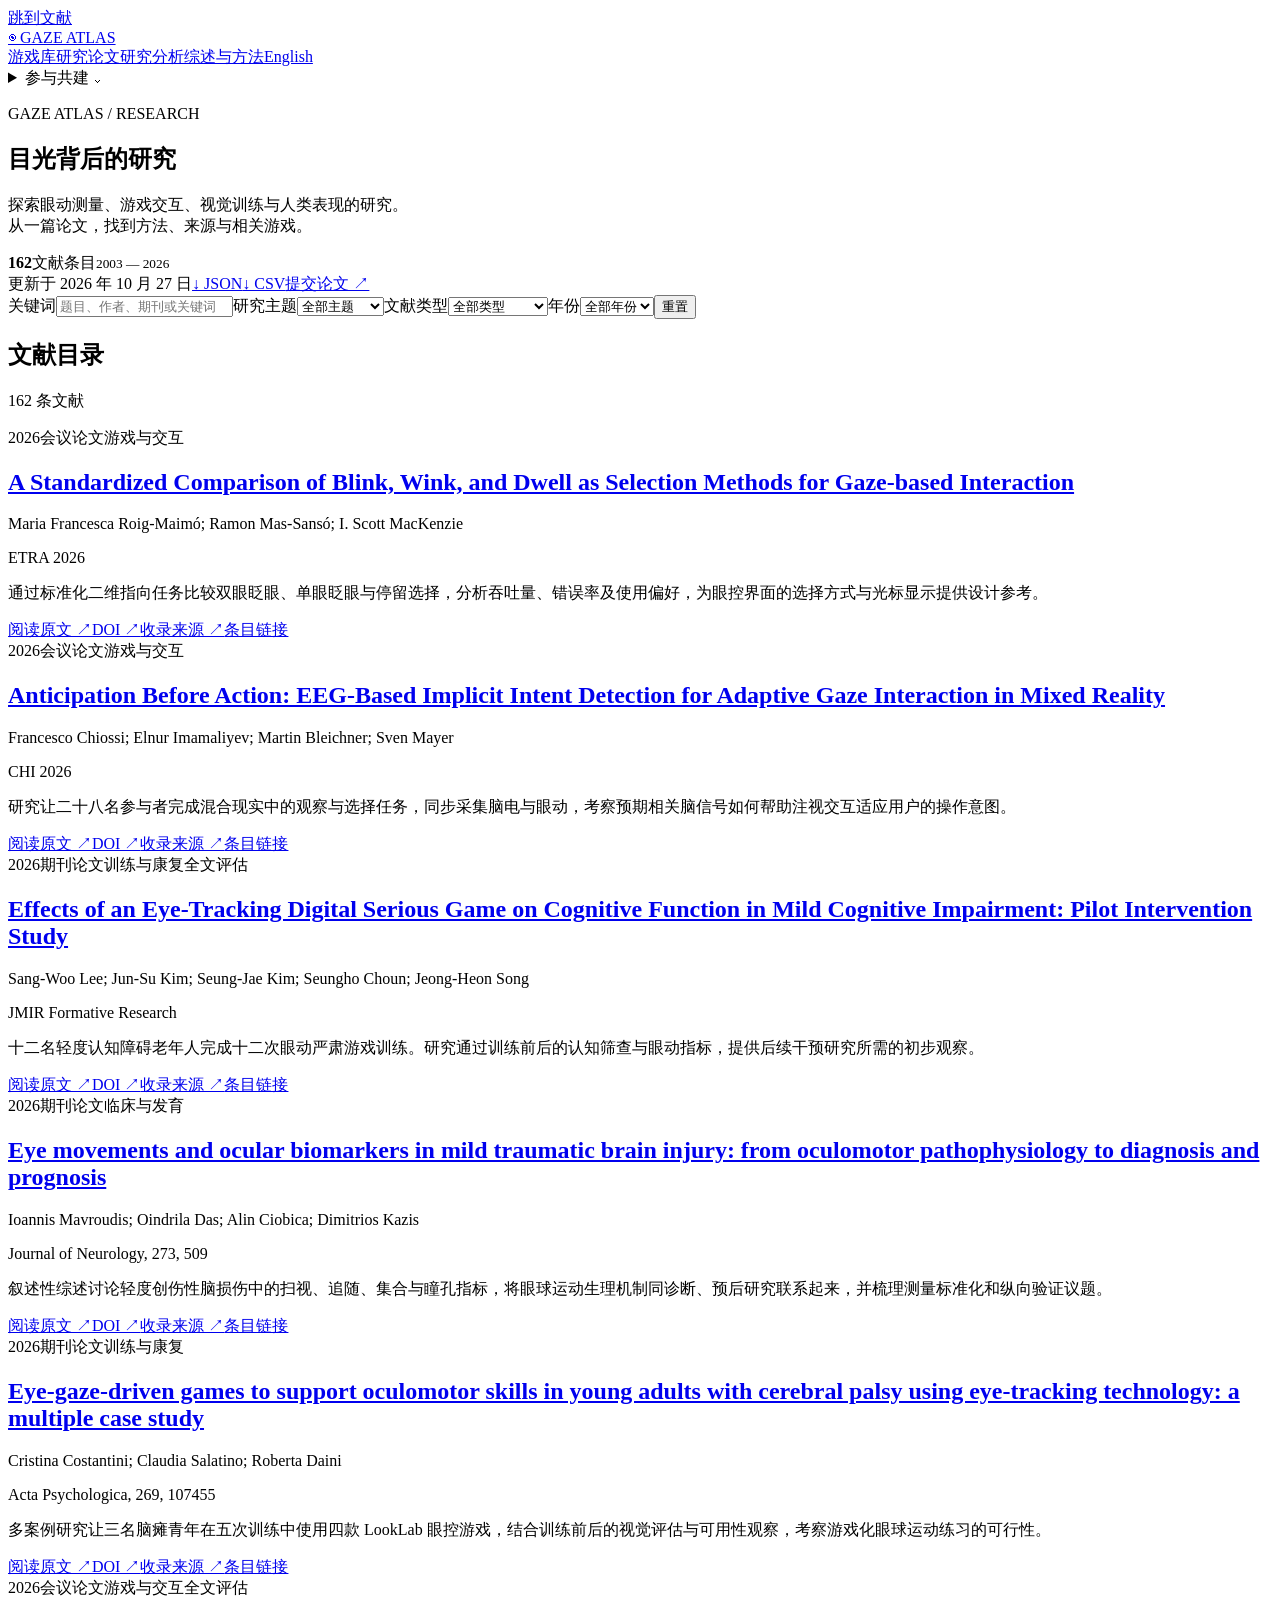
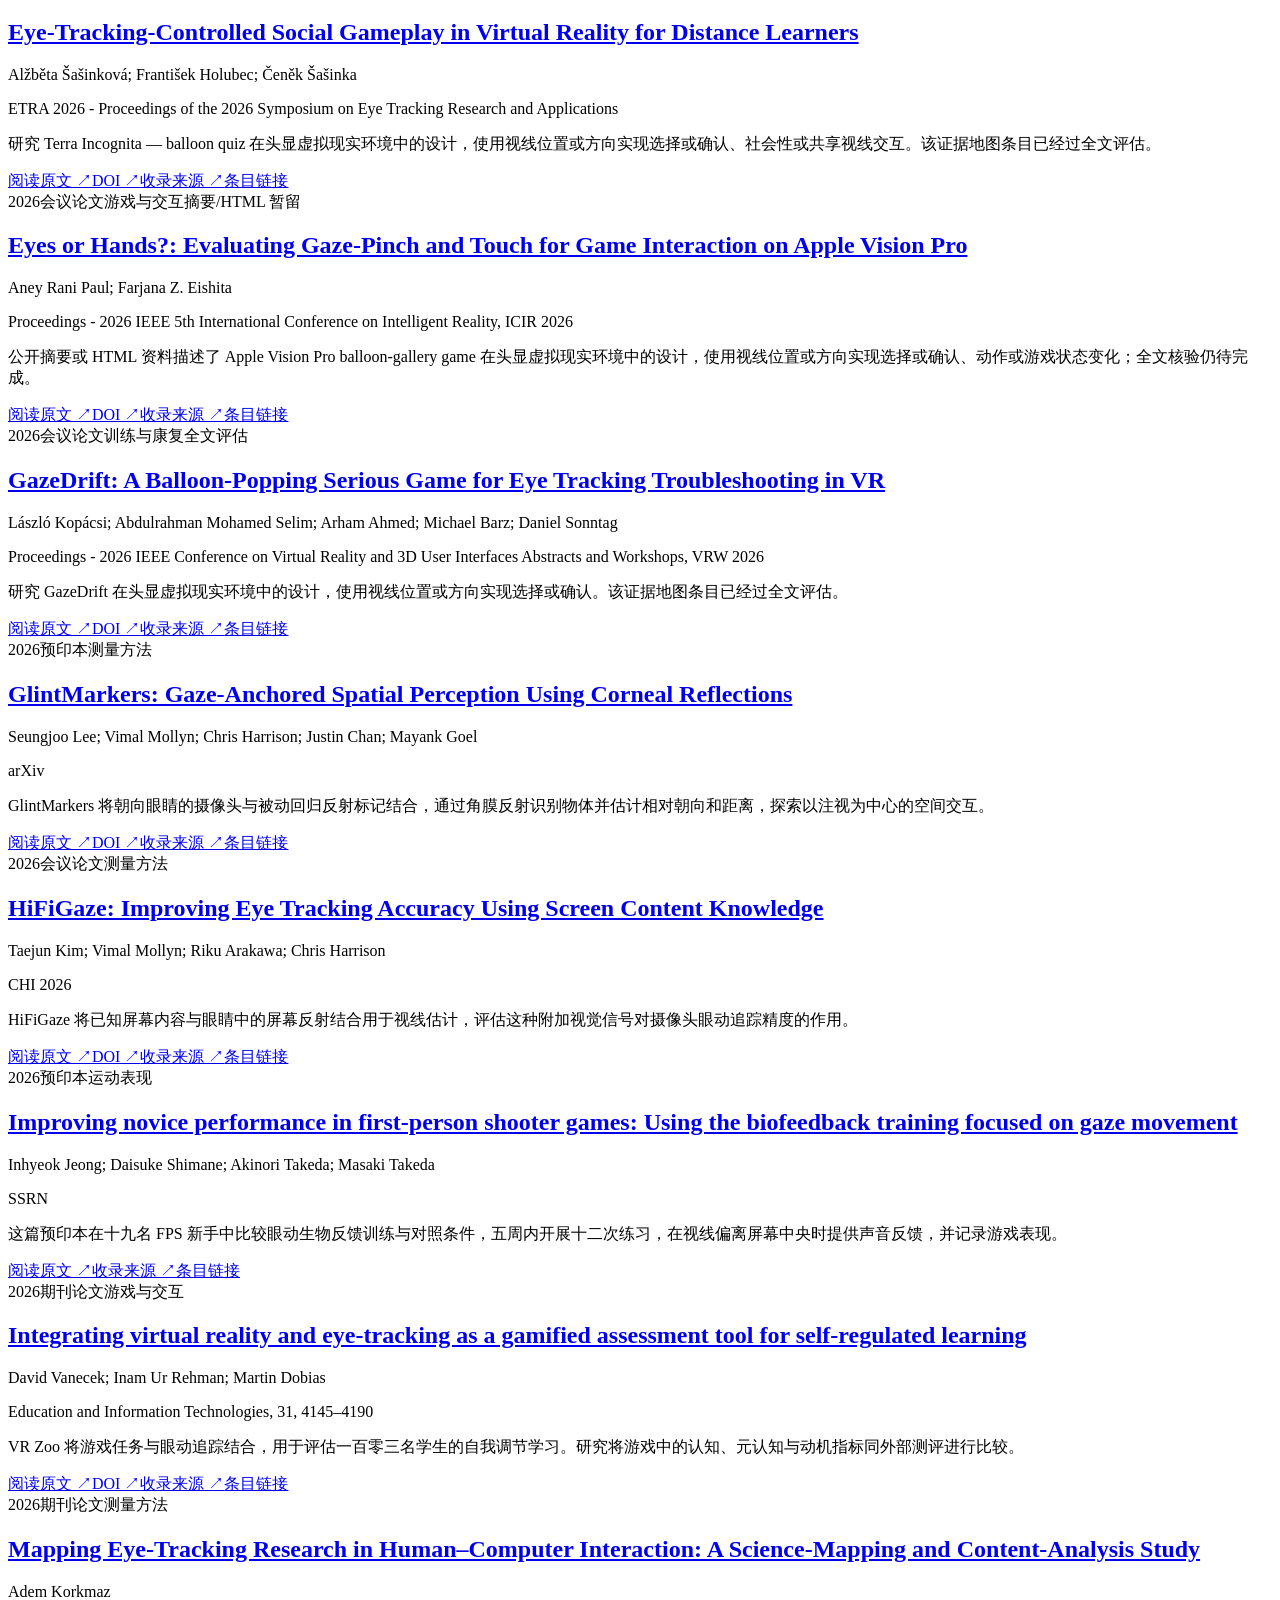
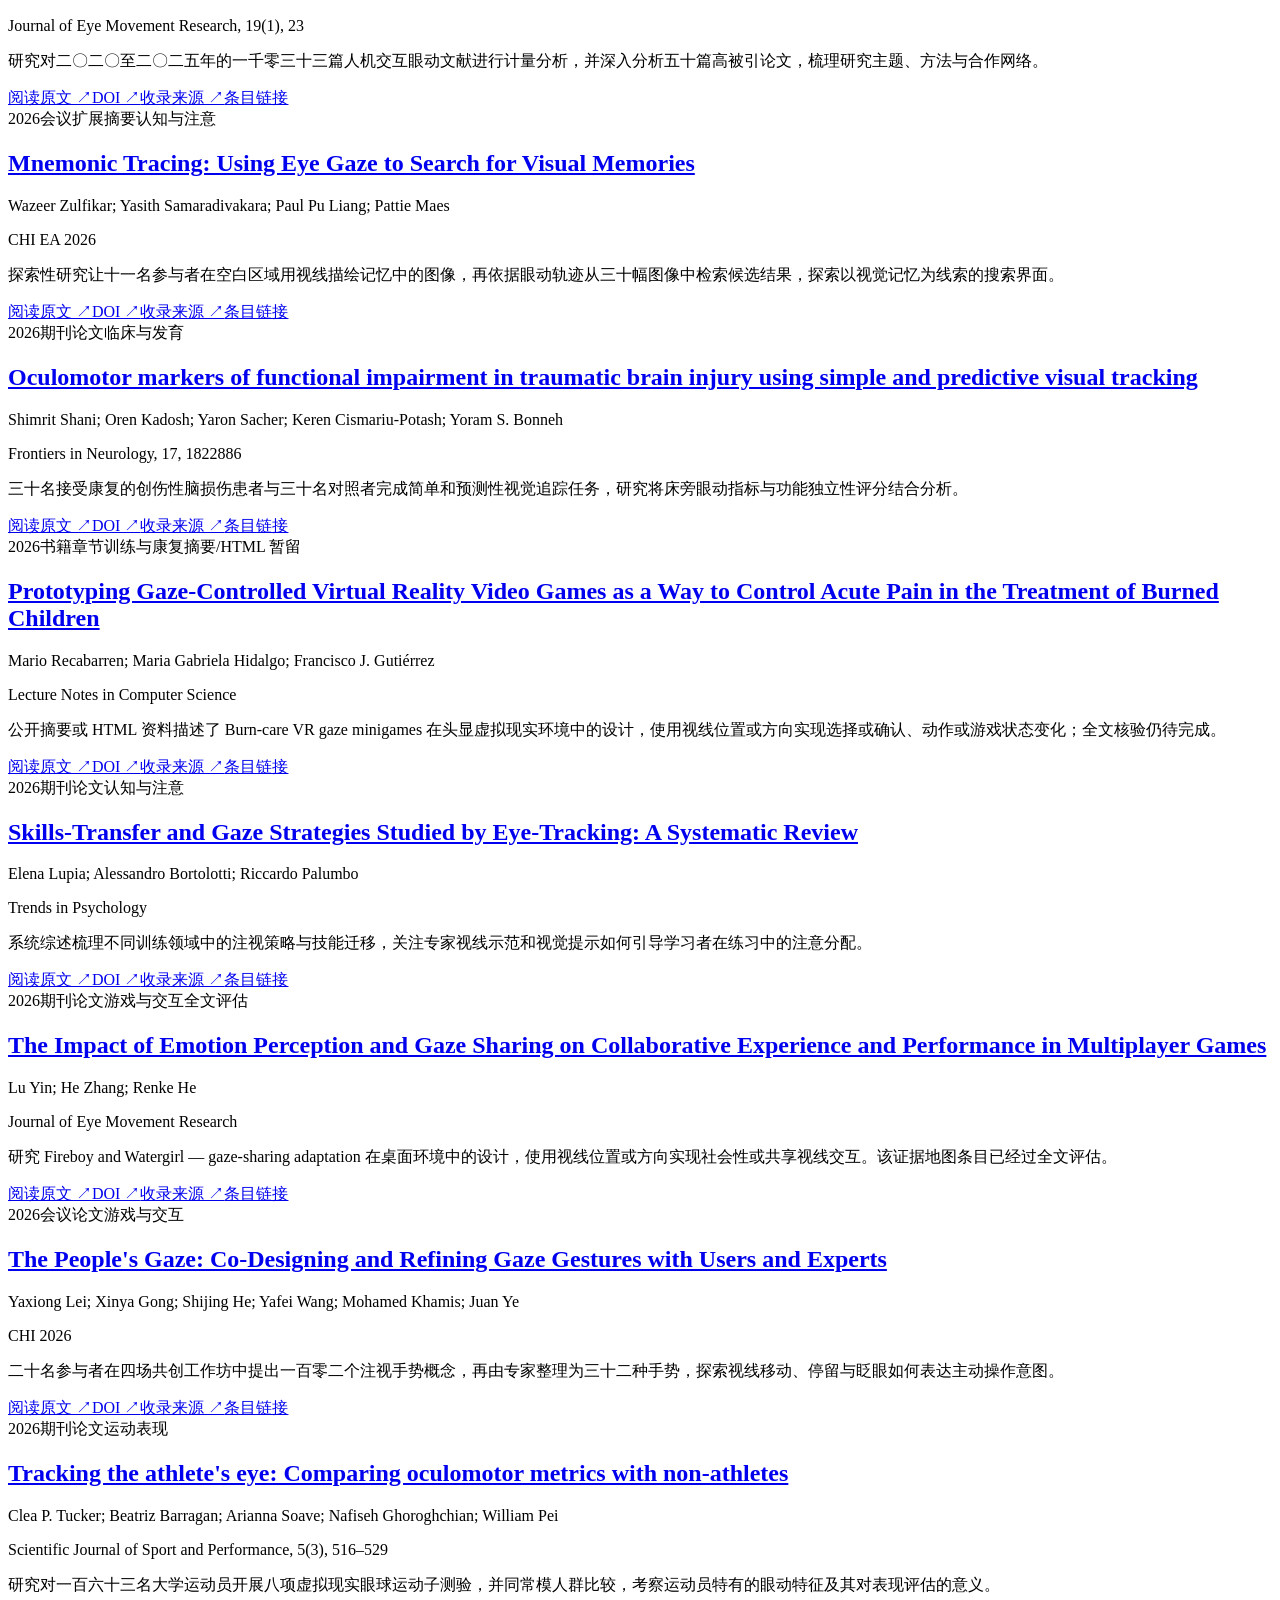
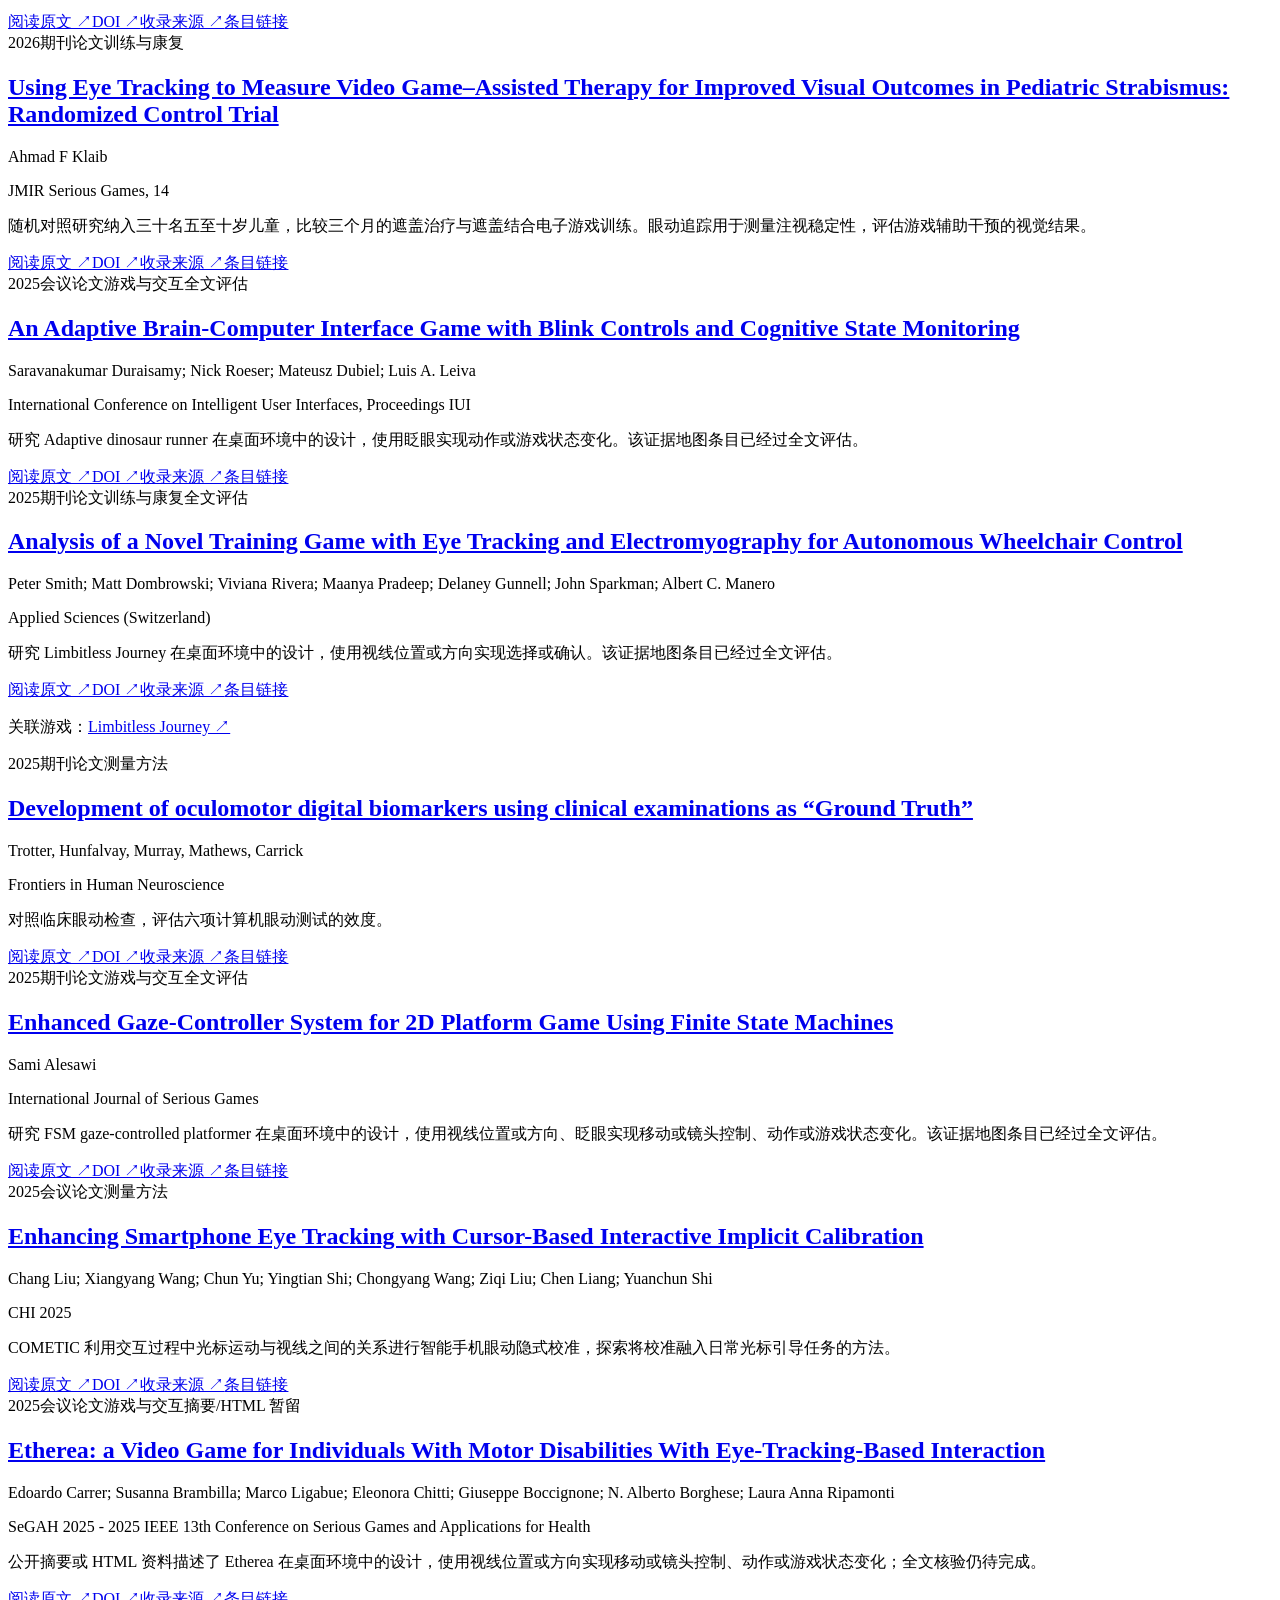
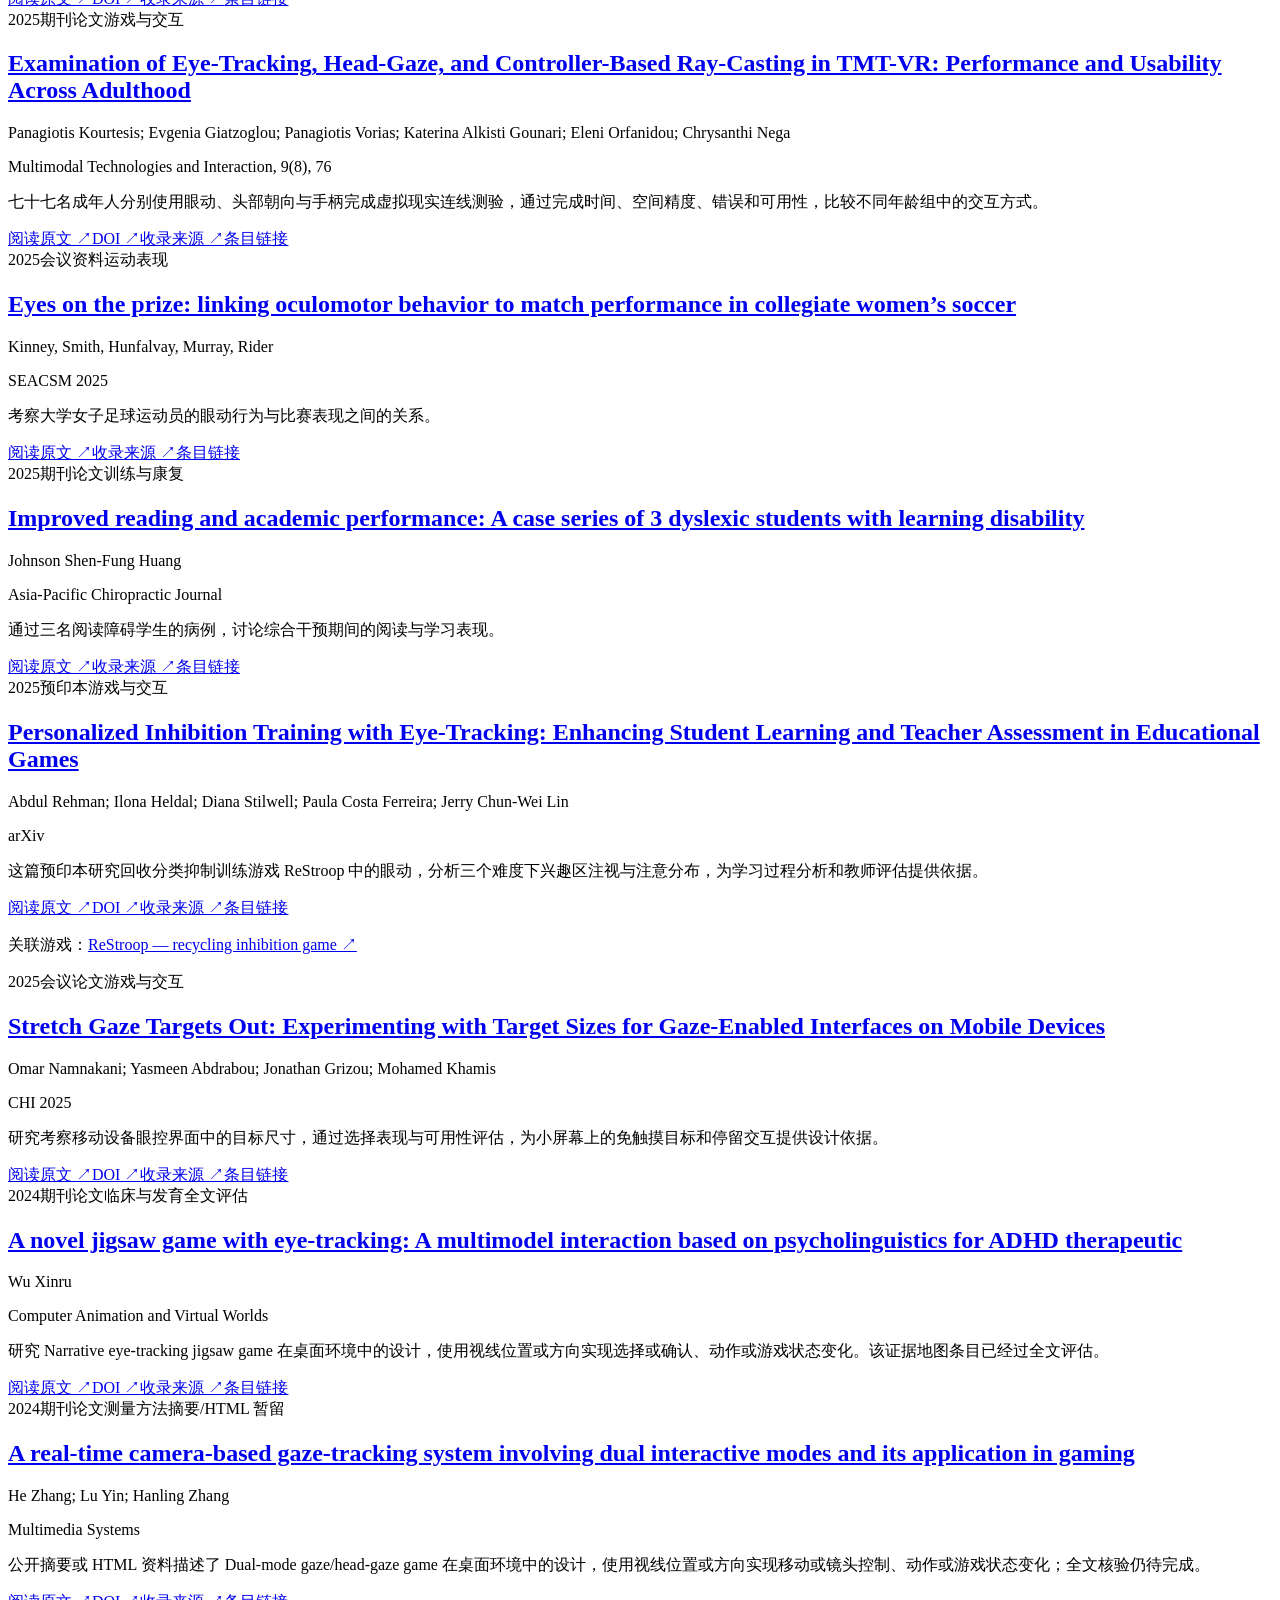
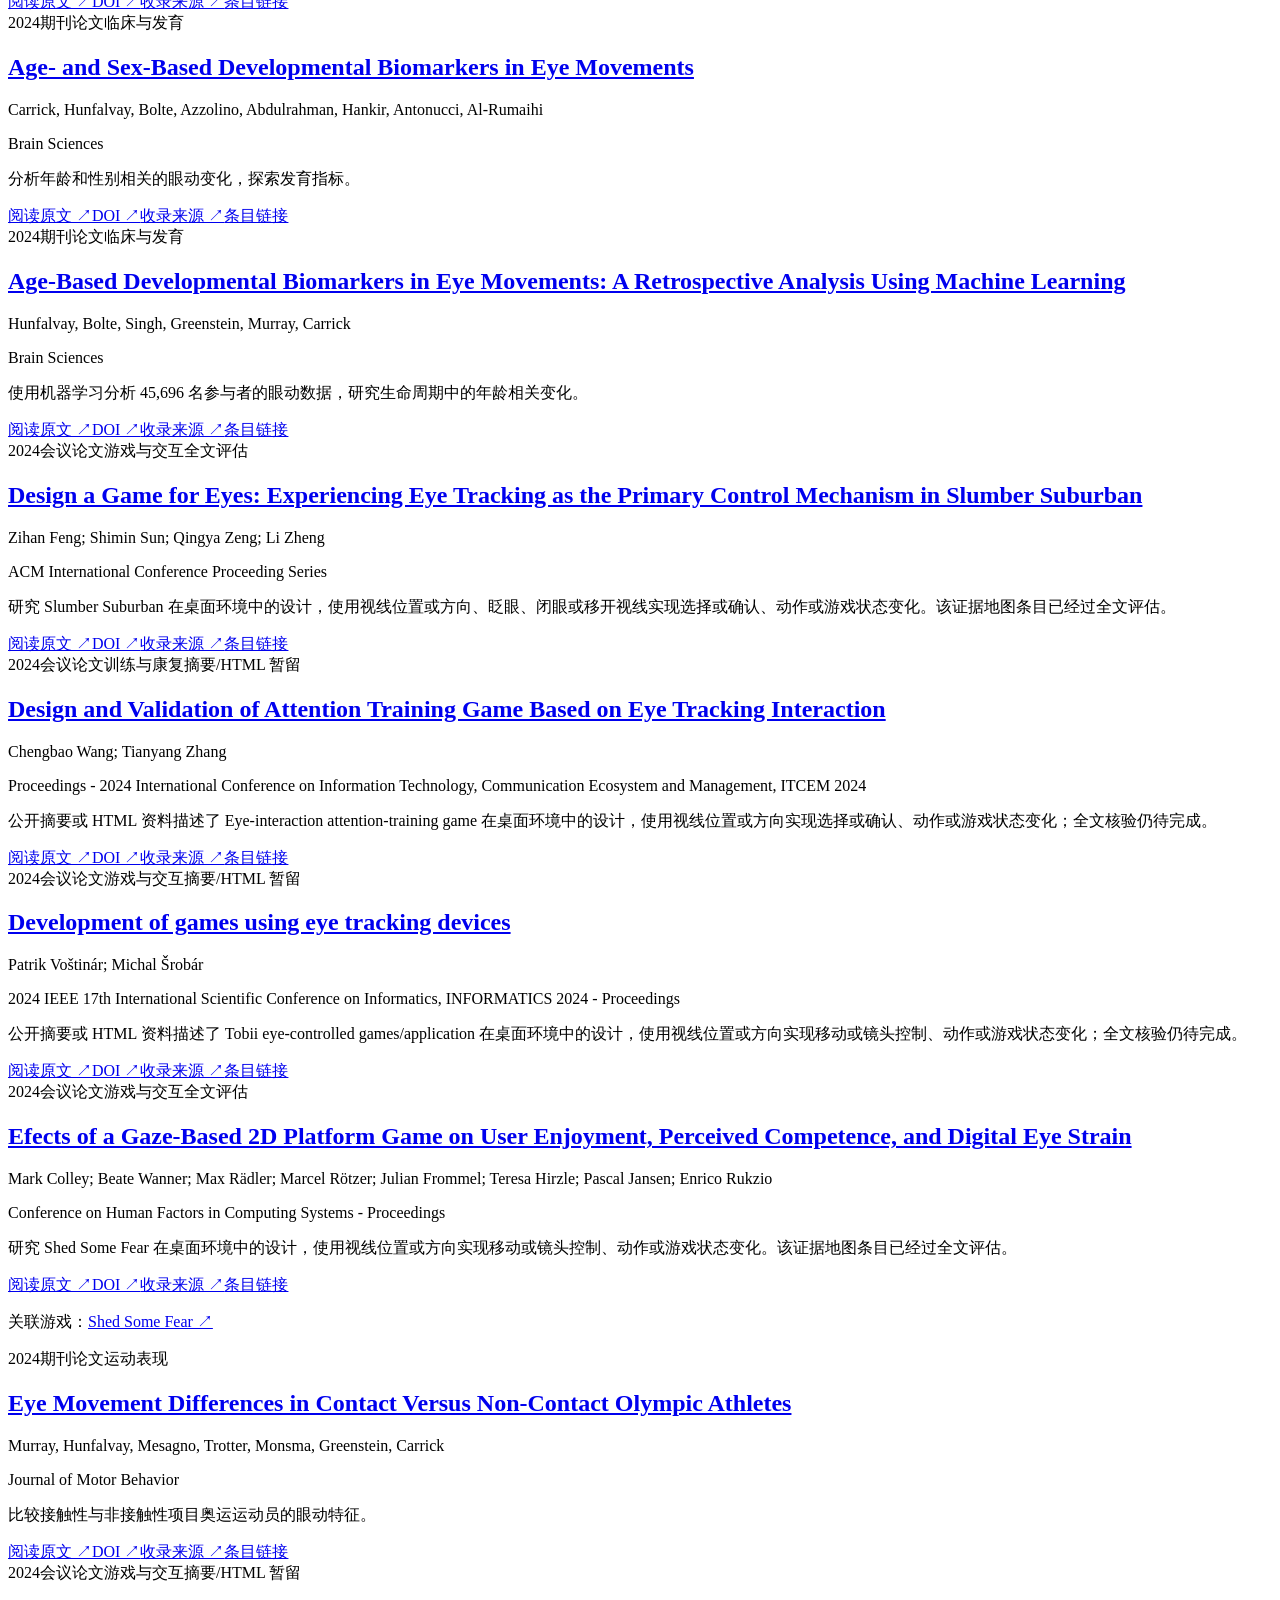
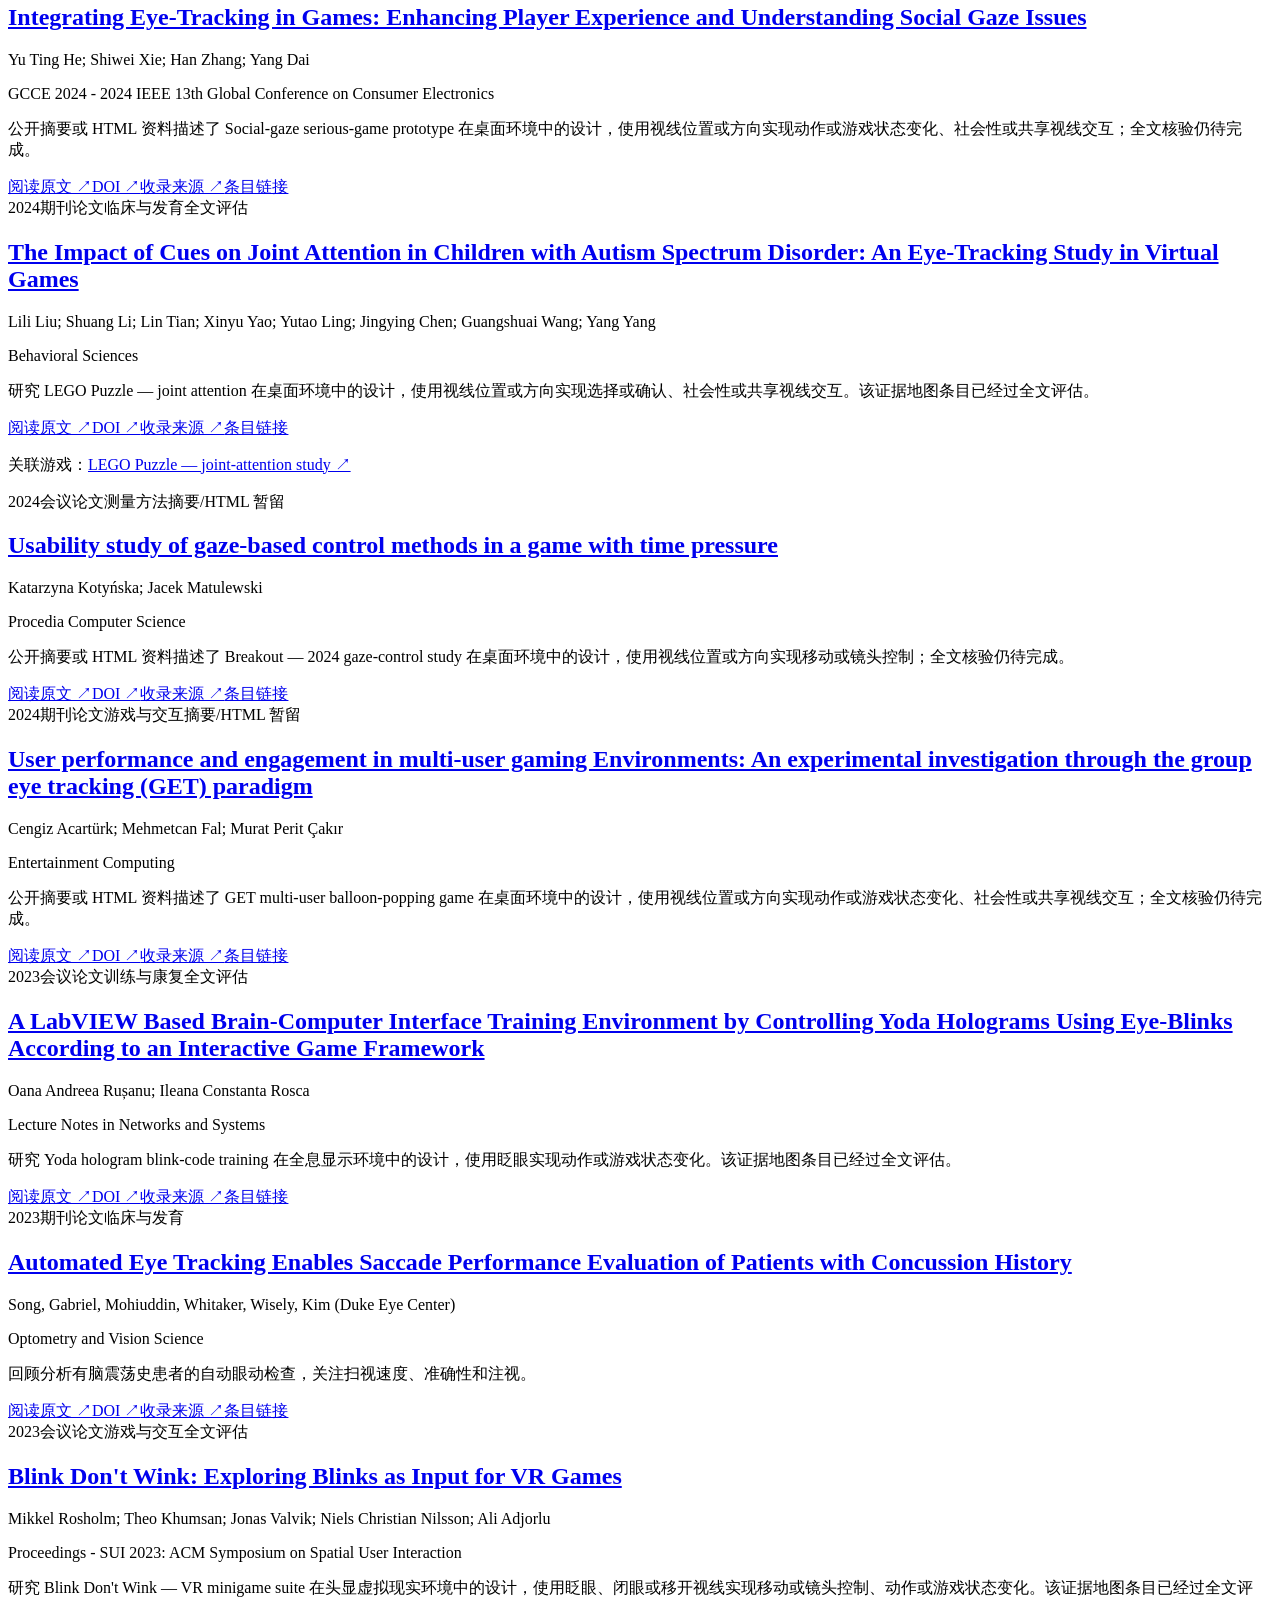
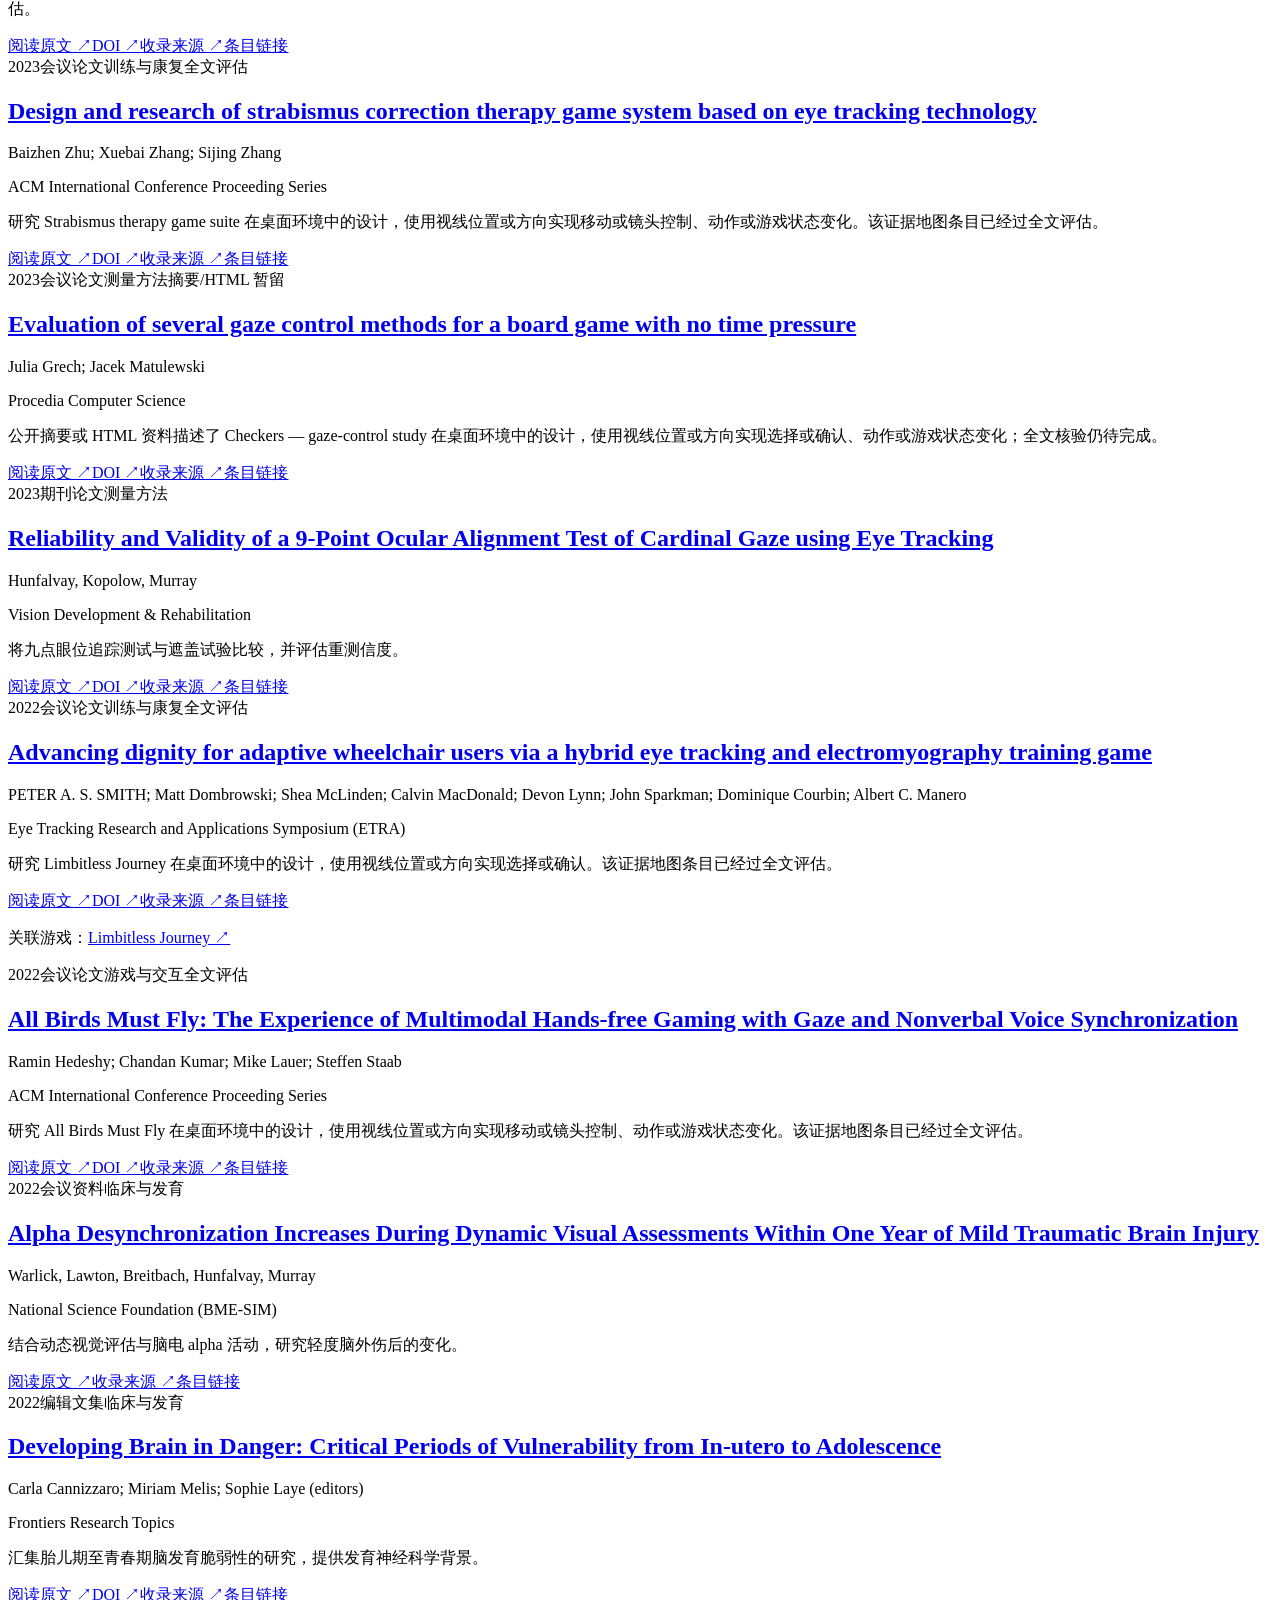
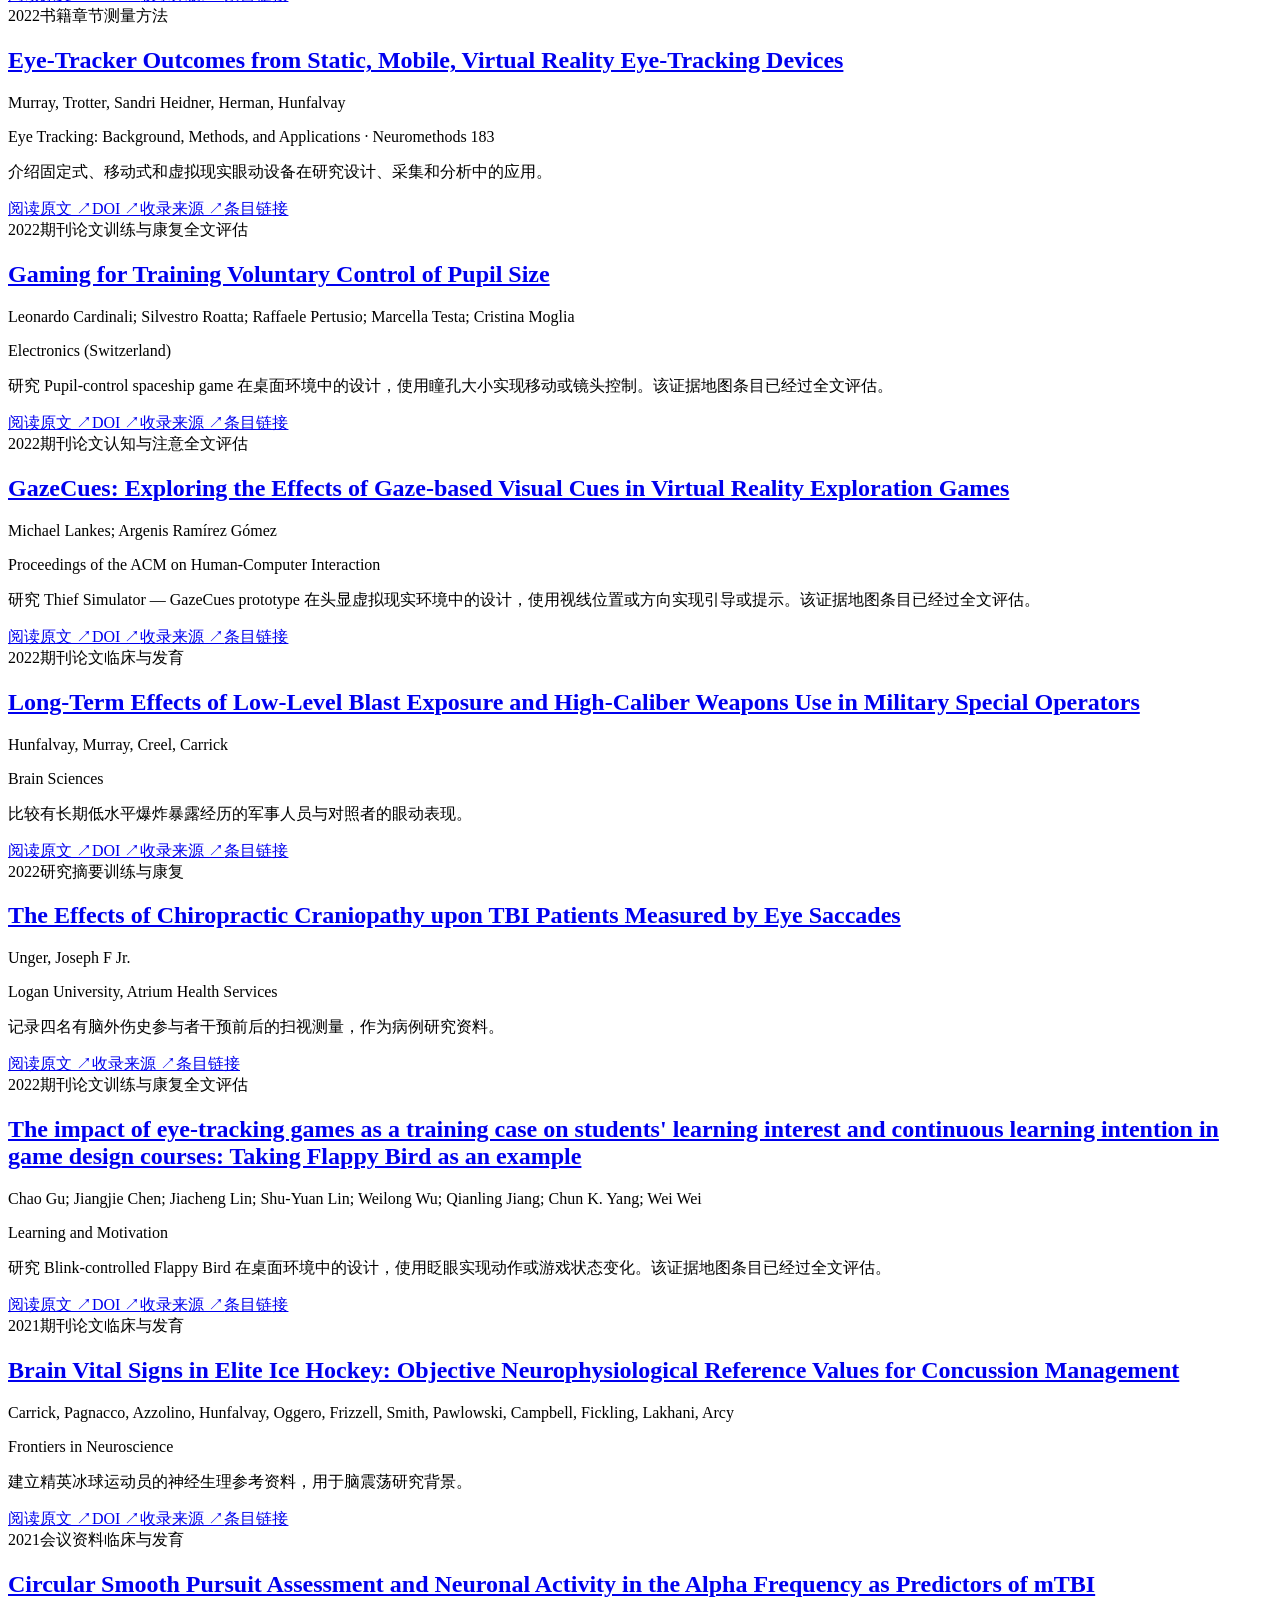
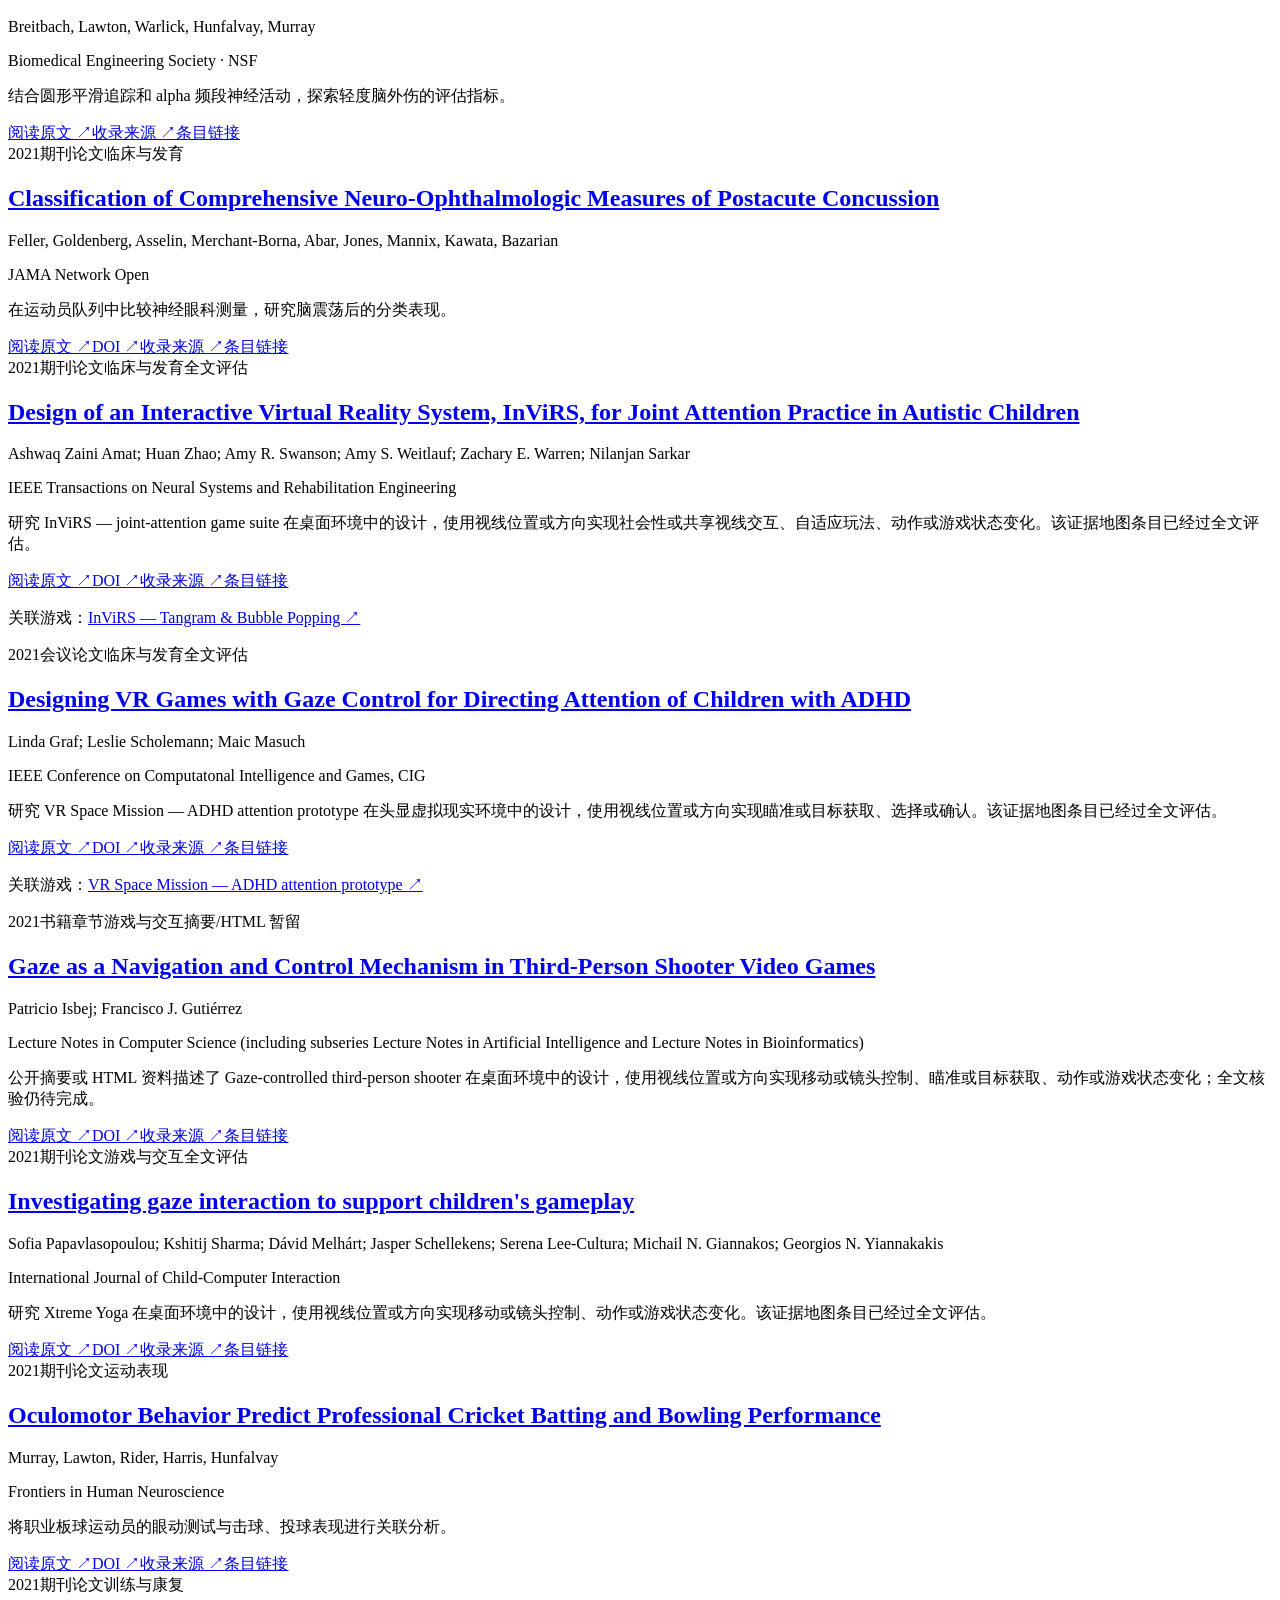
==== commit 27a717a4: "Add concise bilingual research analysis with linked charts and coverage" ====
--- a/research.html
+++ b/research.html
@@ -1,5 +1,5 @@
 <!doctype html><html lang="zh-CN"><head><meta charset="utf-8"><meta name="viewport" content="width=device-width,initial-scale=1"><meta name="description" content="眼动研究文献库：按主题、年份和文献类型检索，附双语简介与原文来源。"><title>研究论文 · Gaze Atlas</title><link rel="stylesheet" href="style.css?v=20261022-research"><link rel="stylesheet" href="research.css?v=20261022-research"><script src="research.js?v=20261022-research" defer></script><script src="community.js?v=20261022-research" defer></script></head><body>
-<a class="skip" href="#papers">跳到文献</a><header><a class="brand" href="./"><span class="eye">◉</span> GAZE ATLAS</a><nav aria-label="主导航"><a href="./">游戏库</a><a href="research.html" aria-current="page">研究论文</a><a href="review.html">综述与方法</a><a href="en/research.html">English</a><details class="community-menu"><summary>参与共建 ⌄</summary><div class="community-dropdown"><a href="#contribute-paper">提交论文</a><a href="contribute.html">提交游戏与贡献指南</a><a href="contributors.html">贡献者致谢</a></div></details></nav></header>
+<a class="skip" href="#papers">跳到文献</a><header><a class="brand" href="./"><span class="eye">◉</span> GAZE ATLAS</a><nav aria-label="主导航"><a href="./">游戏库</a><a href="research.html" aria-current="page">研究论文</a><a href="analysis.html">研究分析</a><a href="review.html">综述与方法</a><a href="en/research.html">English</a><details class="community-menu"><summary>参与共建 ⌄</summary><div class="community-dropdown"><a href="#contribute-paper">提交论文</a><a href="contribute.html">提交游戏与贡献指南</a><a href="contributors.html">贡献者致谢</a></div></details></nav></header>
 <main class="research-page"><section class="research-hero"><div><p class="eyebrow">GAZE ATLAS / RESEARCH</p><h1>目光背后的研究</h1><p class="intro">探索眼动测量、游戏交互、视觉训练与人类表现的研究。<br>从一篇论文，找到方法、来源与相关游戏。</p></div><div class="research-total"><strong>162</strong><span>文献条目</span><small>2003 — 2026</small></div></section>
 <div class="research-downloads"><span>更新于 2026 年 10 月 27 日</span><a href="data/papers.json" download>↓ JSON</a><a href="data/papers.csv" download>↓ CSV</a><a href="#contribute-paper">提交论文 ↗</a></div>
 <section class="paper-controls" aria-label="文献筛选"><label class="paper-search">关键词<input type="search" id="paper-search" placeholder="题目、作者、期刊或关键词…"></label><label>研究主题<select id="paper-topic"><option value="">全部主题</option><option value="Clinical &amp; developmental">临床与发育</option><option value="Cognition &amp; attention">认知与注意</option><option value="Games &amp; interaction">游戏与交互</option><option value="Measurement &amp; methods">测量方法</option><option value="Sports performance">运动表现</option><option value="Training &amp; rehabilitation">训练与康复</option></select></label><label>文献类型<select id="paper-type"><option value="">全部类型</option><option value="Book chapter">书籍章节</option><option value="Conference extended abstract">会议扩展摘要</option><option value="Conference material">会议资料</option><option value="Conference paper">会议论文</option><option value="Edited volume">编辑文集</option><option value="Editorial">社论</option><option value="Journal article">期刊论文</option><option value="Preprint">预印本</option><option value="Research abstract">研究摘要</option></select></label><label>年份<select id="paper-year"><option value="">全部年份</option><option>2026</option><option>2025</option><option>2024</option><option>2023</option><option>2022</option><option>2021</option><option>2020</option><option>2019</option><option>2018</option><option>2017</option><option>2016</option><option>2015</option><option>2014</option><option>2013</option><option>2012</option><option>2011</option><option>2010</option><option>2009</option><option>2008</option><option>2007</option><option>2006</option><option>2005</option><option>2003</option></select></label><button id="paper-reset" type="button">重置</button></section>
